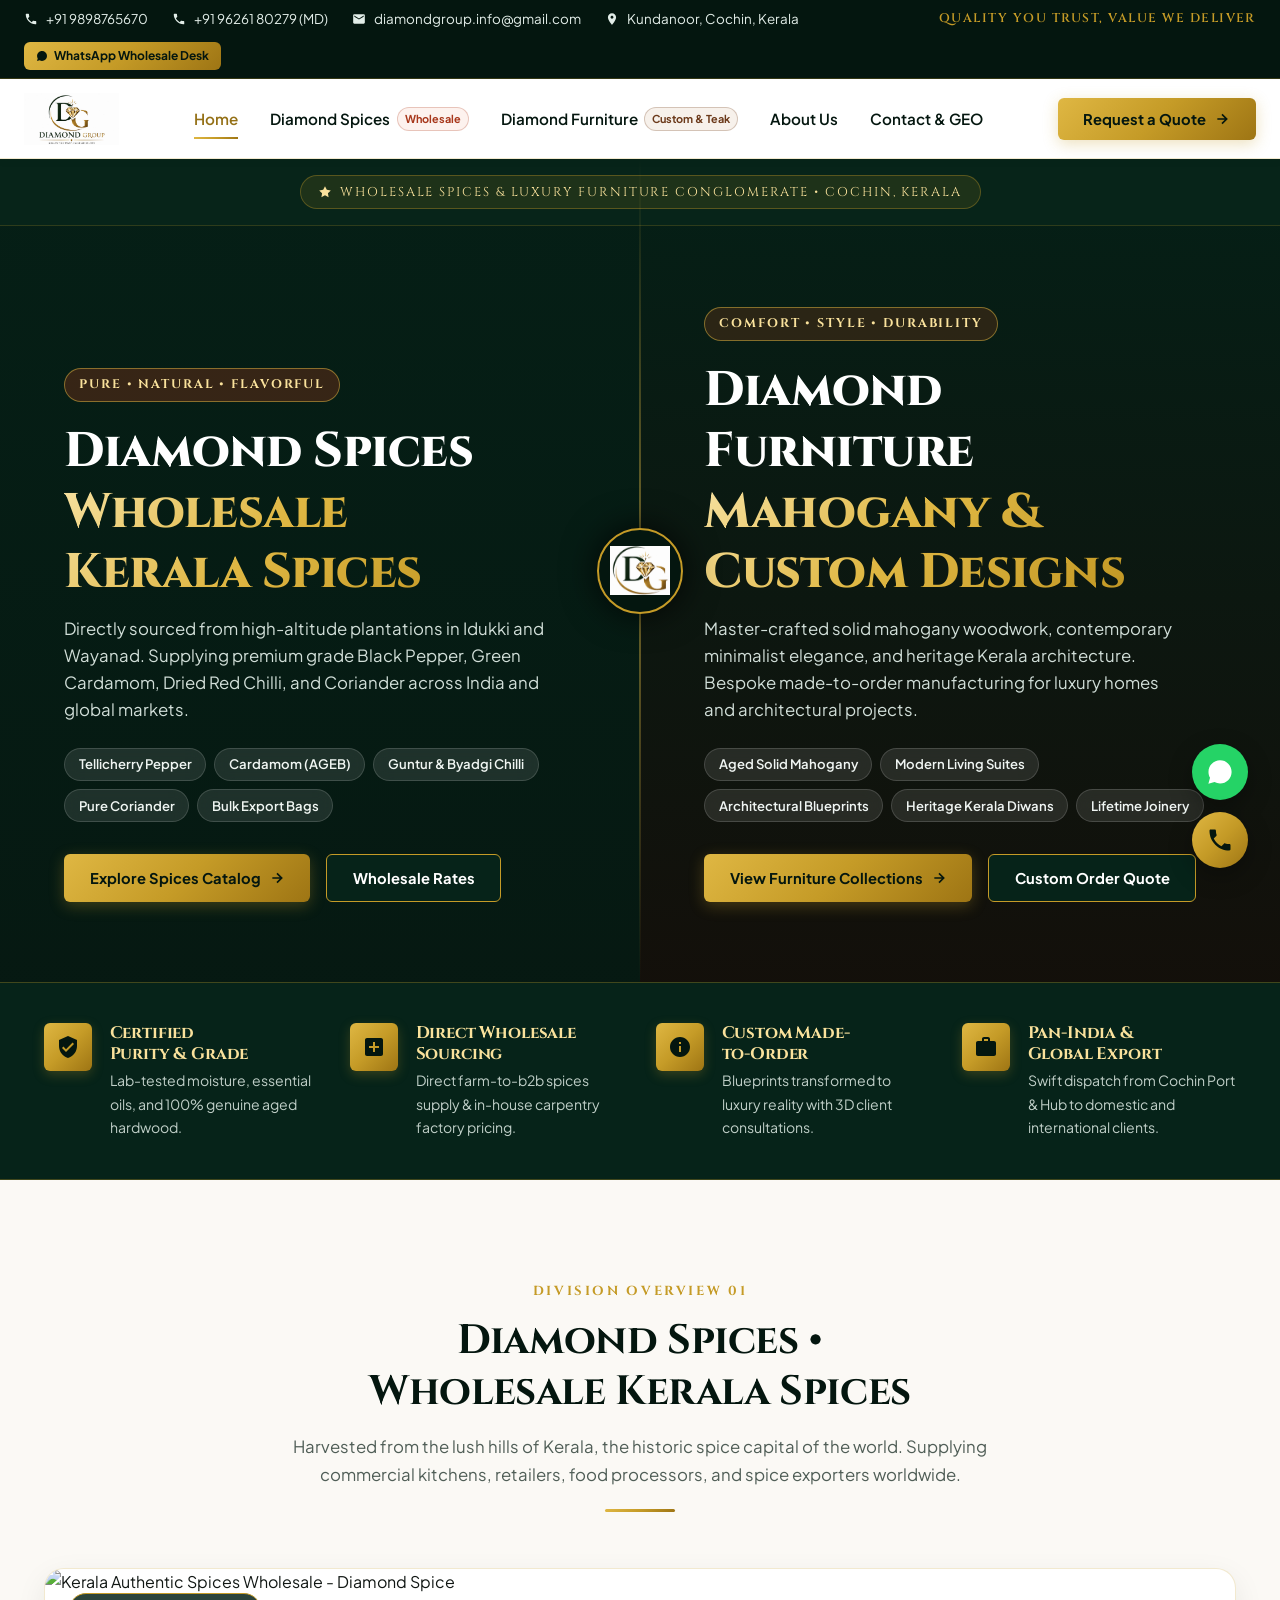
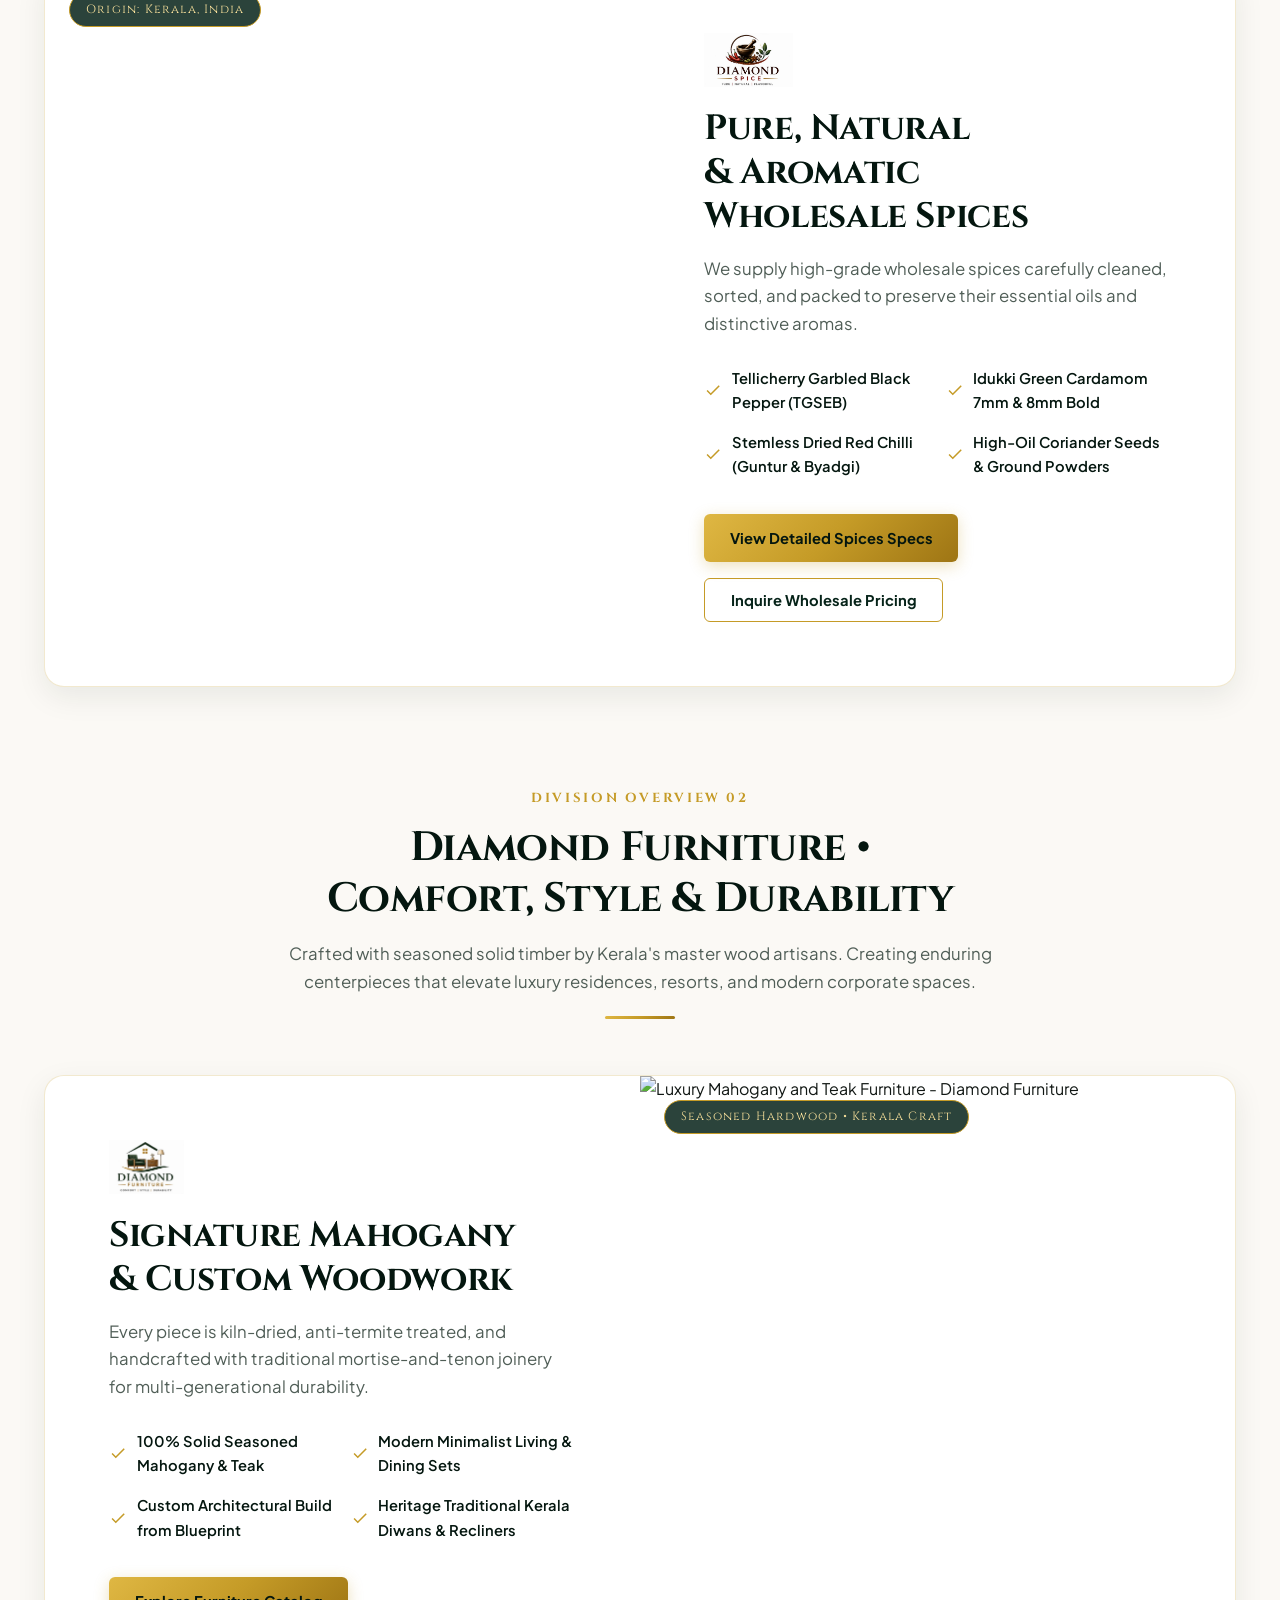
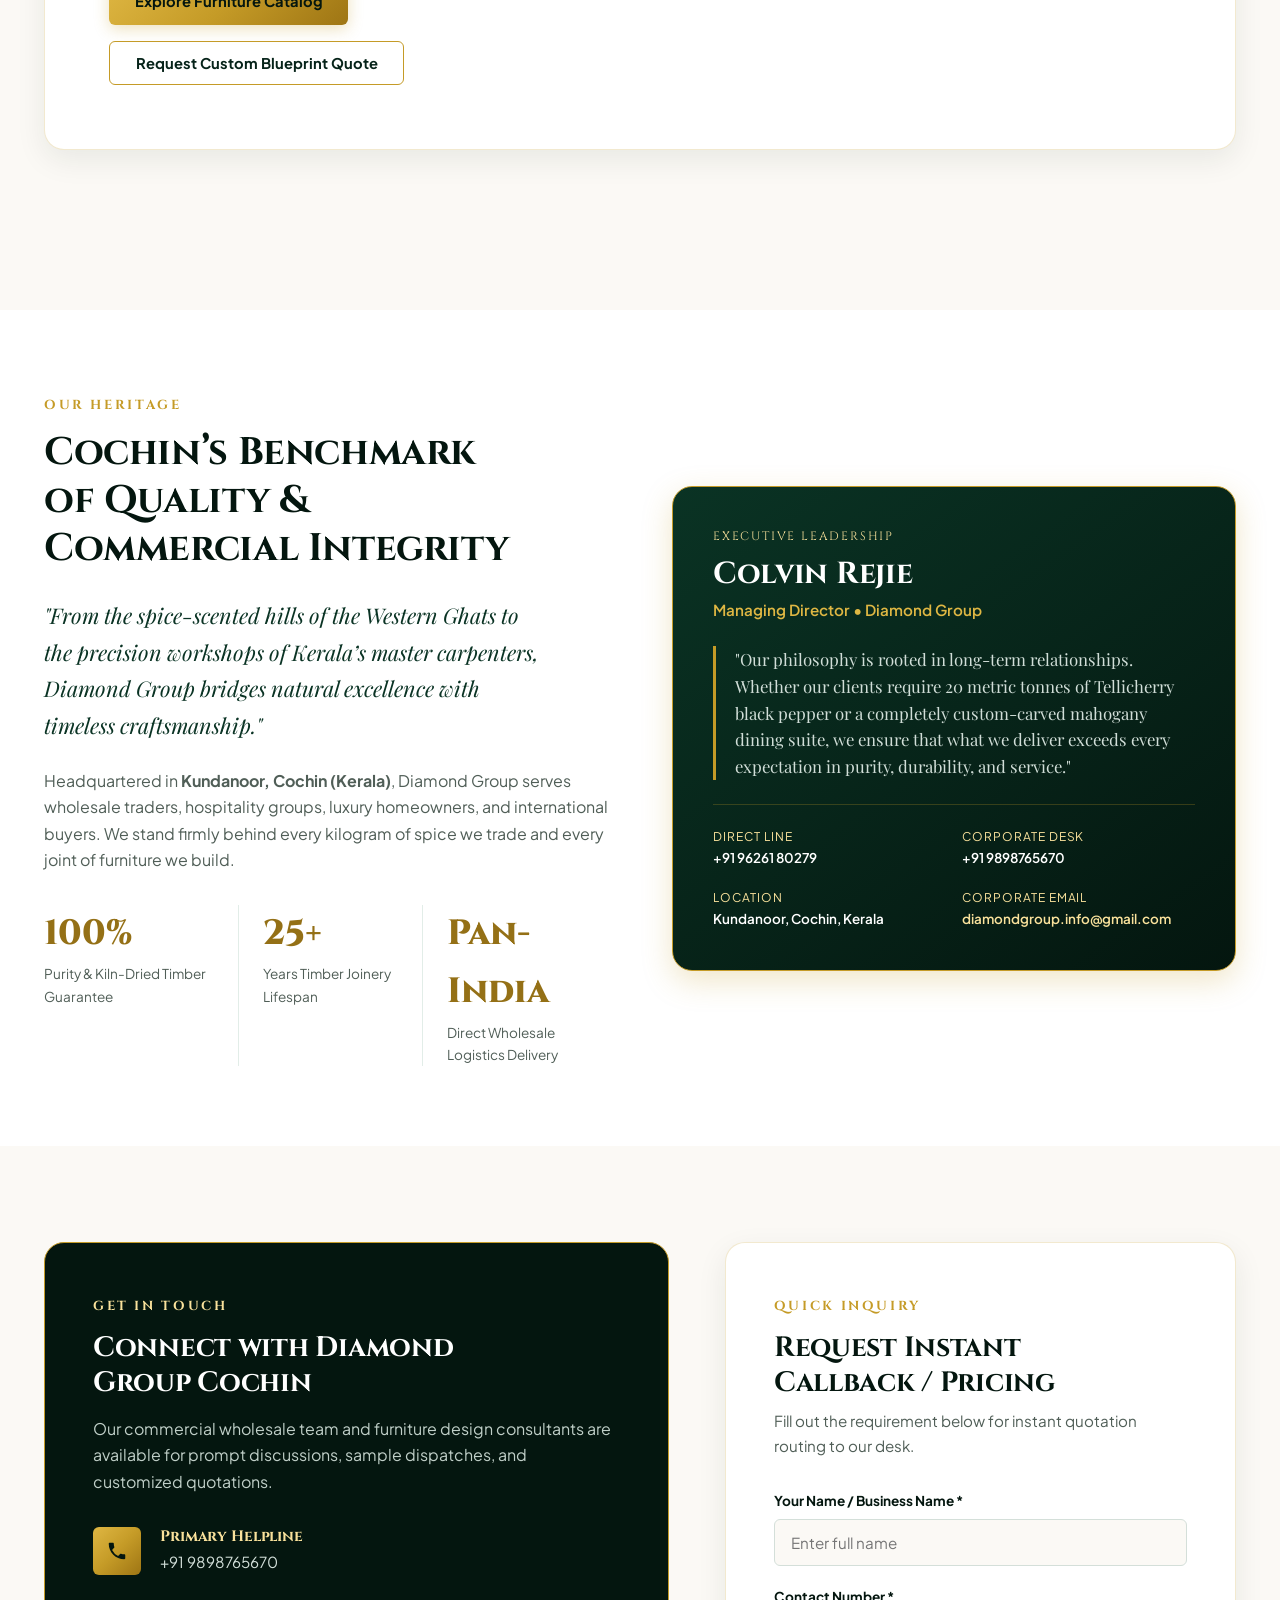
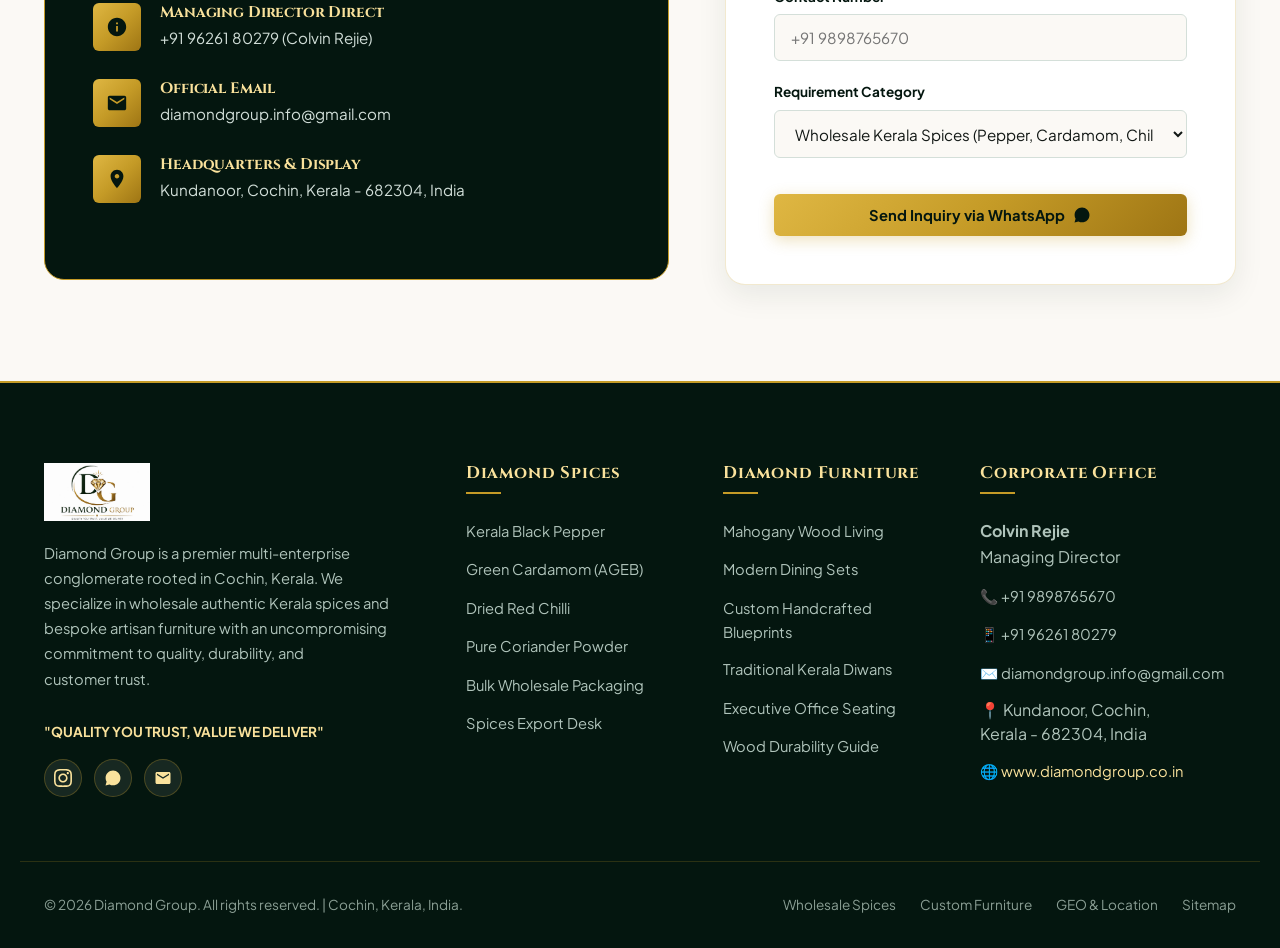
==== index.html @ 8c4ddfdf "Initialed the website" ====
<!DOCTYPE html>
<html lang="en">
<head>
  <meta charset="UTF-8">
  <meta name="viewport" content="width=device-width, initial-scale=1.0">
  <title>Diamond Group | Wholesale Kerala Spices & Premium Handcrafted Furniture Cochin</title>
  <meta name="description" content="Diamond Group in Kundanoor, Cochin, Kerala. Leading wholesale dealer of authentic Kerala spices (Pepper, Cardamom, Chilli, Coriander) and manufacturer of luxury Mahogany & custom furniture.">
  <meta name="keywords" content="Diamond Group, Diamond Spices, Diamond Furniture, wholesale spices Kerala, black pepper wholesale Cochin, green cardamom Idukki, dried red chilli bulk, pure coriander, mahogany furniture Kochi, modern furniture Kerala, custom furniture designs, traditional wooden furniture, Colvin Rejie, Kundanoor Cochin Kerala 682304">
  <meta name="author" content="Diamond Group">
  <meta name="robots" content="index, follow, max-snippet:-1, max-image-preview:large, max-video-preview:-1">
  <link rel="canonical" href="https://www.diamondgroup.co.in/index.html">

  <!-- GEO & Local Search Metadata (Kerala, India) -->
  <meta name="geo.region" content="IN-KL">
  <meta name="geo.placename" content="Kundanoor, Cochin, Kerala, India">
  <meta name="geo.position" content="9.9242;76.3184">
  <meta name="ICBM" content="9.9242, 76.3184">

  <!-- Open Graph / Social Media -->
  <meta property="og:locale" content="en_IN">
  <meta property="og:type" content="business.business">
  <meta property="og:title" content="Diamond Group | Wholesale Kerala Spices & Premium Handcrafted Furniture Cochin">
  <meta property="og:description" content="Diamond Group in Kundanoor, Cochin, Kerala. Leading wholesale dealer of authentic Kerala spices (Pepper, Cardamom, Chilli, Coriander) and manufacturer of luxury Mahogany & custom furniture.">
  <meta property="og:url" content="https://www.diamondgroup.co.in/index.html">
  <meta property="og:site_name" content="Diamond Group">
  <meta property="og:image" content="https://www.diamondgroup.co.in/Assets/dggroup.png">

  <!-- Favicon -->
  <link rel="icon" type="image/png" href="Assets/dg.png">

  <!-- Stylesheet -->
  <link rel="stylesheet" href="css/style.css">

  <!-- Structured Data: Organization & LocalBusiness JSON-LD -->
  <script type="application/ld+json">
  {
    "@context": "https://schema.org",
    "@graph": [
      {
        "@type": "Organization",
        "@id": "https://www.diamondgroup.co.in/#organization",
        "name": "Diamond Group",
        "url": "https://www.diamondgroup.co.in",
        "logo": "https://www.diamondgroup.co.in/Assets/dggroup.png",
        "slogan": "Quality You Trust, Value We Deliver",
        "founder": {
          "@type": "Person",
          "name": "Colvin Rejie",
          "jobTitle": "Managing Director"
        },
        "contactPoint": [
          {
            "@type": "ContactPoint",
            "telephone": "+91-9898765670",
            "contactType": "sales",
            "areaServed": ["IN", "AE", "SA", "QA", "OM", "KW"],
            "availableLanguage": ["English", "Malayalam", "Hindi", "Tamil"]
          },
          {
            "@type": "ContactPoint",
            "telephone": "+91-9626180279",
            "contactType": "management",
            "areaServed": "IN"
          }
        ],
        "email": "diamondgroup.info@gmail.com"
      },
      {
        "@type": ["LocalBusiness", "WholesaleStore"],
        "@id": "https://www.diamondgroup.co.in/#localbusiness",
        "name": "Diamond Group Cochin",
        "image": "https://www.diamondgroup.co.in/Assets/dggroup.png",
        "telephone": "+919898765670",
        "email": "diamondgroup.info@gmail.com",
        "address": {
          "@type": "PostalAddress",
          "streetAddress": "Kundanoor",
          "addressLocality": "Cochin",
          "addressRegion": "Kerala",
          "postalCode": "682304",
          "addressCountry": "IN"
        },
        "geo": {
          "@type": "GeoCoordinates",
          "latitude": 9.9242,
          "longitude": 76.3184
        },
        "openingHoursSpecification": {
          "@type": "OpeningHoursSpecification",
          "dayOfWeek": ["Monday", "Tuesday", "Wednesday", "Thursday", "Friday", "Saturday"],
          "opens": "09:00",
          "closes": "19:00"
        },
        "priceRange": "$$"
      }
    ]
  }
  </script>
</head>
<body>

  <!-- Top Notification & Contact Bar -->
  <aside class="top-bar" aria-label="Quick Contacts">
    <div class="container-wide top-bar-inner">
      <div class="top-bar-contact">
        <span class="top-bar-item">
          <svg width="14" height="14" viewBox="0 0 24 24" fill="currentColor"><path d="M6.62 10.79a15.05 15.05 0 006.59 6.59l2.2-2.2c.27-.27.67-.36 1.02-.24 1.12.37 2.33.57 3.57.57.55 0 1 .45 1 1V20c0 .55-.45 1-1 1-9.39 0-17-7.61-17-17 0-.55.45-1 1-1h3.5c.55 0 1 .45 1 1 0 1.25.2 2.45.57 3.57.11.35.03.74-.25 1.02l-2.2 2.2z"/></svg>
          <a href="tel:9898765670">+91 9898765670</a>
        </span>
        <span class="top-bar-item">
          <svg width="14" height="14" viewBox="0 0 24 24" fill="currentColor"><path d="M6.62 10.79a15.05 15.05 0 006.59 6.59l2.2-2.2c.27-.27.67-.36 1.02-.24 1.12.37 2.33.57 3.57.57.55 0 1 .45 1 1V20c0 .55-.45 1-1 1-9.39 0-17-7.61-17-17 0-.55.45-1 1-1h3.5c.55 0 1 .45 1 1 0 1.25.2 2.45.57 3.57.11.35.03.74-.25 1.02l-2.2 2.2z"/></svg>
          <a href="tel:+919626180279">+91 96261 80279 (MD)</a>
        </span>
        <span class="top-bar-item">
          <svg width="14" height="14" viewBox="0 0 24 24" fill="currentColor"><path d="M20 4H4c-1.1 0-1.99.9-1.99 2L2 18c0 1.1.9 2 2 2h16c1.1 0 2-.9 2-2V6c0-1.1-.9-2-2-2zm0 4l-8 5-8-5V6l8 5 8-5v2z"/></svg>
          <a href="mailto:diamondgroup.info@gmail.com">diamondgroup.info@gmail.com</a>
        </span>
        <span class="top-bar-item">
          <svg width="14" height="14" viewBox="0 0 24 24" fill="currentColor"><path d="M12 2C8.13 2 5 5.13 5 9c0 5.25 7 13 7 13s7-7.75 7-13c0-3.87-3.13-7-7-7zm0 9.5c-1.38 0-2.5-1.12-2.5-2.5s1.12-2.5 2.5-2.5 2.5 1.12 2.5 2.5-1.12 2.5-2.5 2.5z"/></svg>
          <span>Kundanoor, Cochin, Kerala</span>
        </span>
      </div>
      <div class="top-bar-tagline">
        QUALITY YOU TRUST, VALUE WE DELIVER
      </div>
      <div class="top-bar-links">
        <a href="https://wa.me/919626180279?text=Hello%20Diamond%20Group,%20I%20would%20like%20to%20inquire%20about%20your%20services" target="_blank" rel="noopener" class="top-bar-btn">
          <svg width="12" height="12" viewBox="0 0 24 24" fill="currentColor"><path d="M12.04 2c-5.46 0-9.91 4.45-9.91 9.91 0 1.75.46 3.45 1.32 4.95L2.05 22l5.25-1.38c1.45.79 3.08 1.21 4.74 1.21 5.46 0 9.91-4.45 9.91-9.91 0-2.65-1.03-5.14-2.9-7.01A9.816 9.816 0 0012.04 2z"/></svg>
          WhatsApp Wholesale Desk
        </a>
      </div>
    </div>
  </aside>

  <!-- Sticky Main Header -->
  <header class="site-header">
    <div class="container-wide nav-container">
      <a href="index.html" class="brand-logo-wrap" title="Diamond Group - Cochin, Kerala">
        <img src="Assets/dggroup.png" alt="Diamond Group Logo" class="brand-logo-img" width="180" height="52">
      </a>

      <!-- Desktop Navigation Links -->
      <nav aria-label="Main Menu">
        <ul class="main-nav">
          <li><a href="index.html" class="nav-link active">Home</a></li>
          <li>
            <a href="spices.html" class="nav-link ">
              Diamond Spices <span class="nav-badge-spice">Wholesale</span>
            </a>
          </li>
          <li>
            <a href="furniture.html" class="nav-link ">
              Diamond Furniture <span class="nav-badge-furniture">Custom & Teak</span>
            </a>
          </li>
          <li><a href="about.html" class="nav-link ">About Us</a></li>
          <li><a href="contact.html" class="nav-link ">Contact & GEO</a></li>
        </ul>
      </nav>

      <!-- Header Action Buttons -->
      <div class="nav-actions">
        <button type="button" class="btn btn-primary open-quote-modal" data-division="spices">
          <span>Request a Quote</span>
          <svg width="16" height="16" viewBox="0 0 24 24" fill="none" stroke="currentColor" stroke-width="2.5"><path d="M5 12h14M12 5l7 7-7 7"/></svg>
        </button>
        <button class="mobile-toggle" aria-label="Open Navigation Menu">
          <svg width="26" height="26" viewBox="0 0 24 24" fill="none" stroke="currentColor" stroke-width="2"><path d="M3 12h18M3 6h18M3 18h18"/></svg>
        </button>
      </div>
    </div>
  </header>

  <!-- Accessible Mobile Slide-out Drawer -->
  <div class="drawer-overlay" aria-hidden="true"></div>
  <aside class="mobile-nav-drawer" aria-label="Mobile Navigation">
    <div class="drawer-header">
      <img src="Assets/dg.png" alt="Diamond Group Emblem" style="height: 48px; width: auto;">
      <button class="dialog-close-btn drawer-close-btn" aria-label="Close menu">&times;</button>
    </div>
    <ul class="drawer-menu">
      <li><a href="index.html" class="drawer-link active">Home</a></li>
      <li><a href="spices.html" class="drawer-link ">Diamond Spices <span>Kerala Spices</span></a></li>
      <li><a href="furniture.html" class="drawer-link ">Diamond Furniture <span>Mahogany & Custom</span></a></li>
      <li><a href="about.html" class="drawer-link ">About Diamond Group</a></li>
      <li><a href="contact.html" class="drawer-link ">Contact & Location</a></li>
    </ul>
    <div style="margin-top: 2.5rem; padding-top: 1.5rem; border-top: 1px solid rgba(197, 155, 39, 0.25);">
      <p style="color: var(--c-gold-bright); font-size: 0.85rem; margin-bottom: 0.75rem; font-weight: 700;">Direct Phone Lines:</p>
      <p style="margin-bottom: 0.5rem;"><a href="tel:9898765670" style="color: #fff; font-size: 1.05rem; font-weight: 700;">+91 9898765670</a></p>
      <p style="margin-bottom: 1.25rem;"><a href="tel:+919626180279" style="color: #dfb743; font-size: 0.95rem;">+91 96261 80279 (MD)</a></p>
      <button type="button" class="btn btn-primary open-quote-modal" style="width: 100%;">Get Quick Quotation</button>
    </div>
  </aside>

  <!-- Dual Split Hero Section -->
  <section class="hero-split-section" aria-label="Diamond Group Dual Flagship Hero">
    <div class="hero-banner-bar">
      <span class="hero-badge">
        <svg width="14" height="14" viewBox="0 0 24 24" fill="currentColor"><path d="M12 2l3.09 6.26L22 9.27l-5 4.87 1.18 6.88L12 17.77l-6.18 3.25L7 14.14 2 9.27l6.91-1.01L12 2z"/></svg>
        Wholesale Spices & Luxury Furniture Conglomerate &bull; Cochin, Kerala
      </span>
    </div>

    <div class="hero-split-grid">
      <!-- Left Hero Pillar: Spices -->
      <article class="hero-pillar hero-pillar-spices">
        <div class="hero-pillar-content">
          <span class="pillar-tag pillar-tag-spices">
            Pure &bull; Natural &bull; Flavorful
          </span>
          <h1 class="hero-pillar-title">
            Diamond Spices <br>
            <span class="gold-text">Wholesale Kerala Spices</span>
          </h1>
          <p class="hero-pillar-desc">
            Directly sourced from high-altitude plantations in Idukki and Wayanad. Supplying premium grade Black Pepper, Green Cardamom, Dried Red Chilli, and Coriander across India and global markets.
          </p>
          <div class="hero-pill-list">
            <span>Tellicherry Pepper</span>
            <span>Cardamom (AGEB)</span>
            <span>Guntur & Byadgi Chilli</span>
            <span>Pure Coriander</span>
            <span>Bulk Export Bags</span>
          </div>
          <div class="hero-pillar-actions">
            <a href="spices.html" class="btn btn-primary">
              <span>Explore Spices Catalog</span>
              <svg width="16" height="16" viewBox="0 0 24 24" fill="none" stroke="currentColor" stroke-width="2.5"><path d="M5 12h14M12 5l7 7-7 7"/></svg>
            </a>
            <button type="button" class="btn btn-emerald open-quote-modal" data-division="spices">
              Wholesale Rates
            </button>
          </div>
        </div>
      </article>

      <!-- Center Floating Emblem Badge -->
      <div class="hero-pillar-divider"></div>
      <div class="hero-pillar-badge-center" title="Diamond Group Heritage Emblem">
        <img src="Assets/dg.png" alt="DG Emblem" width="60" height="60">
      </div>

      <!-- Right Hero Pillar: Furniture -->
      <article class="hero-pillar hero-pillar-furniture">
        <div class="hero-pillar-content">
          <span class="pillar-tag pillar-tag-furniture">
            Comfort &bull; Style &bull; Durability
          </span>
          <h2 class="hero-pillar-title">
            Diamond Furniture <br>
            <span class="gold-text">Mahogany & Custom Designs</span>
          </h2>
          <p class="hero-pillar-desc">
            Master-crafted solid mahogany woodwork, contemporary minimalist elegance, and heritage Kerala architecture. Bespoke made-to-order manufacturing for luxury homes and architectural projects.
          </p>
          <div class="hero-pill-list">
            <span>Aged Solid Mahogany</span>
            <span>Modern Living Suites</span>
            <span>Architectural Blueprints</span>
            <span>Heritage Kerala Diwans</span>
            <span>Lifetime Joinery</span>
          </div>
          <div class="hero-pillar-actions">
            <a href="furniture.html" class="btn btn-primary">
              <span>View Furniture Collections</span>
              <svg width="16" height="16" viewBox="0 0 24 24" fill="none" stroke="currentColor" stroke-width="2.5"><path d="M5 12h14M12 5l7 7-7 7"/></svg>
            </a>
            <button type="button" class="btn btn-emerald open-quote-modal" data-division="furniture">
              Custom Order Quote
            </button>
          </div>
        </div>
      </article>
    </div>
  </section>

  <!-- Corporate Value Strip -->
  <section class="value-strip" aria-label="Corporate Core Strengths">
    <div class="container value-strip-grid">
      <div class="value-item">
        <div class="value-icon">
          <svg width="24" height="24" viewBox="0 0 24 24" fill="currentColor"><path d="M12 1L3 5v6c0 5.55 3.84 10.74 9 12 5.16-1.26 9-6.45 9-12V5l-9-4zm-2 16l-4-4 1.41-1.41L10 14.17l6.59-6.59L18 9l-8 8z"/></svg>
        </div>
        <div class="value-text">
          <h4>Certified Purity & Grade</h4>
          <p>Lab-tested moisture, essential oils, and 100% genuine aged hardwood.</p>
        </div>
      </div>
      <div class="value-item">
        <div class="value-icon">
          <svg width="24" height="24" viewBox="0 0 24 24" fill="currentColor"><path d="M19 3H5c-1.1 0-2 .9-2 2v14c0 1.1.9 2 2 2h14c1.1 0 2-.9 2-2V5c0-1.1-.9-2-2-2zm-2 10h-4v4h-2v-4H7v-2h4V7h2v4h4v2z"/></svg>
        </div>
        <div class="value-text">
          <h4>Direct Wholesale Sourcing</h4>
          <p>Direct farm-to-b2b spices supply & in-house carpentry factory pricing.</p>
        </div>
      </div>
      <div class="value-item">
        <div class="value-icon">
          <svg width="24" height="24" viewBox="0 0 24 24" fill="currentColor"><path d="M12 2C6.48 2 2 6.48 2 12s4.48 10 10 10 10-4.48 10-10S17.52 2 12 2zm1 15h-2v-6h2v6zm0-8h-2V7h2v2z"/></svg>
        </div>
        <div class="value-text">
          <h4>Custom Made-to-Order</h4>
          <p>Blueprints transformed to luxury reality with 3D client consultations.</p>
        </div>
      </div>
      <div class="value-item">
        <div class="value-icon">
          <svg width="24" height="24" viewBox="0 0 24 24" fill="currentColor"><path d="M20 6h-4V4c0-1.11-.89-2-2-2h-4c-1.11 0-2 .89-2 2v2H4c-1.11 0-1.99.89-1.99 2L2 19c0 1.11.89 2 2 2h16c1.11 0 2-.89 2-2V8c0-1.11-.89-2-2-2zm-6 0h-4V4h4v2z"/></svg>
        </div>
        <div class="value-text">
          <h4>Pan-India & Global Export</h4>
          <p>Swift dispatch from Cochin Port & Hub to domestic and international clients.</p>
        </div>
      </div>
    </div>
  </section>

  <!-- Showcase Section: Spices Featurette -->
  <section class="division-showcase-section">
    <div class="container">
      <div class="section-header">
        <span class="section-eyebrow">Division Overview 01</span>
        <h2 class="section-title">Diamond Spices &bull; Wholesale Kerala Spices</h2>
        <p class="section-desc">
          Harvested from the lush hills of Kerala, the historic spice capital of the world. Supplying commercial kitchens, retailers, food processors, and spice exporters worldwide.
        </p>
        <div class="section-divider"></div>
      </div>

      <div class="showcase-card">
        <div class="showcase-media">
          <img src="https://images.unsplash.com/photo-1596040033229-a9821ebd058d?q=80&w=900&auto=format&fit=crop" alt="Kerala Authentic Spices Wholesale - Diamond Spice">
          <span class="showcase-badge-floating">Origin: Kerala, India</span>
        </div>
        <div class="showcase-content">
          <img src="Assets/dg-spices.png" alt="Diamond Spice Mark" class="showcase-logo-stamp">
          <h3 class="showcase-title">Pure, Natural & Aromatic Wholesale Spices</h3>
          <p class="showcase-lead">
            We supply high-grade wholesale spices carefully cleaned, sorted, and packed to preserve their essential oils and distinctive aromas.
          </p>
          <ul class="showcase-features-list">
            <li class="showcase-feature-item">
              <svg viewBox="0 0 24 24" fill="currentColor"><path d="M9 16.17L4.83 12l-1.42 1.41L9 19 21 7l-1.41-1.41z"/></svg>
              Tellicherry Garbled Black Pepper (TGSEB)
            </li>
            <li class="showcase-feature-item">
              <svg viewBox="0 0 24 24" fill="currentColor"><path d="M9 16.17L4.83 12l-1.42 1.41L9 19 21 7l-1.41-1.41z"/></svg>
              Idukki Green Cardamom 7mm & 8mm Bold
            </li>
            <li class="showcase-feature-item">
              <svg viewBox="0 0 24 24" fill="currentColor"><path d="M9 16.17L4.83 12l-1.42 1.41L9 19 21 7l-1.41-1.41z"/></svg>
              Stemless Dried Red Chilli (Guntur & Byadgi)
            </li>
            <li class="showcase-feature-item">
              <svg viewBox="0 0 24 24" fill="currentColor"><path d="M9 16.17L4.83 12l-1.42 1.41L9 19 21 7l-1.41-1.41z"/></svg>
              High-Oil Coriander Seeds & Ground Powders
            </li>
          </ul>
          <div style="display: flex; gap: 1rem; flex-wrap: wrap;">
            <a href="spices.html" class="btn btn-primary">
              View Detailed Spices Specs
            </a>
            <button type="button" class="btn btn-outline open-quote-modal" data-division="spices" data-item="Wholesale Kerala Spices Inquiry">
              Inquire Wholesale Pricing
            </button>
          </div>
        </div>
      </div>

      <!-- Showcase Section: Furniture Featurette -->
      <div class="section-header" style="margin-top: 6rem;">
        <span class="section-eyebrow">Division Overview 02</span>
        <h2 class="section-title">Diamond Furniture &bull; Comfort, Style & Durability</h2>
        <p class="section-desc">
          Crafted with seasoned solid timber by Kerala's master wood artisans. Creating enduring centerpieces that elevate luxury residences, resorts, and modern corporate spaces.
        </p>
        <div class="section-divider"></div>
      </div>

      <div class="showcase-card reverse">
        <div class="showcase-media">
          <img src="https://images.unsplash.com/photo-1618221195710-dd6b41faaea6?q=80&w=900&auto=format&fit=crop" alt="Luxury Mahogany and Teak Furniture - Diamond Furniture">
          <span class="showcase-badge-floating">Seasoned Hardwood &bull; Kerala Craft</span>
        </div>
        <div class="showcase-content">
          <img src="Assets/dg-furniture.png" alt="Diamond Furniture Mark" class="showcase-logo-stamp">
          <h3 class="showcase-title">Signature Mahogany & Custom Woodwork</h3>
          <p class="showcase-lead">
            Every piece is kiln-dried, anti-termite treated, and handcrafted with traditional mortise-and-tenon joinery for multi-generational durability.
          </p>
          <ul class="showcase-features-list">
            <li class="showcase-feature-item">
              <svg viewBox="0 0 24 24" fill="currentColor"><path d="M9 16.17L4.83 12l-1.42 1.41L9 19 21 7l-1.41-1.41z"/></svg>
              100% Solid Seasoned Mahogany & Teak
            </li>
            <li class="showcase-feature-item">
              <svg viewBox="0 0 24 24" fill="currentColor"><path d="M9 16.17L4.83 12l-1.42 1.41L9 19 21 7l-1.41-1.41z"/></svg>
              Modern Minimalist Living & Dining Sets
            </li>
            <li class="showcase-feature-item">
              <svg viewBox="0 0 24 24" fill="currentColor"><path d="M9 16.17L4.83 12l-1.42 1.41L9 19 21 7l-1.41-1.41z"/></svg>
              Custom Architectural Build from Blueprint
            </li>
            <li class="showcase-feature-item">
              <svg viewBox="0 0 24 24" fill="currentColor"><path d="M9 16.17L4.83 12l-1.42 1.41L9 19 21 7l-1.41-1.41z"/></svg>
              Heritage Traditional Kerala Diwans & Recliners
            </li>
          </ul>
          <div style="display: flex; gap: 1rem; flex-wrap: wrap;">
            <a href="furniture.html" class="btn btn-primary">
              Explore Furniture Catalog
            </a>
            <button type="button" class="btn btn-outline open-quote-modal" data-division="furniture" data-item="Custom Mahogany Furniture Inquiry">
              Request Custom Blueprint Quote
            </button>
          </div>
        </div>
      </div>
    </div>
  </section>

  <!-- Corporate Heritage & Leadership Section -->
  <section class="catalog-section" style="background-color: #ffffff;">
    <div class="container heritage-grid">
      <div>
        <span class="section-eyebrow">Our Heritage</span>
        <h2 style="font-size: 2.4rem; margin-bottom: 1.5rem;">Cochin’s Benchmark of Quality & Commercial Integrity</h2>
        <p class="heritage-lead">
          "From the spice-scented hills of the Western Ghats to the precision workshops of Kerala’s master carpenters, Diamond Group bridges natural excellence with timeless craftsmanship."
        </p>
        <p style="color: var(--c-text-muted); margin-bottom: 1.5rem;">
          Headquartered in <strong>Kundanoor, Cochin (Kerala)</strong>, Diamond Group serves wholesale traders, hospitality groups, luxury homeowners, and international buyers. We stand firmly behind every kilogram of spice we trade and every joint of furniture we build.
        </p>
        <div style="display: flex; gap: 1.5rem; margin-top: 2rem;">
          <div>
            <span style="font-family: var(--font-display); font-size: 2.2rem; font-weight: 800; color: var(--c-gold-dark);">100%</span>
            <p style="font-size: 0.85rem; color: var(--c-text-muted);">Purity & Kiln-Dried Timber Guarantee</p>
          </div>
          <div style="border-left: 1px solid #e2ede8; padding-left: 1.5rem;">
            <span style="font-family: var(--font-display); font-size: 2.2rem; font-weight: 800; color: var(--c-gold-dark);">25+</span>
            <p style="font-size: 0.85rem; color: var(--c-text-muted);">Years Timber Joinery Lifespan</p>
          </div>
          <div style="border-left: 1px solid #e2ede8; padding-left: 1.5rem;">
            <span style="font-family: var(--font-display); font-size: 2.2rem; font-weight: 800; color: var(--c-gold-dark);">Pan-India</span>
            <p style="font-size: 0.85rem; color: var(--c-text-muted);">Direct Wholesale Logistics Delivery</p>
          </div>
        </div>
      </div>

      <!-- Director Card -->
      <div class="heritage-card-director">
        <div class="director-badge">Executive Leadership</div>
        <h3 class="director-name">Colvin Rejie</h3>
        <p class="director-title">Managing Director &bull; Diamond Group</p>
        <p class="director-quote">
          "Our philosophy is rooted in long-term relationships. Whether our clients require 20 metric tonnes of Tellicherry black pepper or a completely custom-carved mahogany dining suite, we ensure that what we deliver exceeds every expectation in purity, durability, and service."
        </p>
        <div class="director-meta-grid">
          <div class="director-meta-item">
            <span class="director-meta-label">Direct Line</span>
            <p class="director-meta-val"><a href="tel:+919626180279" style="color: #ffffff;">+91 96261 80279</a></p>
          </div>
          <div class="director-meta-item">
            <span class="director-meta-label">Corporate Desk</span>
            <p class="director-meta-val"><a href="tel:9898765670" style="color: #ffffff;">+91 9898765670</a></p>
          </div>
          <div class="director-meta-item">
            <span class="director-meta-label">Location</span>
            <p class="director-meta-val">Kundanoor, Cochin, Kerala</p>
          </div>
          <div class="director-meta-item">
            <span class="director-meta-label">Corporate Email</span>
            <p class="director-meta-val"><a href="mailto:diamondgroup.info@gmail.com" style="color: var(--c-gold-bright);">diamondgroup.info@gmail.com</a></p>
          </div>
        </div>
      </div>
    </div>
  </section>

  <!-- Quick Inquiry / Contact Block -->
  <section class="division-showcase-section" style="background-color: var(--c-surface-cream);">
    <div class="container contact-layout-grid">
      <div class="contact-card-info">
        <span class="section-eyebrow" style="color: var(--c-gold-bright);">Get in Touch</span>
        <h3>Connect with Diamond Group Cochin</h3>
        <p style="color: #c0cfc8; margin-bottom: 2rem;">
          Our commercial wholesale team and furniture design consultants are available for prompt discussions, sample dispatches, and customized quotations.
        </p>

        <div class="contact-item">
          <div class="contact-icon">
            <svg viewBox="0 0 24 24"><path d="M6.62 10.79a15.05 15.05 0 006.59 6.59l2.2-2.2c.27-.27.67-.36 1.02-.24 1.12.37 2.33.57 3.57.57.55 0 1 .45 1 1V20c0 .55-.45 1-1 1-9.39 0-17-7.61-17-17 0-.55.45-1 1-1h3.5c.55 0 1 .45 1 1 0 1.25.2 2.45.57 3.57.11.35.03.74-.25 1.02l-2.2 2.2z"/></svg>
          </div>
          <div class="contact-detail-text">
            <h4>Primary Helpline</h4>
            <p><a href="tel:9898765670">+91 9898765670</a></p>
          </div>
        </div>

        <div class="contact-item">
          <div class="contact-icon">
            <svg viewBox="0 0 24 24"><path d="M12 2C6.48 2 2 6.48 2 12s4.48 10 10 10 10-4.48 10-10S17.52 2 12 2zm1 15h-2v-6h2v6zm0-8h-2V7h2v2z"/></svg>
          </div>
          <div class="contact-detail-text">
            <h4>Managing Director Direct</h4>
            <p><a href="tel:+919626180279">+91 96261 80279 (Colvin Rejie)</a></p>
          </div>
        </div>

        <div class="contact-item">
          <div class="contact-icon">
            <svg viewBox="0 0 24 24"><path d="M20 4H4c-1.1 0-1.99.9-1.99 2L2 18c0 1.1.9 2 2 2h16c1.1 0 2-.9 2-2V6c0-1.1-.9-2-2-2zm0 4l-8 5-8-5V6l8 5 8-5v2z"/></svg>
          </div>
          <div class="contact-detail-text">
            <h4>Official Email</h4>
            <p><a href="mailto:diamondgroup.info@gmail.com">diamondgroup.info@gmail.com</a></p>
          </div>
        </div>

        <div class="contact-item">
          <div class="contact-icon">
            <svg viewBox="0 0 24 24"><path d="M12 2C8.13 2 5 5.13 5 9c0 5.25 7 13 7 13s7-7.75 7-13c0-3.87-3.13-7-7-7zm0 9.5c-1.38 0-2.5-1.12-2.5-2.5s1.12-2.5 2.5-2.5 2.5 1.12 2.5 2.5-1.12 2.5-2.5 2.5z"/></svg>
          </div>
          <div class="contact-detail-text">
            <h4>Headquarters & Display</h4>
            <p>Kundanoor, Cochin, Kerala - 682304, India</p>
          </div>
        </div>
      </div>

      <!-- Quick Message Form -->
      <div class="form-box">
        <span class="section-eyebrow">Quick Inquiry</span>
        <h3>Request Instant Callback / Pricing</h3>
        <p>Fill out the requirement below for instant quotation routing to our desk.</p>

        <form onsubmit="event.preventDefault(); const n=document.querySelector('#qName').value; const p=document.querySelector('#qPhone').value; const d=document.querySelector('#qDiv').value; const msg=`Hello Diamond Group, inquiry from ${n} (${p}) regarding ${d}`; window.open(`https://wa.me/919626180279?text=${encodeURIComponent(msg)}`, '_blank');">
          <div class="form-group">
            <label class="form-label" for="qName">Your Name / Business Name *</label>
            <input type="text" id="qName" class="form-control" placeholder="Enter full name" required>
          </div>
          <div class="form-group">
            <label class="form-label" for="qPhone">Contact Number *</label>
            <input type="tel" id="qPhone" class="form-control" placeholder="+91 9898765670" required>
          </div>
          <div class="form-group">
            <label class="form-label" for="qDiv">Requirement Category</label>
            <select id="qDiv" class="form-select">
              <option>Wholesale Kerala Spices (Pepper, Cardamom, Chilli, Coriander)</option>
              <option>Mahogany & Solid Wood Furniture</option>
              <option>Custom Made-to-Order Furniture Design</option>
              <option>Traditional Kerala Furniture (Diwans/Chairs)</option>
            </select>
          </div>
          <button type="submit" class="btn btn-primary" style="width: 100%; margin-top: 1rem;">
            <span>Send Inquiry via WhatsApp</span>
            <svg width="18" height="18" viewBox="0 0 24 24" fill="currentColor"><path d="M12.04 2c-5.46 0-9.91 4.45-9.91 9.91 0 1.75.46 3.45 1.32 4.95L2.05 22l5.25-1.38c1.45.79 3.08 1.21 4.74 1.21 5.46 0 9.91-4.45 9.91-9.91 0-2.65-1.03-5.14-2.9-7.01A9.816 9.816 0 0012.04 2z"/></svg>
          </button>
        </form>
      </div>
    </div>
  </section>

  <!-- Floating WhatsApp & Phone Actions -->
  <div class="floating-actions" aria-label="Quick Connect">
    <a href="https://wa.me/919626180279?text=Hello%20Diamond%20Group,%20I%20am%20interested%20in%20your%20Wholesale%20Spices%20/%20Furniture%20catalog" target="_blank" rel="noopener" class="float-btn float-btn-whatsapp" title="Chat on WhatsApp">
      <svg viewBox="0 0 24 24"><path d="M12.04 2c-5.46 0-9.91 4.45-9.91 9.91 0 1.75.46 3.45 1.32 4.95L2.05 22l5.25-1.38c1.45.79 3.08 1.21 4.74 1.21 5.46 0 9.91-4.45 9.91-9.91 0-2.65-1.03-5.14-2.9-7.01A9.816 9.816 0 0012.04 2z"/></svg>
    </a>
    <a href="tel:9898765670" class="float-btn float-btn-call" title="Call Diamond Group">
      <svg viewBox="0 0 24 24"><path d="M6.62 10.79a15.05 15.05 0 006.59 6.59l2.2-2.2c.27-.27.67-.36 1.02-.24 1.12.37 2.33.57 3.57.57.55 0 1 .45 1 1V20c0 .55-.45 1-1 1-9.39 0-17-7.61-17-17 0-.55.45-1 1-1h3.5c.55 0 1 .45 1 1 0 1.25.2 2.45.57 3.57.11.35.03.74-.25 1.02l-2.2 2.2z"/></svg>
    </a>
  </div>

  <!-- Global Footer -->
  <footer class="site-footer">
    <div class="container footer-grid">
      <div class="footer-brand">
        <img src="Assets/dggroup.png" alt="Diamond Group Logo" style="height: 58px; width: auto; margin-bottom: 1rem;">
        <p>
          Diamond Group is a premier multi-enterprise conglomerate rooted in Cochin, Kerala. We specialize in wholesale authentic Kerala spices and bespoke artisan furniture with an uncompromising commitment to quality, durability, and customer trust.
        </p>
        <p style="color: var(--c-gold-bright); font-size: 0.85rem; font-weight: 700; margin-bottom: 1rem;">
          "QUALITY YOU TRUST, VALUE WE DELIVER"
        </p>
        <div class="footer-socials">
          <a href="https://instagram.com/diamondgroup_official" target="_blank" rel="noopener" class="social-btn" title="Follow Diamond Group on Instagram">
            <svg viewBox="0 0 24 24"><path d="M12 2.163c3.204 0 3.584.012 4.85.07 3.252.148 4.771 1.691 4.919 4.919.058 1.265.069 1.645.069 4.849 0 3.205-.012 3.584-.069 4.849-.149 3.225-1.664 4.771-4.919 4.919-1.266.058-1.644.07-4.85.07-3.204 0-3.584-.012-4.849-.07-3.26-.149-4.771-1.699-4.919-4.92-.058-1.265-.07-1.644-.07-4.849 0-3.204.013-3.583.07-4.849.149-3.227 1.664-4.771 4.919-4.919 1.266-.057 1.645-.069 4.849-.069zm0-2.163c-3.259 0-3.667.014-4.947.072-4.358.2-6.78 2.618-6.98 6.98-.059 1.281-.073 1.689-.073 4.948 0 3.259.014 3.668.072 4.948.2 4.358 2.618 6.78 6.98 6.98 1.281.058 1.689.072 4.948.072 3.259 0 3.668-.014 4.948-.072 4.354-.2 6.782-2.618 6.979-6.98.059-1.28.073-1.689.073-4.948 0-3.259-.014-3.667-.072-4.947-.196-4.354-2.617-6.78-6.979-6.98-1.281-.059-1.69-.073-4.949-.073zm0 5.838c-3.403 0-6.162 2.759-6.162 6.162s2.759 6.163 6.162 6.163 6.162-2.759 6.162-6.163c0-3.403-2.759-6.162-6.162-6.162zm0 10.162c-2.209 0-4-1.79-4-4 0-2.209 1.791-4 4-4s4 1.791 4 4c0 2.21-1.791 4-4 4zm6.406-11.845c-.796 0-1.441.645-1.441 1.44s.645 1.44 1.441 1.44c.795 0 1.439-.645 1.439-1.44s-.644-1.44-1.439-1.44z"/></svg>
          </a>
          <a href="https://wa.me/919626180279" target="_blank" rel="noopener" class="social-btn" title="Contact on WhatsApp">
            <svg viewBox="0 0 24 24"><path d="M12.04 2c-5.46 0-9.91 4.45-9.91 9.91 0 1.75.46 3.45 1.32 4.95L2.05 22l5.25-1.38c1.45.79 3.08 1.21 4.74 1.21 5.46 0 9.91-4.45 9.91-9.91 0-2.65-1.03-5.14-2.9-7.01A9.816 9.816 0 0012.04 2z"/></svg>
          </a>
          <a href="mailto:diamondgroup.info@gmail.com" class="social-btn" title="Email Us">
            <svg viewBox="0 0 24 24"><path d="M20 4H4c-1.1 0-1.99.9-1.99 2L2 18c0 1.1.9 2 2 2h16c1.1 0 2-.9 2-2V6c0-1.1-.9-2-2-2zm0 4l-8 5-8-5V6l8 5 8-5v2z"/></svg>
          </a>
        </div>
      </div>

      <div class="footer-col">
        <h4>Diamond Spices</h4>
        <ul class="footer-links">
          <li><a href="spices.html">Kerala Black Pepper</a></li>
          <li><a href="spices.html">Green Cardamom (AGEB)</a></li>
          <li><a href="spices.html">Dried Red Chilli</a></li>
          <li><a href="spices.html">Pure Coriander Powder</a></li>
          <li><a href="spices.html">Bulk Wholesale Packaging</a></li>
          <li><a href="spices.html">Spices Export Desk</a></li>
        </ul>
      </div>

      <div class="footer-col">
        <h4>Diamond Furniture</h4>
        <ul class="footer-links">
          <li><a href="furniture.html">Mahogany Wood Living</a></li>
          <li><a href="furniture.html">Modern Dining Sets</a></li>
          <li><a href="furniture.html">Custom Handcrafted Blueprints</a></li>
          <li><a href="furniture.html">Traditional Kerala Diwans</a></li>
          <li><a href="furniture.html">Executive Office Seating</a></li>
          <li><a href="furniture.html">Wood Durability Guide</a></li>
        </ul>
      </div>

      <div class="footer-col">
        <h4>Corporate Office</h4>
        <ul class="footer-links">
          <li style="color: #b0c4bb;">
            <strong>Colvin Rejie</strong><br>
            Managing Director
          </li>
          <li>
            <a href="tel:9898765670">📞 +91 9898765670</a>
          </li>
          <li>
            <a href="tel:+919626180279">📱 +91 96261 80279</a>
          </li>
          <li>
            <a href="mailto:diamondgroup.info@gmail.com">✉️ diamondgroup.info@gmail.com</a>
          </li>
          <li style="color: #b0c4bb; line-height: 1.5;">
            📍 Kundanoor, Cochin,<br>
            Kerala - 682304, India
          </li>
          <li>
            <a href="https://www.diamondgroup.co.in" style="color: var(--c-gold-bright);">🌐 www.diamondgroup.co.in</a>
          </li>
        </ul>
      </div>
    </div>

    <div class="container footer-bottom">
      <div>
        &copy; 2026 Diamond Group. All rights reserved. | Cochin, Kerala, India.
      </div>
      <div style="display: flex; gap: 1.5rem;">
        <a href="spices.html" style="color: #8b9f95;">Wholesale Spices</a>
        <a href="furniture.html" style="color: #8b9f95;">Custom Furniture</a>
        <a href="contact.html" style="color: #8b9f95;">GEO & Location</a>
        <a href="sitemap.xml" style="color: #8b9f95;">Sitemap</a>
      </div>
    </div>
  </footer>

  <!-- Native <dialog> Quotation Modal -->
  <dialog id="quoteDialog" class="quote-dialog">
    <div class="dialog-header">
      <h3>Request a Quote / Wholesale Inquiry</h3>
      <button type="button" class="dialog-close-btn close-quote-modal" aria-label="Close dialog">&times;</button>
    </div>
    <div class="dialog-body">
      <form id="quoteForm">
        <div class="form-group">
          <label for="modalName" class="form-label">Full Name / Business Name *</label>
          <input type="text" id="modalName" class="form-control" placeholder="Your Name or Firm" required>
        </div>
        <div class="form-group">
          <label for="modalPhone" class="form-label">Phone / WhatsApp Number *</label>
          <input type="tel" id="modalPhone" class="form-control" placeholder="e.g. +91 9898765670" required>
        </div>
        <div class="form-group">
          <label for="modalDivision" class="form-label">Select Division *</label>
          <select id="modalDivision" class="form-select">
            <option value="spices">Diamond Spices (Wholesale Kerala Spices)</option>
            <option value="furniture">Diamond Furniture (Mahogany & Custom)</option>
            <option value="both">Both Divisions / General Corporate</option>
          </select>
        </div>

        <!-- Spices fields -->
        <div id="spicesSpecificFields">
          <div class="form-group">
            <label for="modalItemRequirement" class="form-label">Spices Needed</label>
            <input type="text" id="modalItemRequirement" class="form-control" placeholder="e.g. Tellicherry Black Pepper, Cardamom 8mm, Chilli">
          </div>
          <div class="form-group">
            <label for="modalQuantity" class="form-label">Estimated Volume (kg / Bags / Tonnes)</label>
            <input type="text" id="modalQuantity" class="form-control" placeholder="e.g. 500 kg or 25 bags">
          </div>
        </div>

        <!-- Furniture fields -->
        <div id="furnitureSpecificFields" style="display: none;">
          <div class="form-group">
            <label class="form-label">Furniture Requirements</label>
            <input type="text" class="form-control" placeholder="e.g. 8-Seater Mahogany Dining Table, Custom Diwan, Office Desk">
          </div>
        </div>

        <div id="modalStatusMessage" style="display: none; margin-bottom: 1rem;"></div>

        <div style="display: flex; gap: 1rem; margin-top: 1.5rem;">
          <button type="submit" class="btn btn-primary" style="flex: 1;">
            <span>Send Direct via WhatsApp</span>
            <svg width="18" height="18" viewBox="0 0 24 24" fill="currentColor"><path d="M12.04 2c-5.46 0-9.91 4.45-9.91 9.91 0 1.75.46 3.45 1.32 4.95L2.05 22l5.25-1.38c1.45.79 3.08 1.21 4.74 1.21 5.46 0 9.91-4.45 9.91-9.91 0-2.65-1.03-5.14-2.9-7.01A9.816 9.816 0 0012.04 2z"/></svg>
          </button>
          <button type="button" class="btn btn-outline close-quote-modal">Cancel</button>
        </div>
      </form>
    </div>
  </dialog>

  <!-- Scripts -->
  <script src="js/main.js"></script>
</body>
</html>
---- css/style.css ----
/* ==========================================================================
   DIAMOND GROUP - LUXURY CORPORATE & DIVISION STYLESHEET
   Official Diamond Group Identity:
   - Deep Royal Emerald: #062319 / #0a3324 / #0e4430
   - Metallic Royal Gold: #c59b27 / #dfb743 / #f5dc8c / #967215
   - Warm Ivory Linen: #fbf9f5 / #f6f1e7
   - High Contrast Dark: #101613
   ========================================================================== */

@import url("https://fonts.googleapis.com/css2?family=Cinzel:wght@500;600;700;800;900&family=Playfair+Display:ital,wght@0,500;0,600;0,700;1,400;1,600&family=Plus+Jakarta+Sans:wght@300;400;500;600;700;800&display=swap");

:root {
  /* Brand Core Colors */
  --c-emerald-950: #04160f;
  --c-emerald-900: #062319;
  --c-emerald-850: #0a3324;
  --c-emerald-800: #0e4430;
  --c-emerald-700: #176044;
  --c-emerald-100: #e2ede8;
  --c-emerald-50:  #f0f6f3;

  /* Gold Palette */
  --c-gold-primary: #c59b27;
  --c-gold-light:   #dfb743;
  --c-gold-bright:  #fae29c;
  --c-gold-dark:    #947016;
  --c-gold-deep:    #694e0e;
  --c-gold-gradient: linear-gradient(135deg, #dfb743 0%, #c59b27 50%, #9e7514 100%);
  --c-gold-gradient-soft: linear-gradient(135deg, rgba(223, 183, 67, 0.15) 0%, rgba(197, 155, 39, 0.05) 100%);
  --c-gold-gradient-text: linear-gradient(135deg, #f7e1a0 0%, #dfb743 40%, #c59b27 80%, #997216 100%);

  /* Division Flavors */
  --c-spice-accent: #a8381c;
  --c-spice-warm:   #c25c27;
  --c-spice-subtle: #fcf4ef;
  --c-wood-accent:  #6c3a1b;
  --c-wood-warm:    #8e4f26;
  --c-wood-subtle:  #f8f3ee;

  /* Neutrals & Surfaces */
  --c-surface-white: #ffffff;
  --c-surface-cream: #fbf9f5;
  --c-surface-alt:   #f4eee2;
  --c-text-main:     #111714;
  --c-text-muted:    #505e57;
  --c-text-light:    #7b8b83;
  --c-border-light:  rgba(197, 155, 39, 0.22);
  --c-border-emerald: rgba(14, 68, 48, 0.15);

  /* Typography */
  --font-display: "Cinzel", serif;
  --font-editorial: "Playfair Display", serif;
  --font-sans: "Plus Jakarta Sans", -apple-system, BlinkMacSystemFont, sans-serif;

  /* Shadows */
  --shadow-sm: 0 2px 8px rgba(6, 35, 25, 0.06);
  --shadow-md: 0 10px 30px rgba(6, 35, 25, 0.08);
  --shadow-lg: 0 20px 45px rgba(6, 35, 25, 0.12);
  --shadow-gold: 0 10px 30px rgba(197, 155, 39, 0.25);

  /* Radius & Transitions */
  --radius-sm: 6px;
  --radius-md: 12px;
  --radius-lg: 20px;
  --radius-full: 9999px;
  --transition-fast: 0.2s cubic-bezier(0.16, 1, 0.3, 1);
  --transition-smooth: 0.35s cubic-bezier(0.16, 1, 0.3, 1);
}

*, *::before, *::after {
  box-sizing: border-box;
  margin: 0;
  padding: 0;
}

html {
  scroll-behavior: smooth;
  font-size: 16px;
  -webkit-text-size-adjust: 100%;
}

body {
  font-family: var(--font-sans);
  background-color: var(--c-surface-cream);
  color: var(--c-text-main);
  line-height: 1.65;
  overflow-x: hidden;
  -webkit-font-smoothing: antialiased;
}

::-webkit-scrollbar {
  width: 10px;
}
::-webkit-scrollbar-track {
  background: var(--c-emerald-950);
}
::-webkit-scrollbar-thumb {
  background: linear-gradient(180deg, var(--c-gold-primary), var(--c-gold-dark));
  border-radius: var(--radius-full);
}
::-webkit-scrollbar-thumb:hover {
  background: var(--c-gold-light);
}

h1, h2, h3, h4, h5, h6 {
  font-family: var(--font-display);
  color: var(--c-emerald-950);
  line-height: 1.25;
  font-weight: 700;
  letter-spacing: -0.01em;
  text-wrap: balance;
}

p {
  text-wrap: pretty;
}

a {
  color: inherit;
  text-decoration: none;
  transition: color var(--transition-fast);
}

img {
  max-width: 100%;
  height: auto;
  display: block;
}

.container {
  width: 100%;
  max-width: 1240px;
  margin-inline: auto;
  padding-inline: 1.5rem;
}

.container-wide {
  width: 100%;
  max-width: 1400px;
  margin-inline: auto;
  padding-inline: 1.5rem;
}

.gold-text {
  background: var(--c-gold-gradient-text);
  -webkit-background-clip: text;
  -webkit-text-fill-color: transparent;
  display: inline-block;
}

/* Top Bar */
.top-bar {
  background-color: var(--c-emerald-950);
  color: var(--c-gold-bright);
  font-size: 0.84rem;
  padding: 0.5rem 0;
  border-bottom: 1px solid rgba(197, 155, 39, 0.25);
  position: relative;
  z-index: 50;
}

.top-bar-inner {
  display: flex;
  justify-content: space-between;
  align-items: center;
  flex-wrap: wrap;
  gap: 0.75rem;
}

.top-bar-contact {
  display: flex;
  align-items: center;
  gap: 1.5rem;
  flex-wrap: wrap;
}

.top-bar-item {
  display: inline-flex;
  align-items: center;
  gap: 0.5rem;
  color: #e2ede8;
}

.top-bar-item a {
  color: #e2ede8;
}

.top-bar-item a:hover {
  color: var(--c-gold-light);
}

.top-bar-tagline {
  font-family: var(--font-display);
  font-size: 0.78rem;
  letter-spacing: 0.12em;
  text-transform: uppercase;
  color: var(--c-gold-primary);
  font-weight: 600;
}

.top-bar-btn {
  background: var(--c-gold-gradient);
  color: var(--c-emerald-950);
  font-weight: 700;
  font-size: 0.75rem;
  padding: 0.25rem 0.75rem;
  border-radius: var(--radius-sm);
  display: inline-flex;
  align-items: center;
  gap: 0.35rem;
  transition: opacity var(--transition-fast);
}

.top-bar-btn:hover {
  opacity: 0.9;
}

/* Header & Nav */
.site-header {
  position: sticky;
  top: 0;
  z-index: 40;
  background: rgba(255, 255, 255, 0.95);
  backdrop-filter: blur(14px);
  -webkit-backdrop-filter: blur(14px);
  border-bottom: 1px solid var(--c-border-light);
  box-shadow: var(--shadow-sm);
  transition: all var(--transition-smooth);
}

.nav-container {
  display: flex;
  justify-content: space-between;
  align-items: center;
  padding: 0.85rem 1.5rem;
}

.brand-logo-wrap {
  display: flex;
  align-items: center;
  gap: 0.85rem;
}

.brand-logo-img {
  height: 52px;
  width: auto;
  object-fit: contain;
}

.brand-text-block {
  display: flex;
  flex-direction: column;
}

.brand-title {
  font-family: var(--font-display);
  font-size: 1.35rem;
  font-weight: 800;
  color: var(--c-emerald-900);
  letter-spacing: 0.05em;
  line-height: 1.1;
}

.brand-subtitle {
  font-size: 0.68rem;
  font-weight: 600;
  letter-spacing: 0.15em;
  text-transform: uppercase;
  color: var(--c-gold-dark);
}

.main-nav {
  display: flex;
  align-items: center;
  gap: 2rem;
  list-style: none;
}

.nav-link {
  font-size: 0.95rem;
  font-weight: 600;
  color: var(--c-emerald-950);
  position: relative;
  padding: 0.5rem 0;
  display: flex;
  align-items: center;
  gap: 0.4rem;
}

.nav-link::after {
  content: "";
  position: absolute;
  bottom: 0;
  left: 0;
  width: 0%;
  height: 2px;
  background: var(--c-gold-gradient);
  transition: width var(--transition-smooth);
}

.nav-link:hover::after,
.nav-link.active::after {
  width: 100%;
}

.nav-link.active {
  color: var(--c-gold-dark);
}

.nav-badge-spice {
  background: #fdf2ee;
  color: var(--c-spice-accent);
  border: 1px solid rgba(168, 56, 28, 0.25);
  font-size: 0.68rem;
  font-weight: 700;
  padding: 2px 7px;
  border-radius: var(--radius-full);
}

.nav-badge-furniture {
  background: #f7f1eb;
  color: var(--c-wood-accent);
  border: 1px solid rgba(108, 58, 27, 0.25);
  font-size: 0.68rem;
  font-weight: 700;
  padding: 2px 7px;
  border-radius: var(--radius-full);
}

.nav-actions {
  display: flex;
  align-items: center;
  gap: 1rem;
}

.btn {
  display: inline-flex;
  align-items: center;
  justify-content: center;
  gap: 0.5rem;
  font-family: var(--font-sans);
  font-size: 0.92rem;
  font-weight: 700;
  padding: 0.75rem 1.6rem;
  border-radius: var(--radius-sm);
  cursor: pointer;
  transition: all var(--transition-smooth);
  border: none;
  text-align: center;
}

.btn-primary {
  background: var(--c-gold-gradient);
  color: var(--c-emerald-950);
  box-shadow: 0 4px 15px rgba(197, 155, 39, 0.3);
}

.btn-primary:hover {
  transform: translateY(-2px);
  box-shadow: var(--shadow-gold);
}

.btn-emerald {
  background-color: var(--c-emerald-900);
  color: #ffffff;
  border: 1px solid var(--c-gold-primary);
}

.btn-emerald:hover {
  background-color: var(--c-emerald-850);
  border-color: var(--c-gold-light);
  transform: translateY(-2px);
}

.btn-outline {
  background: transparent;
  color: var(--c-emerald-900);
  border: 1.5px solid var(--c-gold-primary);
}

.btn-outline:hover {
  background: var(--c-gold-gradient);
  color: var(--c-emerald-950);
}

.btn-whatsapp {
  background-color: #25d366;
  color: #ffffff;
}

.btn-whatsapp:hover {
  background-color: #1ebc59;
  transform: translateY(-2px);
}

.mobile-toggle {
  display: none;
  background: none;
  border: none;
  color: var(--c-emerald-950);
  font-size: 1.75rem;
  cursor: pointer;
  padding: 0.25rem;
}

/* Split Hero Section */
.hero-split-section {
  position: relative;
  background-color: var(--c-emerald-950);
  color: #ffffff;
  overflow: hidden;
}

.hero-banner-bar {
  text-align: center;
  padding: 1rem;
  background: rgba(10, 51, 36, 0.5);
  border-bottom: 1px solid rgba(197, 155, 39, 0.2);
}

.hero-badge {
  display: inline-flex;
  align-items: center;
  gap: 0.5rem;
  font-family: var(--font-display);
  font-size: 0.8rem;
  letter-spacing: 0.15em;
  text-transform: uppercase;
  color: var(--c-gold-bright);
  background: rgba(197, 155, 39, 0.12);
  border: 1px solid rgba(197, 155, 39, 0.35);
  padding: 0.35rem 1.1rem;
  border-radius: var(--radius-full);
}

.hero-split-grid {
  display: grid;
  grid-template-columns: 1fr 1fr;
  min-height: 84vh;
}

.hero-pillar {
  position: relative;
  display: flex;
  flex-direction: column;
  justify-content: flex-end;
  padding: 5rem 4rem;
  overflow: hidden;
}

.hero-pillar::before {
  content: "";
  position: absolute;
  inset: 0;
  background-size: cover;
  background-position: center;
  transition: transform 0.8s ease;
  z-index: 1;
}

.hero-pillar-spices::before {
  background-image: linear-gradient(180deg, rgba(6, 35, 25, 0.65) 0%, rgba(6, 25, 18, 0.94) 100%),
    url("https://images.unsplash.com/photo-1596040033229-a9821ebd058d?q=80&w=1400&auto=format&fit=crop");
}

.hero-pillar-furniture::before {
  background-image: linear-gradient(180deg, rgba(6, 35, 25, 0.65) 0%, rgba(20, 15, 10, 0.94) 100%),
    url("https://images.unsplash.com/photo-1555041469-a586c61ea9bc?q=80&w=1400&auto=format&fit=crop");
}

.hero-pillar:hover::before {
  transform: scale(1.05);
}

.hero-pillar-divider {
  position: absolute;
  top: 0;
  bottom: 0;
  left: 50%;
  transform: translateX(-50%);
  width: 1px;
  background: linear-gradient(180deg, transparent, var(--c-gold-light), transparent);
  z-index: 10;
}

.hero-pillar-badge-center {
  position: absolute;
  top: 50%;
  left: 50%;
  transform: translate(-50%, -50%);
  z-index: 15;
  background: var(--c-emerald-950);
  border: 2px solid var(--c-gold-primary);
  border-radius: 50%;
  width: 86px;
  height: 86px;
  display: flex;
  flex-direction: column;
  align-items: center;
  justify-content: center;
  box-shadow: 0 0 35px rgba(0, 0, 0, 0.8);
  padding: 8px;
}

.hero-pillar-badge-center img {
  width: 60px;
  height: auto;
}

.hero-pillar-content {
  position: relative;
  z-index: 5;
}

.pillar-tag {
  display: inline-flex;
  align-items: center;
  gap: 0.4rem;
  font-family: var(--font-display);
  font-size: 0.78rem;
  letter-spacing: 0.15em;
  text-transform: uppercase;
  font-weight: 700;
  padding: 0.35rem 0.9rem;
  border-radius: var(--radius-full);
  margin-bottom: 1.25rem;
}

.pillar-tag-spices {
  background: rgba(168, 56, 28, 0.3);
  border: 1px solid rgba(223, 183, 67, 0.5);
  color: var(--c-gold-bright);
}

.pillar-tag-furniture {
  background: rgba(112, 56, 25, 0.35);
  border: 1px solid rgba(223, 183, 67, 0.5);
  color: var(--c-gold-bright);
}

.hero-pillar-title {
  font-size: clamp(2.2rem, 3.8vw, 3.4rem);
  color: #ffffff;
  font-weight: 800;
  margin-bottom: 0.75rem;
}

.hero-pillar-desc {
  font-size: 1.05rem;
  color: #d1ded8;
  max-width: 480px;
  margin-bottom: 1.5rem;
  line-height: 1.6;
}

.hero-pill-list {
  display: flex;
  flex-wrap: wrap;
  gap: 0.5rem;
  margin-bottom: 2rem;
}

.hero-pill-list span {
  background: rgba(255, 255, 255, 0.1);
  backdrop-filter: blur(8px);
  border: 1px solid rgba(255, 255, 255, 0.15);
  font-size: 0.82rem;
  font-weight: 600;
  padding: 0.3rem 0.85rem;
  border-radius: var(--radius-full);
  color: #f0f6f3;
}

.hero-pillar-actions {
  display: flex;
  gap: 1rem;
  flex-wrap: wrap;
}

/* Value Strip Bar */
.value-strip {
  background-color: var(--c-emerald-900);
  border-top: 1px solid rgba(197, 155, 39, 0.3);
  border-bottom: 1px solid rgba(197, 155, 39, 0.3);
  padding: 2.5rem 0;
  color: #ffffff;
}

.value-strip-grid {
  display: grid;
  grid-template-columns: repeat(4, 1fr);
  gap: 2rem;
}

.value-item {
  display: flex;
  align-items: flex-start;
  gap: 1.1rem;
}

.value-icon {
  width: 48px;
  height: 48px;
  min-width: 48px;
  border-radius: var(--radius-sm);
  background: var(--c-gold-gradient);
  display: flex;
  align-items: center;
  justify-content: center;
  color: var(--c-emerald-950);
  font-size: 1.35rem;
  box-shadow: 0 4px 12px rgba(197, 155, 39, 0.25);
}

.value-text h4 {
  font-size: 1.05rem;
  color: var(--c-gold-bright);
  margin-bottom: 0.25rem;
}

.value-text p {
  font-size: 0.88rem;
  color: #c0cfc8;
}

/* Section Header Generic */
.section-header {
  text-align: center;
  max-width: 760px;
  margin-inline: auto;
  margin-bottom: 3.5rem;
}

.section-eyebrow {
  display: inline-block;
  font-family: var(--font-display);
  font-size: 0.82rem;
  letter-spacing: 0.2em;
  text-transform: uppercase;
  color: var(--c-gold-primary);
  font-weight: 700;
  margin-bottom: 0.75rem;
}

.section-title {
  font-size: clamp(1.9rem, 3.2vw, 2.8rem);
  margin-bottom: 1rem;
}

.section-desc {
  font-size: 1.05rem;
  color: var(--c-text-muted);
}

.section-divider {
  width: 70px;
  height: 3px;
  background: var(--c-gold-gradient);
  margin: 1.25rem auto 0;
  border-radius: var(--radius-full);
}

/* Showcase Cards */
.division-showcase-section {
  padding: 6rem 0;
  background-color: var(--c-surface-cream);
}

.showcase-card {
  background: #ffffff;
  border-radius: var(--radius-lg);
  border: 1px solid var(--c-border-light);
  overflow: hidden;
  box-shadow: var(--shadow-md);
  margin-bottom: 4rem;
  display: grid;
  grid-template-columns: 1fr 1fr;
  transition: transform var(--transition-smooth), box-shadow var(--transition-smooth);
}

.showcase-card:hover {
  transform: translateY(-4px);
  box-shadow: var(--shadow-lg);
}

.showcase-card.reverse {
  direction: rtl;
}
.showcase-card.reverse > * {
  direction: ltr;
}

.showcase-media {
  position: relative;
  min-height: 460px;
}

.showcase-media img {
  width: 100%;
  height: 100%;
  object-fit: cover;
}

.showcase-badge-floating {
  position: absolute;
  top: 1.5rem;
  left: 1.5rem;
  background: rgba(6, 35, 25, 0.85);
  backdrop-filter: blur(10px);
  border: 1px solid var(--c-gold-primary);
  color: var(--c-gold-bright);
  font-family: var(--font-display);
  font-size: 0.75rem;
  letter-spacing: 0.1em;
  padding: 0.4rem 1rem;
  border-radius: var(--radius-full);
}

.showcase-content {
  padding: 4rem;
  display: flex;
  flex-direction: column;
  justify-content: center;
}

.showcase-logo-stamp {
  height: 54px;
  width: auto;
  object-fit: contain;
  margin-bottom: 1.25rem;
  align-self: flex-start;
}

.showcase-title {
  font-size: 2.2rem;
  margin-bottom: 1rem;
}

.showcase-lead {
  font-size: 1.05rem;
  color: var(--c-text-muted);
  margin-bottom: 1.75rem;
}

.showcase-features-list {
  list-style: none;
  display: grid;
  grid-template-columns: 1fr 1fr;
  gap: 1rem;
  margin-bottom: 2.2rem;
}

.showcase-feature-item {
  display: flex;
  align-items: center;
  gap: 0.6rem;
  font-size: 0.92rem;
  font-weight: 600;
  color: var(--c-emerald-950);
}

.showcase-feature-item svg {
  color: var(--c-gold-primary);
  width: 18px;
  height: 18px;
  flex-shrink: 0;
}

/* Page Hero */
.page-hero {
  position: relative;
  background-color: var(--c-emerald-950);
  color: #ffffff;
  padding: 5.5rem 0 4.5rem;
  overflow: hidden;
  border-bottom: 1px solid rgba(197, 155, 39, 0.25);
}

.page-hero::before {
  content: "";
  position: absolute;
  inset: 0;
  opacity: 0.22;
  background-size: cover;
  background-position: center;
}

.page-hero-spices::before {
  background-image: url("https://images.unsplash.com/photo-1596040033229-a9821ebd058d?q=80&w=1600&auto=format&fit=crop");
}

.page-hero-furniture::before {
  background-image: url("https://images.unsplash.com/photo-1618221195710-dd6b41faaea6?q=80&w=1600&auto=format&fit=crop");
}

.page-hero-about::before {
  background-image: url("https://images.unsplash.com/photo-1486406146926-c627a92ad1ab?q=80&w=1600&auto=format&fit=crop");
}

.page-hero-contact::before {
  background-image: url("https://images.unsplash.com/photo-1497366216548-37526070297c?q=80&w=1600&auto=format&fit=crop");
}

.page-hero-content {
  position: relative;
  z-index: 5;
  text-align: center;
  max-width: 860px;
  margin-inline: auto;
}

.page-hero-title {
  font-size: clamp(2.4rem, 4.2vw, 3.8rem);
  color: #ffffff;
  margin-bottom: 1rem;
}

.page-hero-subtitle {
  font-size: 1.2rem;
  color: #d1ded8;
  max-width: 680px;
  margin-inline: auto;
  margin-bottom: 2rem;
}

.breadcrumb-nav {
  display: inline-flex;
  align-items: center;
  gap: 0.5rem;
  font-size: 0.85rem;
  color: var(--c-gold-bright);
  background: rgba(255, 255, 255, 0.08);
  padding: 0.4rem 1.2rem;
  border-radius: var(--radius-full);
  margin-bottom: 1.5rem;
}

.breadcrumb-nav a {
  color: #ffffff;
}

.breadcrumb-nav a:hover {
  color: var(--c-gold-light);
}

/* Catalog & Grid */
.catalog-section {
  padding: 5rem 0;
}

.category-filter-bar {
  display: flex;
  justify-content: center;
  gap: 0.75rem;
  flex-wrap: wrap;
  margin-bottom: 3rem;
}

.filter-btn {
  background: #ffffff;
  border: 1px solid var(--c-border-emerald);
  color: var(--c-emerald-950);
  font-family: var(--font-sans);
  font-size: 0.88rem;
  font-weight: 600;
  padding: 0.6rem 1.4rem;
  border-radius: var(--radius-full);
  cursor: pointer;
  transition: all var(--transition-fast);
}

.filter-btn:hover,
.filter-btn.active {
  background: var(--c-emerald-900);
  color: var(--c-gold-bright);
  border-color: var(--c-gold-primary);
}

.product-grid {
  display: grid;
  grid-template-columns: repeat(auto-fill, minmax(320px, 1fr));
  gap: 2rem;
}

.product-card {
  background: #ffffff;
  border-radius: var(--radius-md);
  border: 1px solid rgba(197, 155, 39, 0.2);
  overflow: hidden;
  box-shadow: var(--shadow-sm);
  transition: all var(--transition-smooth);
  display: flex;
  flex-direction: column;
}

.product-card:hover {
  transform: translateY(-5px);
  box-shadow: var(--shadow-lg);
  border-color: var(--c-gold-primary);
}

.product-card-media {
  position: relative;
  height: 240px;
  overflow: hidden;
  background-color: #eee;
}

.product-card-media img {
  width: 100%;
  height: 100%;
  object-fit: cover;
  transition: transform 0.6s ease;
}

.product-card:hover .product-card-media img {
  transform: scale(1.08);
}

.product-tag {
  position: absolute;
  top: 1rem;
  left: 1rem;
  background: var(--c-emerald-900);
  color: var(--c-gold-bright);
  border: 1px solid var(--c-gold-primary);
  font-size: 0.72rem;
  font-weight: 700;
  letter-spacing: 0.08em;
  text-transform: uppercase;
  padding: 0.25rem 0.75rem;
  border-radius: var(--radius-full);
}

.product-card-body {
  padding: 1.75rem;
  display: flex;
  flex-direction: column;
  flex-grow: 1;
}

.product-card-title {
  font-size: 1.35rem;
  margin-bottom: 0.5rem;
  color: var(--c-emerald-950);
}

.product-spec-row {
  display: flex;
  justify-content: space-between;
  font-size: 0.82rem;
  padding: 0.4rem 0;
  border-bottom: 1px dashed #e8edea;
}

.product-spec-label {
  color: var(--c-text-muted);
}

.product-spec-val {
  font-weight: 600;
  color: var(--c-emerald-900);
}

.product-card-desc {
  font-size: 0.9rem;
  color: var(--c-text-muted);
  margin: 1rem 0 1.5rem;
  flex-grow: 1;
}

.product-card-actions {
  display: flex;
  gap: 0.75rem;
}

.product-card-actions .btn {
  flex: 1;
  padding: 0.65rem 1rem;
  font-size: 0.85rem;
}

/* Spec Table */
.spec-table-wrap {
  background: #ffffff;
  border-radius: var(--radius-md);
  border: 1px solid var(--c-border-light);
  overflow: hidden;
  box-shadow: var(--shadow-sm);
  margin-top: 3rem;
}

.spec-table {
  width: 100%;
  border-collapse: collapse;
  text-align: left;
}

.spec-table th {
  background: var(--c-emerald-900);
  color: var(--c-gold-bright);
  font-family: var(--font-display);
  font-size: 0.85rem;
  letter-spacing: 0.08em;
  padding: 1rem 1.25rem;
  border-bottom: 2px solid var(--c-gold-primary);
}

.spec-table td {
  padding: 1rem 1.25rem;
  font-size: 0.92rem;
  border-bottom: 1px solid #edf2ef;
  color: var(--c-text-main);
}

.spec-table tr:nth-child(even) td {
  background-color: var(--c-surface-cream);
}

.spec-table tr:hover td {
  background-color: var(--c-emerald-50);
}

/* Heritage & Director */
.heritage-grid {
  display: grid;
  grid-template-columns: 1fr 1fr;
  gap: 4rem;
  align-items: center;
}

.heritage-lead {
  font-family: var(--font-editorial);
  font-size: 1.35rem;
  color: var(--c-emerald-850);
  line-height: 1.7;
  margin-bottom: 1.5rem;
  font-style: italic;
}

.heritage-card-director {
  background: linear-gradient(145deg, #0a3324, #04160f);
  border: 1.5px solid var(--c-gold-primary);
  border-radius: var(--radius-lg);
  padding: 2.5rem;
  color: #ffffff;
  position: relative;
  box-shadow: var(--shadow-gold);
}

.director-badge {
  font-family: var(--font-display);
  font-size: 0.75rem;
  letter-spacing: 0.15em;
  text-transform: uppercase;
  color: var(--c-gold-bright);
  margin-bottom: 0.5rem;
}

.director-name {
  font-size: 1.9rem;
  color: #ffffff;
  margin-bottom: 0.25rem;
}

.director-title {
  color: var(--c-gold-light);
  font-weight: 600;
  font-size: 0.95rem;
  margin-bottom: 1.5rem;
}

.director-quote {
  font-family: var(--font-editorial);
  font-size: 1.05rem;
  color: #d1ded8;
  border-left: 3px solid var(--c-gold-primary);
  padding-left: 1.2rem;
  margin-bottom: 1.5rem;
  line-height: 1.6;
}

.director-meta-grid {
  display: grid;
  grid-template-columns: 1fr 1fr;
  gap: 1rem;
  border-top: 1px solid rgba(197, 155, 39, 0.25);
  padding-top: 1.25rem;
}

.director-meta-item {
  font-size: 0.84rem;
}

.director-meta-label {
  color: var(--c-gold-bright);
  font-size: 0.75rem;
  text-transform: uppercase;
  letter-spacing: 0.08em;
}

.director-meta-val {
  color: #ffffff;
  font-weight: 600;
}

/* Contact & Info */
.contact-layout-grid {
  display: grid;
  grid-template-columns: 1.1fr 0.9fr;
  gap: 3.5rem;
  align-items: flex-start;
}

.contact-card-info {
  background: var(--c-emerald-950);
  border: 1px solid var(--c-gold-primary);
  border-radius: var(--radius-lg);
  padding: 3rem;
  color: #ffffff;
}

.contact-card-info h3 {
  color: #ffffff;
  font-size: 1.75rem;
  margin-bottom: 1rem;
}

.contact-item {
  display: flex;
  align-items: flex-start;
  gap: 1.2rem;
  margin-bottom: 1.75rem;
}

.contact-icon {
  width: 48px;
  height: 48px;
  min-width: 48px;
  border-radius: var(--radius-sm);
  background: var(--c-gold-gradient);
  color: var(--c-emerald-950);
  display: flex;
  align-items: center;
  justify-content: center;
  font-size: 1.25rem;
}

.contact-icon svg {
  width: 22px;
  height: 22px;
  fill: currentColor;
}

.contact-detail-text h4 {
  color: var(--c-gold-bright);
  font-size: 0.95rem;
  margin-bottom: 0.2rem;
}

.contact-detail-text p,
.contact-detail-text a {
  color: #d1ded8;
  font-size: 0.95rem;
}

.contact-detail-text a:hover {
  color: var(--c-gold-light);
}

.form-box {
  background: #ffffff;
  border-radius: var(--radius-lg);
  border: 1px solid var(--c-border-light);
  padding: 3rem;
  box-shadow: var(--shadow-md);
}

.form-box h3 {
  font-size: 1.75rem;
  margin-bottom: 0.5rem;
}

.form-box p {
  color: var(--c-text-muted);
  margin-bottom: 2rem;
  font-size: 0.95rem;
}

.form-group {
  margin-bottom: 1.25rem;
}

.form-label {
  display: block;
  font-size: 0.85rem;
  font-weight: 700;
  color: var(--c-emerald-950);
  margin-bottom: 0.4rem;
}

.form-control,
.form-select,
.form-textarea {
  width: 100%;
  padding: 0.8rem 1rem;
  border: 1.5px solid #d4dfd9;
  border-radius: var(--radius-sm);
  font-family: var(--font-sans);
  font-size: 0.95rem;
  background-color: var(--c-surface-cream);
  color: var(--c-text-main);
  transition: border-color var(--transition-fast), box-shadow var(--transition-fast);
}

.form-control:focus,
.form-select:focus,
.form-textarea:focus {
  outline: none;
  border-color: var(--c-gold-primary);
  box-shadow: 0 0 0 3px rgba(197, 155, 39, 0.2);
  background-color: #ffffff;
}

.form-textarea {
  resize: vertical;
  min-height: 120px;
}

.map-container {
  border-radius: var(--radius-md);
  overflow: hidden;
  border: 1px solid var(--c-border-light);
  box-shadow: var(--shadow-sm);
  margin-top: 2rem;
  height: 320px;
}

.map-container iframe {
  width: 100%;
  height: 100%;
  border: none;
}

/* Modal Dialog */
dialog.quote-dialog {
  margin: auto;
  border: 1.5px solid var(--c-gold-primary);
  border-radius: var(--radius-lg);
  padding: 0;
  max-width: 600px;
  width: 90%;
  background: #ffffff;
  box-shadow: 0 25px 60px rgba(6, 35, 25, 0.4);
}

dialog.quote-dialog::backdrop {
  background: rgba(4, 22, 15, 0.8);
  backdrop-filter: blur(6px);
}

.dialog-header {
  background: var(--c-emerald-950);
  color: #ffffff;
  padding: 1.5rem 2rem;
  display: flex;
  justify-content: space-between;
  align-items: center;
  border-bottom: 2px solid var(--c-gold-primary);
}

.dialog-header h3 {
  color: var(--c-gold-bright);
  font-size: 1.35rem;
}

.dialog-close-btn {
  background: none;
  border: none;
  color: #ffffff;
  font-size: 1.6rem;
  cursor: pointer;
  line-height: 1;
}

.dialog-close-btn:hover {
  color: var(--c-gold-light);
}

.dialog-body {
  padding: 2rem;
}

/* Mobile Drawer */
.mobile-nav-drawer {
  position: fixed;
  top: 0;
  right: -100%;
  width: min(320px, 85vw);
  height: 100vh;
  background: var(--c-emerald-950);
  z-index: 100;
  box-shadow: -10px 0 30px rgba(0, 0, 0, 0.5);
  transition: right var(--transition-smooth);
  display: flex;
  flex-direction: column;
  padding: 2rem;
  overflow-y: auto;
}

.mobile-nav-drawer.open {
  right: 0;
}

.drawer-overlay {
  position: fixed;
  inset: 0;
  background: rgba(0, 0, 0, 0.6);
  backdrop-filter: blur(4px);
  z-index: 90;
  opacity: 0;
  pointer-events: none;
  transition: opacity var(--transition-smooth);
}

.drawer-overlay.active {
  opacity: 1;
  pointer-events: auto;
}

.drawer-header {
  display: flex;
  justify-content: space-between;
  align-items: center;
  margin-bottom: 2.5rem;
  border-bottom: 1px solid rgba(197, 155, 39, 0.25);
  padding-bottom: 1rem;
}

.drawer-menu {
  list-style: none;
  display: flex;
  flex-direction: column;
  gap: 1.25rem;
}

.drawer-link {
  font-family: var(--font-display);
  font-size: 1.15rem;
  color: #ffffff;
  display: flex;
  align-items: center;
  justify-content: space-between;
}

.drawer-link:hover,
.drawer-link.active {
  color: var(--c-gold-bright);
}

/* Floating Actions */
.floating-actions {
  position: fixed;
  bottom: 2rem;
  right: 2rem;
  z-index: 45;
  display: flex;
  flex-direction: column;
  gap: 0.75rem;
}

.float-btn {
  width: 56px;
  height: 56px;
  border-radius: 50%;
  display: flex;
  align-items: center;
  justify-content: center;
  color: #ffffff;
  box-shadow: 0 8px 25px rgba(0, 0, 0, 0.3);
  cursor: pointer;
  transition: transform var(--transition-smooth), box-shadow var(--transition-smooth);
}

.float-btn svg {
  width: 28px;
  height: 28px;
  fill: currentColor;
}

.float-btn:hover {
  transform: scale(1.1) translateY(-3px);
  box-shadow: 0 12px 30px rgba(0, 0, 0, 0.4);
}

.float-btn-whatsapp {
  background-color: #25d366;
}

.float-btn-call {
  background: var(--c-gold-gradient);
  color: var(--c-emerald-950);
}

/* Footer */
.site-footer {
  background-color: var(--c-emerald-950);
  color: #d1ded8;
  border-top: 2px solid var(--c-gold-primary);
  padding: 5rem 0 2rem;
  position: relative;
}

.footer-grid {
  display: grid;
  grid-template-columns: 2fr 1.1fr 1.1fr 1.4fr;
  gap: 3.5rem;
  margin-bottom: 4rem;
}

.footer-brand p {
  font-size: 0.92rem;
  line-height: 1.7;
  margin: 1.25rem 0 1.75rem;
  color: #b0c4bb;
}

.footer-socials {
  display: flex;
  gap: 0.75rem;
}

.social-btn {
  width: 38px;
  height: 38px;
  border-radius: 50%;
  background: rgba(255, 255, 255, 0.08);
  border: 1px solid rgba(197, 155, 39, 0.3);
  color: var(--c-gold-bright);
  display: flex;
  align-items: center;
  justify-content: center;
  transition: all var(--transition-fast);
}

.social-btn svg {
  width: 18px;
  height: 18px;
  fill: currentColor;
}

.social-btn:hover {
  background: var(--c-gold-gradient);
  color: var(--c-emerald-950);
  transform: translateY(-2px);
}

.footer-col h4 {
  font-family: var(--font-display);
  font-size: 1.05rem;
  color: var(--c-gold-bright);
  letter-spacing: 0.05em;
  margin-bottom: 1.5rem;
  position: relative;
  padding-bottom: 0.6rem;
}

.footer-col h4::after {
  content: "";
  position: absolute;
  bottom: 0;
  left: 0;
  width: 35px;
  height: 2px;
  background: var(--c-gold-primary);
}

.footer-links {
  list-style: none;
  display: flex;
  flex-direction: column;
  gap: 0.75rem;
}

.footer-links a {
  color: #b0c4bb;
  font-size: 0.92rem;
  display: inline-flex;
  align-items: center;
  gap: 0.5rem;
}

.footer-links a:hover {
  color: var(--c-gold-light);
  transform: translateX(4px);
}

.footer-bottom {
  border-top: 1px solid rgba(197, 155, 39, 0.2);
  padding-top: 2rem;
  display: flex;
  justify-content: space-between;
  align-items: center;
  flex-wrap: wrap;
  gap: 1rem;
  font-size: 0.85rem;
  color: #8b9f95;
}

/* Responsive */
@media (max-width: 1024px) {
  .hero-split-grid {
    grid-template-columns: 1fr;
  }
  .hero-pillar {
    min-height: 55vh;
    padding: 3.5rem 2rem;
  }
  .hero-pillar-divider,
  .hero-pillar-badge-center {
    display: none;
  }
  .showcase-card,
  .showcase-card.reverse {
    grid-template-columns: 1fr;
    direction: ltr;
  }
  .showcase-media {
    min-height: 320px;
  }
  .value-strip-grid {
    grid-template-columns: repeat(2, 1fr);
  }
  .footer-grid {
    grid-template-columns: 1fr 1fr;
  }
  .contact-layout-grid {
    grid-template-columns: 1fr;
  }
  .heritage-grid {
    grid-template-columns: 1fr;
  }
}

@media (max-width: 768px) {
  .top-bar-tagline {
    display: none;
  }
  .main-nav,
  .nav-actions .btn-primary {
    display: none;
  }
  .mobile-toggle {
    display: block;
  }
  .value-strip-grid {
    grid-template-columns: 1fr;
  }
  .footer-grid {
    grid-template-columns: 1fr;
  }
  .showcase-content {
    padding: 2.2rem 1.5rem;
  }
  .showcase-features-list {
    grid-template-columns: 1fr;
  }
  .floating-actions {
    bottom: 1.25rem;
    right: 1.25rem;
  }
}
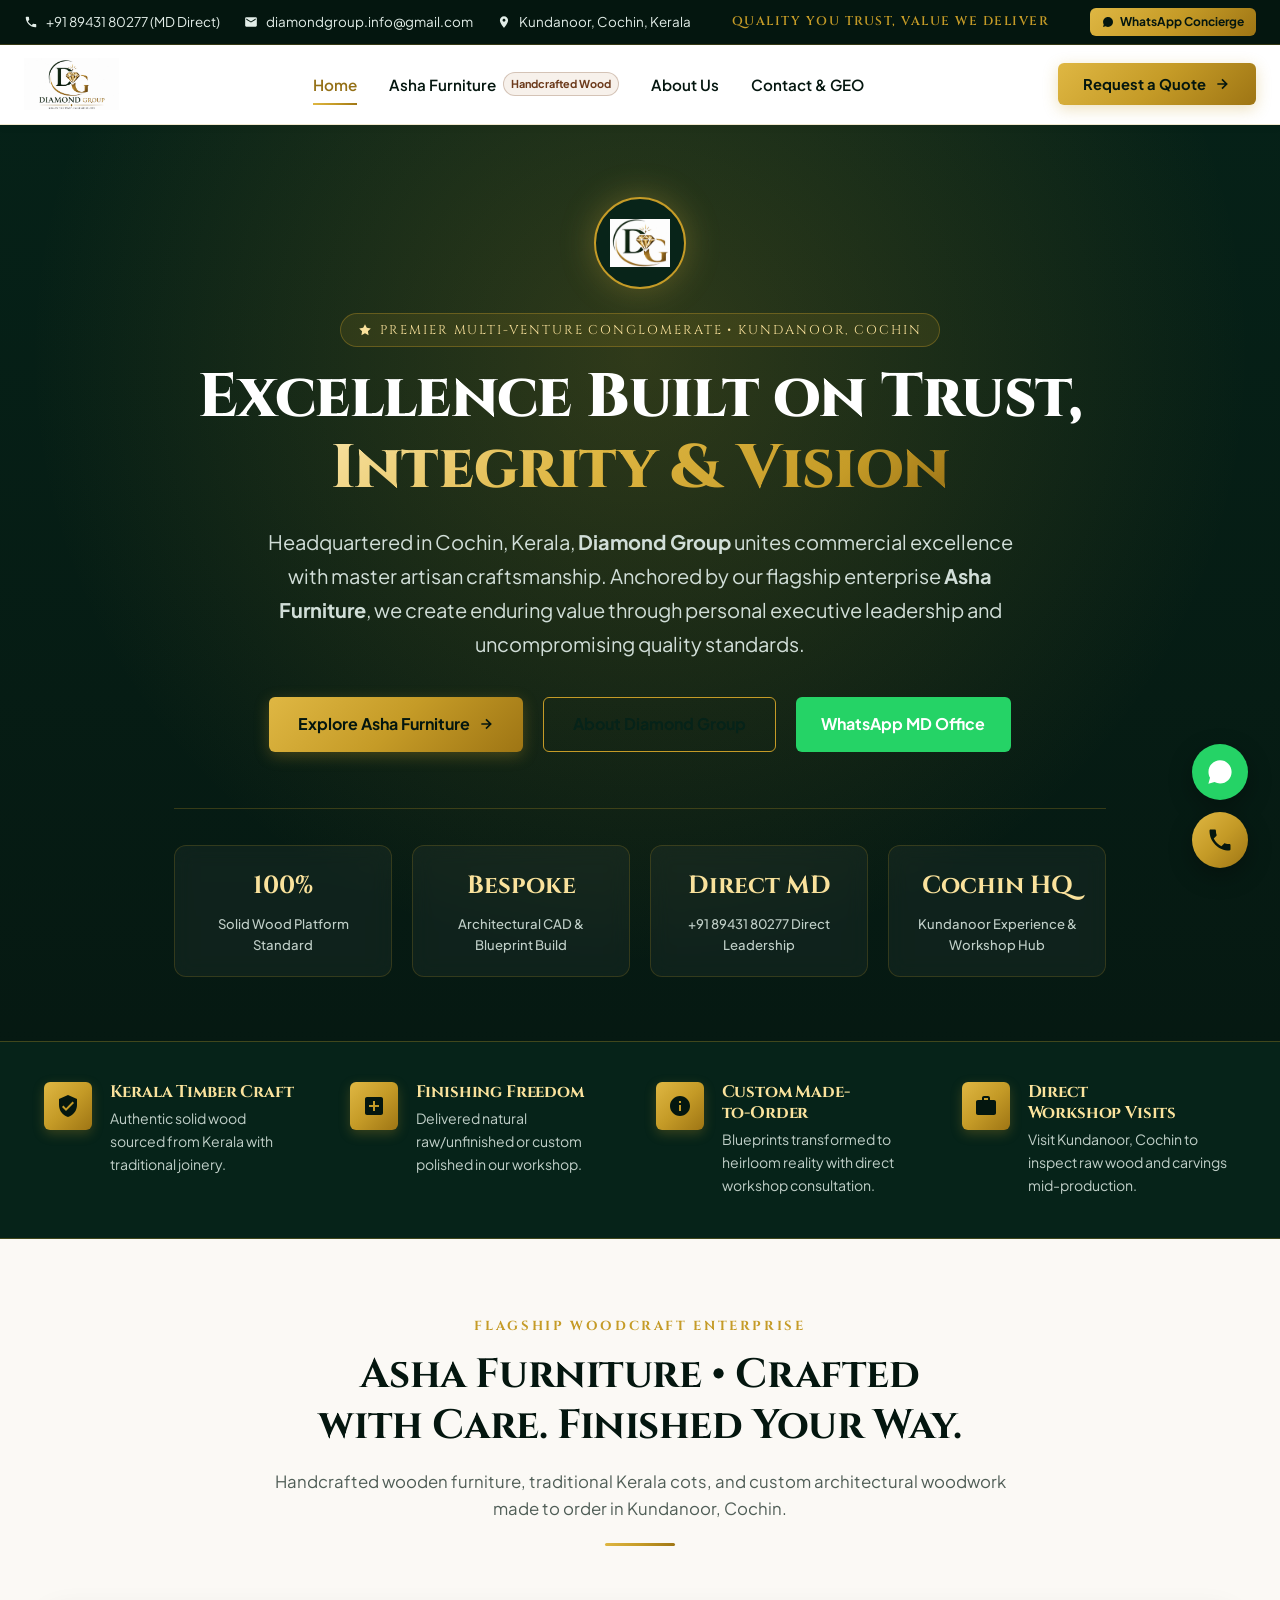
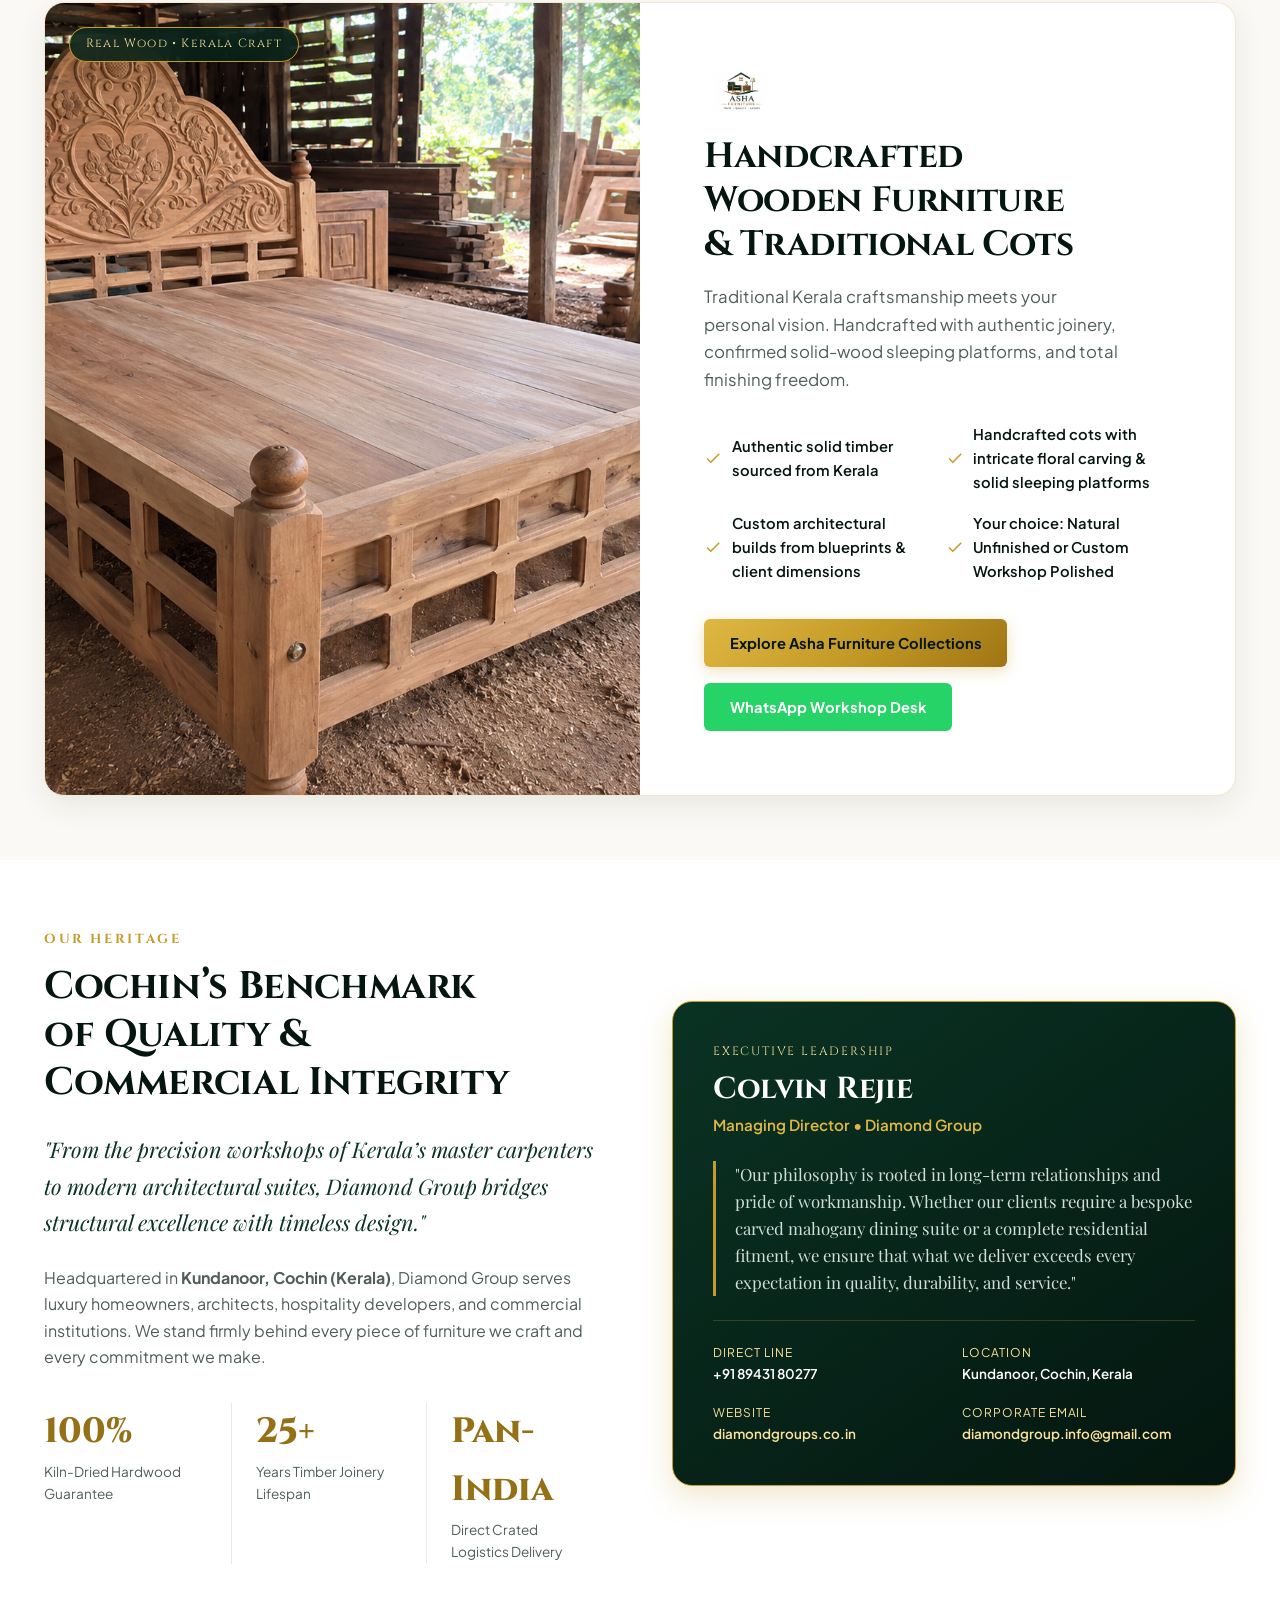
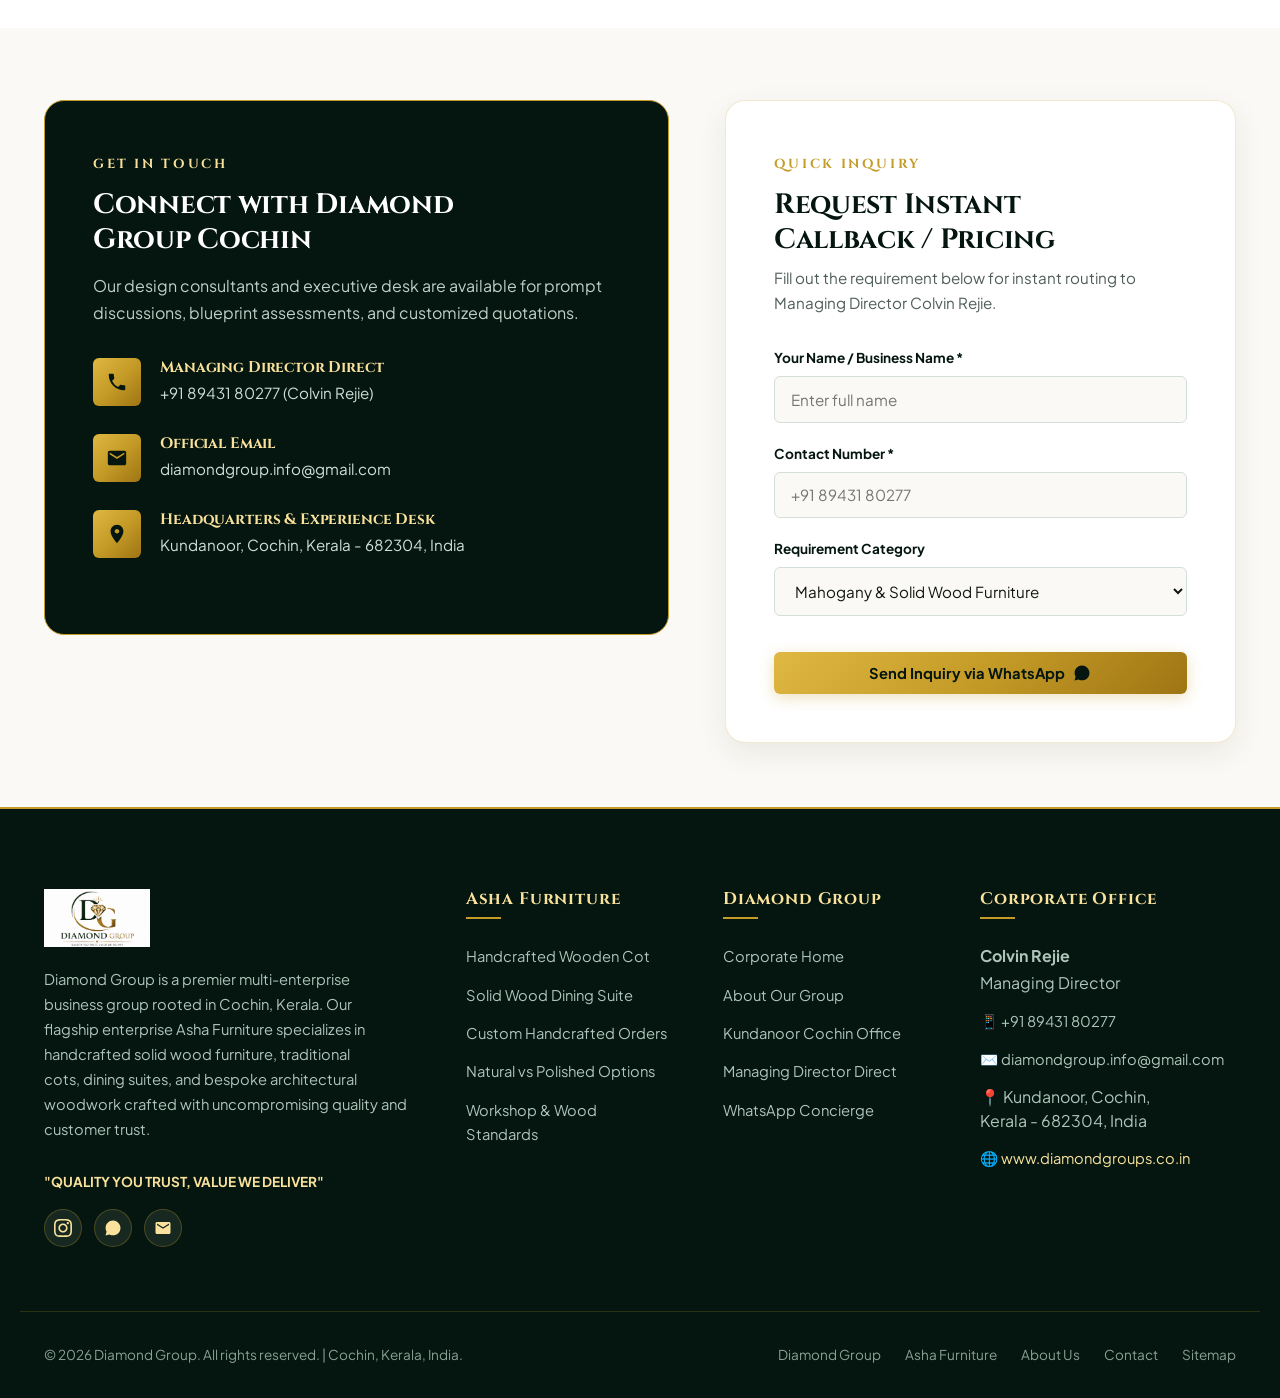
==== commit 0bea2fb3: "Rebrand furniture division to Asha Furniture, add collections with search & filter, dynamic product " ====
--- a/index.html
+++ b/index.html
@@ -3,12 +3,12 @@
 <head>
   <meta charset="UTF-8">
   <meta name="viewport" content="width=device-width, initial-scale=1.0">
-  <title>Diamond Group | Wholesale Kerala Spices & Premium Handcrafted Furniture Cochin</title>
-  <meta name="description" content="Diamond Group in Kundanoor, Cochin, Kerala. Leading wholesale dealer of authentic Kerala spices (Pepper, Cardamom, Chilli, Coriander) and manufacturer of luxury Mahogany & custom furniture.">
-  <meta name="keywords" content="Diamond Group, Diamond Spices, Diamond Furniture, wholesale spices Kerala, black pepper wholesale Cochin, green cardamom Idukki, dried red chilli bulk, pure coriander, mahogany furniture Kochi, modern furniture Kerala, custom furniture designs, traditional wooden furniture, Colvin Rejie, Kundanoor Cochin Kerala 682304">
+  <title>Diamond Group | Quality You Trust, Value We Deliver | Cochin Kerala</title>
+  <meta name="description" content="Diamond Group in Kundanoor, Cochin, Kerala. Leading business conglomerate founded on enduring quality, commercial integrity, and premium artisan woodcraft through Asha Furniture. Contact: +91 89431 80277.">
+  <meta name="keywords" content="Diamond Group, Asha Furniture, Cochin Kerala business conglomerate, handcrafted wooden cot Cochin, solid wood furniture Kerala, custom furniture designs, Colvin Rejie, Kundanoor Cochin Kerala 682304">
   <meta name="author" content="Diamond Group">
   <meta name="robots" content="index, follow, max-snippet:-1, max-image-preview:large, max-video-preview:-1">
-  <link rel="canonical" href="https://www.diamondgroup.co.in/index.html">
+  <link rel="canonical" href="https://www.diamondgroups.co.in/">
 
   <!-- GEO & Local Search Metadata (Kerala, India) -->
   <meta name="geo.region" content="IN-KL">
@@ -19,11 +19,11 @@
   <!-- Open Graph / Social Media -->
   <meta property="og:locale" content="en_IN">
   <meta property="og:type" content="business.business">
-  <meta property="og:title" content="Diamond Group | Wholesale Kerala Spices & Premium Handcrafted Furniture Cochin">
-  <meta property="og:description" content="Diamond Group in Kundanoor, Cochin, Kerala. Leading wholesale dealer of authentic Kerala spices (Pepper, Cardamom, Chilli, Coriander) and manufacturer of luxury Mahogany & custom furniture.">
-  <meta property="og:url" content="https://www.diamondgroup.co.in/index.html">
+  <meta property="og:title" content="Diamond Group | Quality You Trust, Value We Deliver">
+  <meta property="og:description" content="Diamond Group in Kundanoor, Cochin, Kerala. Premier enterprise dedicated to enduring quality, commercial integrity, and handcrafted luxury furniture.">
+  <meta property="og:url" content="https://www.diamondgroups.co.in/">
   <meta property="og:site_name" content="Diamond Group">
-  <meta property="og:image" content="https://www.diamondgroup.co.in/Assets/dggroup.png">
+  <meta property="og:image" content="https://www.diamondgroups.co.in/Assets/dggroup.png">
 
   <!-- Favicon -->
   <link rel="icon" type="image/png" href="Assets/dg.png">
@@ -38,10 +38,10 @@
     "@graph": [
       {
         "@type": "Organization",
-        "@id": "https://www.diamondgroup.co.in/#organization",
+        "@id": "https://www.diamondgroups.co.in/#organization",
         "name": "Diamond Group",
-        "url": "https://www.diamondgroup.co.in",
-        "logo": "https://www.diamondgroup.co.in/Assets/dggroup.png",
+        "url": "https://www.diamondgroups.co.in",
+        "logo": "https://www.diamondgroups.co.in/Assets/dggroup.png",
         "slogan": "Quality You Trust, Value We Deliver",
         "founder": {
           "@type": "Person",
@@ -51,14 +51,7 @@
         "contactPoint": [
           {
             "@type": "ContactPoint",
-            "telephone": "+91-9898765670",
-            "contactType": "sales",
-            "areaServed": ["IN", "AE", "SA", "QA", "OM", "KW"],
-            "availableLanguage": ["English", "Malayalam", "Hindi", "Tamil"]
-          },
-          {
-            "@type": "ContactPoint",
-            "telephone": "+91-9626180279",
+            "telephone": "+91-8943180277",
             "contactType": "management",
             "areaServed": "IN"
           }
@@ -66,11 +59,11 @@
         "email": "diamondgroup.info@gmail.com"
       },
       {
-        "@type": ["LocalBusiness", "WholesaleStore"],
-        "@id": "https://www.diamondgroup.co.in/#localbusiness",
+        "@type": ["LocalBusiness", "HomeGoodsStore"],
+        "@id": "https://www.diamondgroups.co.in/#localbusiness",
         "name": "Diamond Group Cochin",
-        "image": "https://www.diamondgroup.co.in/Assets/dggroup.png",
-        "telephone": "+919898765670",
+        "image": "https://www.diamondgroups.co.in/Assets/dggroup.png",
+        "telephone": "+918943180277",
         "email": "diamondgroup.info@gmail.com",
         "address": {
           "@type": "PostalAddress",
@@ -105,11 +98,7 @@
       <div class="top-bar-contact">
         <span class="top-bar-item">
           <svg width="14" height="14" viewBox="0 0 24 24" fill="currentColor"><path d="M6.62 10.79a15.05 15.05 0 006.59 6.59l2.2-2.2c.27-.27.67-.36 1.02-.24 1.12.37 2.33.57 3.57.57.55 0 1 .45 1 1V20c0 .55-.45 1-1 1-9.39 0-17-7.61-17-17 0-.55.45-1 1-1h3.5c.55 0 1 .45 1 1 0 1.25.2 2.45.57 3.57.11.35.03.74-.25 1.02l-2.2 2.2z"/></svg>
-          <a href="tel:9898765670">+91 9898765670</a>
-        </span>
-        <span class="top-bar-item">
-          <svg width="14" height="14" viewBox="0 0 24 24" fill="currentColor"><path d="M6.62 10.79a15.05 15.05 0 006.59 6.59l2.2-2.2c.27-.27.67-.36 1.02-.24 1.12.37 2.33.57 3.57.57.55 0 1 .45 1 1V20c0 .55-.45 1-1 1-9.39 0-17-7.61-17-17 0-.55.45-1 1-1h3.5c.55 0 1 .45 1 1 0 1.25.2 2.45.57 3.57.11.35.03.74-.25 1.02l-2.2 2.2z"/></svg>
-          <a href="tel:+919626180279">+91 96261 80279 (MD)</a>
+          <a href="tel:+918943180277">+91 89431 80277 (MD Direct)</a>
         </span>
         <span class="top-bar-item">
           <svg width="14" height="14" viewBox="0 0 24 24" fill="currentColor"><path d="M20 4H4c-1.1 0-1.99.9-1.99 2L2 18c0 1.1.9 2 2 2h16c1.1 0 2-.9 2-2V6c0-1.1-.9-2-2-2zm0 4l-8 5-8-5V6l8 5 8-5v2z"/></svg>
@@ -124,9 +113,9 @@
         QUALITY YOU TRUST, VALUE WE DELIVER
       </div>
       <div class="top-bar-links">
-        <a href="https://wa.me/919626180279?text=Hello%20Diamond%20Group,%20I%20would%20like%20to%20inquire%20about%20your%20services" target="_blank" rel="noopener" class="top-bar-btn">
+        <a href="https://wa.me/918943180277?text=Hello%20Diamond%20Group,%20I%20would%20like%20to%20inquire%20about%20your%20services" target="_blank" rel="noopener" class="top-bar-btn">
           <svg width="12" height="12" viewBox="0 0 24 24" fill="currentColor"><path d="M12.04 2c-5.46 0-9.91 4.45-9.91 9.91 0 1.75.46 3.45 1.32 4.95L2.05 22l5.25-1.38c1.45.79 3.08 1.21 4.74 1.21 5.46 0 9.91-4.45 9.91-9.91 0-2.65-1.03-5.14-2.9-7.01A9.816 9.816 0 0012.04 2z"/></svg>
-          WhatsApp Wholesale Desk
+          WhatsApp Concierge
         </a>
       </div>
     </div>
@@ -135,32 +124,27 @@
   <!-- Sticky Main Header -->
   <header class="site-header">
     <div class="container-wide nav-container">
-      <a href="index.html" class="brand-logo-wrap" title="Diamond Group - Cochin, Kerala">
+      <a href="./" class="brand-logo-wrap" title="Diamond Group - Cochin, Kerala">
         <img src="Assets/dggroup.png" alt="Diamond Group Logo" class="brand-logo-img" width="180" height="52">
       </a>
 
       <!-- Desktop Navigation Links -->
       <nav aria-label="Main Menu">
         <ul class="main-nav">
-          <li><a href="index.html" class="nav-link active">Home</a></li>
+          <li><a href="./" class="nav-link active">Home</a></li>
           <li>
-            <a href="spices.html" class="nav-link ">
-              Diamond Spices <span class="nav-badge-spice">Wholesale</span>
+            <a href="furniture/" class="nav-link ">
+              Asha Furniture <span class="nav-badge-furniture">Handcrafted Wood</span>
             </a>
           </li>
-          <li>
-            <a href="furniture.html" class="nav-link ">
-              Diamond Furniture <span class="nav-badge-furniture">Custom & Teak</span>
-            </a>
-          </li>
-          <li><a href="about.html" class="nav-link ">About Us</a></li>
-          <li><a href="contact.html" class="nav-link ">Contact & GEO</a></li>
+          <li><a href="about/" class="nav-link ">About Us</a></li>
+          <li><a href="contact/" class="nav-link ">Contact & GEO</a></li>
         </ul>
       </nav>
 
       <!-- Header Action Buttons -->
       <div class="nav-actions">
-        <button type="button" class="btn btn-primary open-quote-modal" data-division="spices">
+        <button type="button" class="btn btn-primary open-quote-modal" data-division="furniture">
           <span>Request a Quote</span>
           <svg width="16" height="16" viewBox="0 0 24 24" fill="none" stroke="currentColor" stroke-width="2.5"><path d="M5 12h14M12 5l7 7-7 7"/></svg>
         </button>
@@ -179,99 +163,75 @@
       <button class="dialog-close-btn drawer-close-btn" aria-label="Close menu">&times;</button>
     </div>
     <ul class="drawer-menu">
-      <li><a href="index.html" class="drawer-link active">Home</a></li>
-      <li><a href="spices.html" class="drawer-link ">Diamond Spices <span>Kerala Spices</span></a></li>
-      <li><a href="furniture.html" class="drawer-link ">Diamond Furniture <span>Mahogany & Custom</span></a></li>
-      <li><a href="about.html" class="drawer-link ">About Diamond Group</a></li>
-      <li><a href="contact.html" class="drawer-link ">Contact & Location</a></li>
+      <li><a href="./" class="drawer-link active">Home</a></li>
+      <li><a href="furniture/" class="drawer-link ">Asha Furniture <span>Handcrafted Wood</span></a></li>
+      <li><a href="about/" class="drawer-link ">About Diamond Group</a></li>
+      <li><a href="contact/" class="drawer-link ">Contact & Location</a></li>
     </ul>
     <div style="margin-top: 2.5rem; padding-top: 1.5rem; border-top: 1px solid rgba(197, 155, 39, 0.25);">
-      <p style="color: var(--c-gold-bright); font-size: 0.85rem; margin-bottom: 0.75rem; font-weight: 700;">Direct Phone Lines:</p>
-      <p style="margin-bottom: 0.5rem;"><a href="tel:9898765670" style="color: #fff; font-size: 1.05rem; font-weight: 700;">+91 9898765670</a></p>
-      <p style="margin-bottom: 1.25rem;"><a href="tel:+919626180279" style="color: #dfb743; font-size: 0.95rem;">+91 96261 80279 (MD)</a></p>
+      <p style="color: var(--c-gold-bright); font-size: 0.85rem; margin-bottom: 0.75rem; font-weight: 700;">Direct Phone Line:</p>
+      <p style="margin-bottom: 1.25rem;"><a href="tel:+918943180277" style="color: #ffffff; font-size: 1.05rem; font-weight: 700;">+91 89431 80277 (MD)</a></p>
       <button type="button" class="btn btn-primary open-quote-modal" style="width: 100%;">Get Quick Quotation</button>
     </div>
   </aside>
 
-  <!-- Dual Split Hero Section -->
-  <section class="hero-split-section" aria-label="Diamond Group Dual Flagship Hero">
-    <div class="hero-banner-bar">
-      <span class="hero-badge">
-        <svg width="14" height="14" viewBox="0 0 24 24" fill="currentColor"><path d="M12 2l3.09 6.26L22 9.27l-5 4.87 1.18 6.88L12 17.77l-6.18 3.25L7 14.14 2 9.27l6.91-1.01L12 2z"/></svg>
-        Wholesale Spices & Luxury Furniture Conglomerate &bull; Cochin, Kerala
-      </span>
-    </div>
-
-    <div class="hero-split-grid">
-      <!-- Left Hero Pillar: Spices -->
-      <article class="hero-pillar hero-pillar-spices">
-        <div class="hero-pillar-content">
-          <span class="pillar-tag pillar-tag-spices">
-            Pure &bull; Natural &bull; Flavorful
-          </span>
-          <h1 class="hero-pillar-title">
-            Diamond Spices <br>
-            <span class="gold-text">Wholesale Kerala Spices</span>
-          </h1>
-          <p class="hero-pillar-desc">
-            Directly sourced from high-altitude plantations in Idukki and Wayanad. Supplying premium grade Black Pepper, Green Cardamom, Dried Red Chilli, and Coriander across India and global markets.
-          </p>
-          <div class="hero-pill-list">
-            <span>Tellicherry Pepper</span>
-            <span>Cardamom (AGEB)</span>
-            <span>Guntur & Byadgi Chilli</span>
-            <span>Pure Coriander</span>
-            <span>Bulk Export Bags</span>
-          </div>
-          <div class="hero-pillar-actions">
-            <a href="spices.html" class="btn btn-primary">
-              <span>Explore Spices Catalog</span>
-              <svg width="16" height="16" viewBox="0 0 24 24" fill="none" stroke="currentColor" stroke-width="2.5"><path d="M5 12h14M12 5l7 7-7 7"/></svg>
-            </a>
-            <button type="button" class="btn btn-emerald open-quote-modal" data-division="spices">
-              Wholesale Rates
-            </button>
-          </div>
-        </div>
-      </article>
-
-      <!-- Center Floating Emblem Badge -->
-      <div class="hero-pillar-divider"></div>
-      <div class="hero-pillar-badge-center" title="Diamond Group Heritage Emblem">
-        <img src="Assets/dg.png" alt="DG Emblem" width="60" height="60">
-      </div>
-
-      <!-- Right Hero Pillar: Furniture -->
-      <article class="hero-pillar hero-pillar-furniture">
-        <div class="hero-pillar-content">
-          <span class="pillar-tag pillar-tag-furniture">
-            Comfort &bull; Style &bull; Durability
-          </span>
-          <h2 class="hero-pillar-title">
-            Diamond Furniture <br>
-            <span class="gold-text">Mahogany & Custom Designs</span>
-          </h2>
-          <p class="hero-pillar-desc">
-            Master-crafted solid mahogany woodwork, contemporary minimalist elegance, and heritage Kerala architecture. Bespoke made-to-order manufacturing for luxury homes and architectural projects.
-          </p>
-          <div class="hero-pill-list">
-            <span>Aged Solid Mahogany</span>
-            <span>Modern Living Suites</span>
-            <span>Architectural Blueprints</span>
-            <span>Heritage Kerala Diwans</span>
-            <span>Lifetime Joinery</span>
-          </div>
-          <div class="hero-pillar-actions">
-            <a href="furniture.html" class="btn btn-primary">
-              <span>View Furniture Collections</span>
-              <svg width="16" height="16" viewBox="0 0 24 24" fill="none" stroke="currentColor" stroke-width="2.5"><path d="M5 12h14M12 5l7 7-7 7"/></svg>
-            </a>
-            <button type="button" class="btn btn-emerald open-quote-modal" data-division="furniture">
-              Custom Order Quote
-            </button>
-          </div>
-        </div>
-      </article>
+  <!-- Grand Diamond Group Corporate Hero Section -->
+  <section class="hero-corporate-section" aria-label="Diamond Group Corporate Hero">
+    <div class="hero-corporate-bg"></div>
+
+    <div class="container hero-corporate-content">
+      <div class="hero-corporate-emblem">
+        <img src="Assets/dg.png" alt="Diamond Group Emblem" width="62" height="62">
+      </div>
+
+      <div style="margin-bottom: 1rem;">
+        <span class="hero-badge">
+          <svg width="14" height="14" viewBox="0 0 24 24" fill="currentColor"><path d="M12 2l3.09 6.26L22 9.27l-5 4.87 1.18 6.88L12 17.77l-6.18 3.25L7 14.14 2 9.27l6.91-1.01L12 2z"/></svg>
+          Premier Multi-Venture Conglomerate &bull; Kundanoor, Cochin
+        </span>
+      </div>
+
+      <h1 class="hero-corporate-title">
+        Excellence Built on Trust, <br>
+        <span class="gold-text">Integrity &amp; Vision</span>
+      </h1>
+
+      <p class="hero-corporate-subtitle">
+        Headquartered in Cochin, Kerala, <strong>Diamond Group</strong> unites commercial excellence with master artisan craftsmanship. Anchored by our flagship enterprise <strong>Asha Furniture</strong>, we create enduring value through personal executive leadership and uncompromising quality standards.
+      </p>
+
+      <div class="hero-corporate-actions">
+        <a href="furniture/" class="btn btn-primary" style="font-size: 1rem; padding: 0.85rem 1.8rem;">
+          <span>Explore Asha Furniture</span>
+          <svg width="16" height="16" viewBox="0 0 24 24" fill="none" stroke="currentColor" stroke-width="2.5"><path d="M5 12h14M12 5l7 7-7 7"/></svg>
+        </a>
+        <a href="about/" class="btn btn-outline" style="font-size: 1rem; padding: 0.85rem 1.8rem;">
+          <span>About Diamond Group</span>
+        </a>
+        <a href="https://wa.me/918943180277?text=Hello%20Diamond%20Group,%20I%20would%20like%20to%20connect%20with%20your%20office" target="_blank" rel="noopener" class="btn btn-whatsapp" style="font-size: 1rem; padding: 0.85rem 1.6rem;">
+          <span>WhatsApp MD Office</span>
+        </a>
+      </div>
+
+      <!-- Trust & Credibility Accolades -->
+      <div class="hero-stats-grid">
+        <div class="hero-stat-card">
+          <div class="hero-stat-num">100%</div>
+          <div class="hero-stat-label">Solid Wood Platform Standard</div>
+        </div>
+        <div class="hero-stat-card">
+          <div class="hero-stat-num">Bespoke</div>
+          <div class="hero-stat-label">Architectural CAD &amp; Blueprint Build</div>
+        </div>
+        <div class="hero-stat-card">
+          <div class="hero-stat-num">Direct MD</div>
+          <div class="hero-stat-label">+91 89431 80277 Direct Leadership</div>
+        </div>
+        <div class="hero-stat-card">
+          <div class="hero-stat-num">Cochin HQ</div>
+          <div class="hero-stat-label">Kundanoor Experience &amp; Workshop Hub</div>
+        </div>
+      </div>
     </div>
   </section>
 
@@ -283,8 +243,8 @@
           <svg width="24" height="24" viewBox="0 0 24 24" fill="currentColor"><path d="M12 1L3 5v6c0 5.55 3.84 10.74 9 12 5.16-1.26 9-6.45 9-12V5l-9-4zm-2 16l-4-4 1.41-1.41L10 14.17l6.59-6.59L18 9l-8 8z"/></svg>
         </div>
         <div class="value-text">
-          <h4>Certified Purity & Grade</h4>
-          <p>Lab-tested moisture, essential oils, and 100% genuine aged hardwood.</p>
+          <h4>Kerala Timber Craft</h4>
+          <p>Authentic solid wood sourced from Kerala with traditional joinery.</p>
         </div>
       </div>
       <div class="value-item">
@@ -292,8 +252,8 @@
           <svg width="24" height="24" viewBox="0 0 24 24" fill="currentColor"><path d="M19 3H5c-1.1 0-2 .9-2 2v14c0 1.1.9 2 2 2h14c1.1 0 2-.9 2-2V5c0-1.1-.9-2-2-2zm-2 10h-4v4h-2v-4H7v-2h4V7h2v4h4v2z"/></svg>
         </div>
         <div class="value-text">
-          <h4>Direct Wholesale Sourcing</h4>
-          <p>Direct farm-to-b2b spices supply & in-house carpentry factory pricing.</p>
+          <h4>Finishing Freedom</h4>
+          <p>Delivered natural raw/unfinished or custom polished in our workshop.</p>
         </div>
       </div>
       <div class="value-item">
@@ -302,7 +262,7 @@
         </div>
         <div class="value-text">
           <h4>Custom Made-to-Order</h4>
-          <p>Blueprints transformed to luxury reality with 3D client consultations.</p>
+          <p>Blueprints transformed to heirloom reality with direct workshop consultation.</p>
         </div>
       </div>
       <div class="value-item">
@@ -310,111 +270,61 @@
           <svg width="24" height="24" viewBox="0 0 24 24" fill="currentColor"><path d="M20 6h-4V4c0-1.11-.89-2-2-2h-4c-1.11 0-2 .89-2 2v2H4c-1.11 0-1.99.89-1.99 2L2 19c0 1.11.89 2 2 2h16c1.11 0 2-.89 2-2V8c0-1.11-.89-2-2-2zm-6 0h-4V4h4v2z"/></svg>
         </div>
         <div class="value-text">
-          <h4>Pan-India & Global Export</h4>
-          <p>Swift dispatch from Cochin Port & Hub to domestic and international clients.</p>
+          <h4>Direct Workshop Visits</h4>
+          <p>Visit Kundanoor, Cochin to inspect raw wood and carvings mid-production.</p>
         </div>
       </div>
     </div>
   </section>
 
-  <!-- Showcase Section: Spices Featurette -->
+  <!-- Flagship Showcase: Asha Furniture -->
   <section class="division-showcase-section">
     <div class="container">
       <div class="section-header">
-        <span class="section-eyebrow">Division Overview 01</span>
-        <h2 class="section-title">Diamond Spices &bull; Wholesale Kerala Spices</h2>
+        <span class="section-eyebrow">Flagship Woodcraft Enterprise</span>
+        <h2 class="section-title">Asha Furniture &bull; Crafted with Care. Finished Your Way.</h2>
         <p class="section-desc">
-          Harvested from the lush hills of Kerala, the historic spice capital of the world. Supplying commercial kitchens, retailers, food processors, and spice exporters worldwide.
+          Handcrafted wooden furniture, traditional Kerala cots, and custom architectural woodwork made to order in Kundanoor, Cochin.
         </p>
         <div class="section-divider"></div>
       </div>
 
       <div class="showcase-card">
         <div class="showcase-media">
-          <img src="https://images.unsplash.com/photo-1596040033229-a9821ebd058d?q=80&w=900&auto=format&fit=crop" alt="Kerala Authentic Spices Wholesale - Diamond Spice">
-          <span class="showcase-badge-floating">Origin: Kerala, India</span>
+          <img src="Assets/furniture/bed-workshop-ornate.png" alt="Handcrafted Traditional Wooden Cot - Asha Furniture Kundanoor Cochin">
+          <span class="showcase-badge-floating">Real Wood &bull; Kerala Craft</span>
         </div>
         <div class="showcase-content">
-          <img src="Assets/dg-spices.png" alt="Diamond Spice Mark" class="showcase-logo-stamp">
-          <h3 class="showcase-title">Pure, Natural & Aromatic Wholesale Spices</h3>
+          <img src="Assets/furniture/asha-furniture-logo.png" alt="Asha Furniture Emblem" class="showcase-logo-stamp" style="max-height: 48px; width: auto; background: #ffffff; padding: 4px 10px; border-radius: 4px;">
+          <h3 class="showcase-title">Handcrafted Wooden Furniture &amp; Traditional Cots</h3>
           <p class="showcase-lead">
-            We supply high-grade wholesale spices carefully cleaned, sorted, and packed to preserve their essential oils and distinctive aromas.
+            Traditional Kerala craftsmanship meets your personal vision. Handcrafted with authentic joinery, confirmed solid-wood sleeping platforms, and total finishing freedom.
           </p>
           <ul class="showcase-features-list">
             <li class="showcase-feature-item">
               <svg viewBox="0 0 24 24" fill="currentColor"><path d="M9 16.17L4.83 12l-1.42 1.41L9 19 21 7l-1.41-1.41z"/></svg>
-              Tellicherry Garbled Black Pepper (TGSEB)
+              Authentic solid timber sourced from Kerala
             </li>
             <li class="showcase-feature-item">
               <svg viewBox="0 0 24 24" fill="currentColor"><path d="M9 16.17L4.83 12l-1.42 1.41L9 19 21 7l-1.41-1.41z"/></svg>
-              Idukki Green Cardamom 7mm & 8mm Bold
+              Handcrafted cots with intricate floral carving &amp; solid sleeping platforms
             </li>
             <li class="showcase-feature-item">
               <svg viewBox="0 0 24 24" fill="currentColor"><path d="M9 16.17L4.83 12l-1.42 1.41L9 19 21 7l-1.41-1.41z"/></svg>
-              Stemless Dried Red Chilli (Guntur & Byadgi)
+              Custom architectural builds from blueprints &amp; client dimensions
             </li>
             <li class="showcase-feature-item">
               <svg viewBox="0 0 24 24" fill="currentColor"><path d="M9 16.17L4.83 12l-1.42 1.41L9 19 21 7l-1.41-1.41z"/></svg>
-              High-Oil Coriander Seeds & Ground Powders
+              Your choice: Natural Unfinished or Custom Workshop Polished
             </li>
           </ul>
           <div style="display: flex; gap: 1rem; flex-wrap: wrap;">
-            <a href="spices.html" class="btn btn-primary">
-              View Detailed Spices Specs
+            <a href="furniture/collections/" class="btn btn-primary">
+              Explore Asha Furniture Collections
             </a>
-            <button type="button" class="btn btn-outline open-quote-modal" data-division="spices" data-item="Wholesale Kerala Spices Inquiry">
-              Inquire Wholesale Pricing
-            </button>
-          </div>
-        </div>
-      </div>
-
-      <!-- Showcase Section: Furniture Featurette -->
-      <div class="section-header" style="margin-top: 6rem;">
-        <span class="section-eyebrow">Division Overview 02</span>
-        <h2 class="section-title">Diamond Furniture &bull; Comfort, Style & Durability</h2>
-        <p class="section-desc">
-          Crafted with seasoned solid timber by Kerala's master wood artisans. Creating enduring centerpieces that elevate luxury residences, resorts, and modern corporate spaces.
-        </p>
-        <div class="section-divider"></div>
-      </div>
-
-      <div class="showcase-card reverse">
-        <div class="showcase-media">
-          <img src="https://images.unsplash.com/photo-1618221195710-dd6b41faaea6?q=80&w=900&auto=format&fit=crop" alt="Luxury Mahogany and Teak Furniture - Diamond Furniture">
-          <span class="showcase-badge-floating">Seasoned Hardwood &bull; Kerala Craft</span>
-        </div>
-        <div class="showcase-content">
-          <img src="Assets/dg-furniture.png" alt="Diamond Furniture Mark" class="showcase-logo-stamp">
-          <h3 class="showcase-title">Signature Mahogany & Custom Woodwork</h3>
-          <p class="showcase-lead">
-            Every piece is kiln-dried, anti-termite treated, and handcrafted with traditional mortise-and-tenon joinery for multi-generational durability.
-          </p>
-          <ul class="showcase-features-list">
-            <li class="showcase-feature-item">
-              <svg viewBox="0 0 24 24" fill="currentColor"><path d="M9 16.17L4.83 12l-1.42 1.41L9 19 21 7l-1.41-1.41z"/></svg>
-              100% Solid Seasoned Mahogany & Teak
-            </li>
-            <li class="showcase-feature-item">
-              <svg viewBox="0 0 24 24" fill="currentColor"><path d="M9 16.17L4.83 12l-1.42 1.41L9 19 21 7l-1.41-1.41z"/></svg>
-              Modern Minimalist Living & Dining Sets
-            </li>
-            <li class="showcase-feature-item">
-              <svg viewBox="0 0 24 24" fill="currentColor"><path d="M9 16.17L4.83 12l-1.42 1.41L9 19 21 7l-1.41-1.41z"/></svg>
-              Custom Architectural Build from Blueprint
-            </li>
-            <li class="showcase-feature-item">
-              <svg viewBox="0 0 24 24" fill="currentColor"><path d="M9 16.17L4.83 12l-1.42 1.41L9 19 21 7l-1.41-1.41z"/></svg>
-              Heritage Traditional Kerala Diwans & Recliners
-            </li>
-          </ul>
-          <div style="display: flex; gap: 1rem; flex-wrap: wrap;">
-            <a href="furniture.html" class="btn btn-primary">
-              Explore Furniture Catalog
+            <a href="https://wa.me/918943180277?text=Hello%20Asha%20Furniture,%20I%20would%20like%20to%20discuss%20a%20furniture%20requirement" target="_blank" rel="noopener" class="btn btn-whatsapp">
+              WhatsApp Workshop Desk
             </a>
-            <button type="button" class="btn btn-outline open-quote-modal" data-division="furniture" data-item="Custom Mahogany Furniture Inquiry">
-              Request Custom Blueprint Quote
-            </button>
           </div>
         </div>
       </div>
@@ -426,17 +336,17 @@
     <div class="container heritage-grid">
       <div>
         <span class="section-eyebrow">Our Heritage</span>
-        <h2 style="font-size: 2.4rem; margin-bottom: 1.5rem;">Cochin’s Benchmark of Quality & Commercial Integrity</h2>
+        <h2 style="font-size: 2.4rem; margin-bottom: 1.5rem;">Cochin’s Benchmark of Quality &amp; Commercial Integrity</h2>
         <p class="heritage-lead">
-          "From the spice-scented hills of the Western Ghats to the precision workshops of Kerala’s master carpenters, Diamond Group bridges natural excellence with timeless craftsmanship."
+          "From the precision workshops of Kerala’s master carpenters to modern architectural suites, Diamond Group bridges structural excellence with timeless design."
         </p>
         <p style="color: var(--c-text-muted); margin-bottom: 1.5rem;">
-          Headquartered in <strong>Kundanoor, Cochin (Kerala)</strong>, Diamond Group serves wholesale traders, hospitality groups, luxury homeowners, and international buyers. We stand firmly behind every kilogram of spice we trade and every joint of furniture we build.
+          Headquartered in <strong>Kundanoor, Cochin (Kerala)</strong>, Diamond Group serves luxury homeowners, architects, hospitality developers, and commercial institutions. We stand firmly behind every piece of furniture we craft and every commitment we make.
         </p>
         <div style="display: flex; gap: 1.5rem; margin-top: 2rem;">
           <div>
             <span style="font-family: var(--font-display); font-size: 2.2rem; font-weight: 800; color: var(--c-gold-dark);">100%</span>
-            <p style="font-size: 0.85rem; color: var(--c-text-muted);">Purity & Kiln-Dried Timber Guarantee</p>
+            <p style="font-size: 0.85rem; color: var(--c-text-muted);">Kiln-Dried Hardwood Guarantee</p>
           </div>
           <div style="border-left: 1px solid #e2ede8; padding-left: 1.5rem;">
             <span style="font-family: var(--font-display); font-size: 2.2rem; font-weight: 800; color: var(--c-gold-dark);">25+</span>
@@ -444,7 +354,7 @@
           </div>
           <div style="border-left: 1px solid #e2ede8; padding-left: 1.5rem;">
             <span style="font-family: var(--font-display); font-size: 2.2rem; font-weight: 800; color: var(--c-gold-dark);">Pan-India</span>
-            <p style="font-size: 0.85rem; color: var(--c-text-muted);">Direct Wholesale Logistics Delivery</p>
+            <p style="font-size: 0.85rem; color: var(--c-text-muted);">Direct Crated Logistics Delivery</p>
           </div>
         </div>
       </div>
@@ -455,20 +365,20 @@
         <h3 class="director-name">Colvin Rejie</h3>
         <p class="director-title">Managing Director &bull; Diamond Group</p>
         <p class="director-quote">
-          "Our philosophy is rooted in long-term relationships. Whether our clients require 20 metric tonnes of Tellicherry black pepper or a completely custom-carved mahogany dining suite, we ensure that what we deliver exceeds every expectation in purity, durability, and service."
+          "Our philosophy is rooted in long-term relationships and pride of workmanship. Whether our clients require a bespoke carved mahogany dining suite or a complete residential fitment, we ensure that what we deliver exceeds every expectation in quality, durability, and service."
         </p>
         <div class="director-meta-grid">
           <div class="director-meta-item">
             <span class="director-meta-label">Direct Line</span>
-            <p class="director-meta-val"><a href="tel:+919626180279" style="color: #ffffff;">+91 96261 80279</a></p>
-          </div>
-          <div class="director-meta-item">
-            <span class="director-meta-label">Corporate Desk</span>
-            <p class="director-meta-val"><a href="tel:9898765670" style="color: #ffffff;">+91 9898765670</a></p>
+            <p class="director-meta-val"><a href="tel:+918943180277" style="color: #ffffff;">+91 89431 80277</a></p>
           </div>
           <div class="director-meta-item">
             <span class="director-meta-label">Location</span>
             <p class="director-meta-val">Kundanoor, Cochin, Kerala</p>
+          </div>
+          <div class="director-meta-item">
+            <span class="director-meta-label">Website</span>
+            <p class="director-meta-val"><a href="https://www.diamondgroups.co.in" style="color: var(--c-gold-bright);">diamondgroups.co.in</a></p>
           </div>
           <div class="director-meta-item">
             <span class="director-meta-label">Corporate Email</span>
@@ -486,7 +396,7 @@
         <span class="section-eyebrow" style="color: var(--c-gold-bright);">Get in Touch</span>
         <h3>Connect with Diamond Group Cochin</h3>
         <p style="color: #c0cfc8; margin-bottom: 2rem;">
-          Our commercial wholesale team and furniture design consultants are available for prompt discussions, sample dispatches, and customized quotations.
+          Our design consultants and executive desk are available for prompt discussions, blueprint assessments, and customized quotations.
         </p>
 
         <div class="contact-item">
@@ -494,18 +404,8 @@
             <svg viewBox="0 0 24 24"><path d="M6.62 10.79a15.05 15.05 0 006.59 6.59l2.2-2.2c.27-.27.67-.36 1.02-.24 1.12.37 2.33.57 3.57.57.55 0 1 .45 1 1V20c0 .55-.45 1-1 1-9.39 0-17-7.61-17-17 0-.55.45-1 1-1h3.5c.55 0 1 .45 1 1 0 1.25.2 2.45.57 3.57.11.35.03.74-.25 1.02l-2.2 2.2z"/></svg>
           </div>
           <div class="contact-detail-text">
-            <h4>Primary Helpline</h4>
-            <p><a href="tel:9898765670">+91 9898765670</a></p>
-          </div>
-        </div>
-
-        <div class="contact-item">
-          <div class="contact-icon">
-            <svg viewBox="0 0 24 24"><path d="M12 2C6.48 2 2 6.48 2 12s4.48 10 10 10 10-4.48 10-10S17.52 2 12 2zm1 15h-2v-6h2v6zm0-8h-2V7h2v2z"/></svg>
-          </div>
-          <div class="contact-detail-text">
             <h4>Managing Director Direct</h4>
-            <p><a href="tel:+919626180279">+91 96261 80279 (Colvin Rejie)</a></p>
+            <p><a href="tel:+918943180277">+91 89431 80277 (Colvin Rejie)</a></p>
           </div>
         </div>
 
@@ -524,7 +424,7 @@
             <svg viewBox="0 0 24 24"><path d="M12 2C8.13 2 5 5.13 5 9c0 5.25 7 13 7 13s7-7.75 7-13c0-3.87-3.13-7-7-7zm0 9.5c-1.38 0-2.5-1.12-2.5-2.5s1.12-2.5 2.5-2.5 2.5 1.12 2.5 2.5-1.12 2.5-2.5 2.5z"/></svg>
           </div>
           <div class="contact-detail-text">
-            <h4>Headquarters & Display</h4>
+            <h4>Headquarters &amp; Experience Desk</h4>
             <p>Kundanoor, Cochin, Kerala - 682304, India</p>
           </div>
         </div>
@@ -534,24 +434,25 @@
       <div class="form-box">
         <span class="section-eyebrow">Quick Inquiry</span>
         <h3>Request Instant Callback / Pricing</h3>
-        <p>Fill out the requirement below for instant quotation routing to our desk.</p>
-
-        <form onsubmit="event.preventDefault(); const n=document.querySelector('#qName').value; const p=document.querySelector('#qPhone').value; const d=document.querySelector('#qDiv').value; const msg=`Hello Diamond Group, inquiry from ${n} (${p}) regarding ${d}`; window.open(`https://wa.me/919626180279?text=${encodeURIComponent(msg)}`, '_blank');">
+        <p>Fill out the requirement below for instant routing to Managing Director Colvin Rejie.</p>
+
+        <form onsubmit="event.preventDefault(); const n=document.querySelector('#qName').value; const p=document.querySelector('#qPhone').value; const d=document.querySelector('#qDiv').value; const msg=`Hello Diamond Group, inquiry from ${n} (${p}) regarding ${d}`; window.open(`https://wa.me/918943180277?text=${encodeURIComponent(msg)}`, '_blank');">
           <div class="form-group">
             <label class="form-label" for="qName">Your Name / Business Name *</label>
             <input type="text" id="qName" class="form-control" placeholder="Enter full name" required>
           </div>
           <div class="form-group">
             <label class="form-label" for="qPhone">Contact Number *</label>
-            <input type="tel" id="qPhone" class="form-control" placeholder="+91 9898765670" required>
+            <input type="tel" id="qPhone" class="form-control" placeholder="+91 89431 80277" required>
           </div>
           <div class="form-group">
             <label class="form-label" for="qDiv">Requirement Category</label>
             <select id="qDiv" class="form-select">
-              <option>Wholesale Kerala Spices (Pepper, Cardamom, Chilli, Coriander)</option>
-              <option>Mahogany & Solid Wood Furniture</option>
+              <option>Mahogany &amp; Solid Wood Furniture</option>
               <option>Custom Made-to-Order Furniture Design</option>
               <option>Traditional Kerala Furniture (Diwans/Chairs)</option>
+              <option>Commercial / Residential Architectural Project</option>
+              <option>General Corporate Inquiry</option>
             </select>
           </div>
           <button type="submit" class="btn btn-primary" style="width: 100%; margin-top: 1rem;">
@@ -565,10 +466,10 @@
 
   <!-- Floating WhatsApp & Phone Actions -->
   <div class="floating-actions" aria-label="Quick Connect">
-    <a href="https://wa.me/919626180279?text=Hello%20Diamond%20Group,%20I%20am%20interested%20in%20your%20Wholesale%20Spices%20/%20Furniture%20catalog" target="_blank" rel="noopener" class="float-btn float-btn-whatsapp" title="Chat on WhatsApp">
+    <a href="https://wa.me/918943180277?text=Hello%20Diamond%20Group,%20I%20am%20interested%20in%20your%20services" target="_blank" rel="noopener" class="float-btn float-btn-whatsapp" title="Chat on WhatsApp">
       <svg viewBox="0 0 24 24"><path d="M12.04 2c-5.46 0-9.91 4.45-9.91 9.91 0 1.75.46 3.45 1.32 4.95L2.05 22l5.25-1.38c1.45.79 3.08 1.21 4.74 1.21 5.46 0 9.91-4.45 9.91-9.91 0-2.65-1.03-5.14-2.9-7.01A9.816 9.816 0 0012.04 2z"/></svg>
     </a>
-    <a href="tel:9898765670" class="float-btn float-btn-call" title="Call Diamond Group">
+    <a href="tel:+918943180277" class="float-btn float-btn-call" title="Call Diamond Group">
       <svg viewBox="0 0 24 24"><path d="M6.62 10.79a15.05 15.05 0 006.59 6.59l2.2-2.2c.27-.27.67-.36 1.02-.24 1.12.37 2.33.57 3.57.57.55 0 1 .45 1 1V20c0 .55-.45 1-1 1-9.39 0-17-7.61-17-17 0-.55.45-1 1-1h3.5c.55 0 1 .45 1 1 0 1.25.2 2.45.57 3.57.11.35.03.74-.25 1.02l-2.2 2.2z"/></svg>
     </a>
   </div>
@@ -579,7 +480,7 @@
       <div class="footer-brand">
         <img src="Assets/dggroup.png" alt="Diamond Group Logo" style="height: 58px; width: auto; margin-bottom: 1rem;">
         <p>
-          Diamond Group is a premier multi-enterprise conglomerate rooted in Cochin, Kerala. We specialize in wholesale authentic Kerala spices and bespoke artisan furniture with an uncompromising commitment to quality, durability, and customer trust.
+          Diamond Group is a premier multi-enterprise business group rooted in Cochin, Kerala. Our flagship enterprise Asha Furniture specializes in handcrafted solid wood furniture, traditional cots, dining suites, and bespoke architectural woodwork crafted with uncompromising quality and customer trust.
         </p>
         <p style="color: var(--c-gold-bright); font-size: 0.85rem; font-weight: 700; margin-bottom: 1rem;">
           "QUALITY YOU TRUST, VALUE WE DELIVER"
@@ -588,7 +489,7 @@
           <a href="https://instagram.com/diamondgroup_official" target="_blank" rel="noopener" class="social-btn" title="Follow Diamond Group on Instagram">
             <svg viewBox="0 0 24 24"><path d="M12 2.163c3.204 0 3.584.012 4.85.07 3.252.148 4.771 1.691 4.919 4.919.058 1.265.069 1.645.069 4.849 0 3.205-.012 3.584-.069 4.849-.149 3.225-1.664 4.771-4.919 4.919-1.266.058-1.644.07-4.85.07-3.204 0-3.584-.012-4.849-.07-3.26-.149-4.771-1.699-4.919-4.92-.058-1.265-.07-1.644-.07-4.849 0-3.204.013-3.583.07-4.849.149-3.227 1.664-4.771 4.919-4.919 1.266-.057 1.645-.069 4.849-.069zm0-2.163c-3.259 0-3.667.014-4.947.072-4.358.2-6.78 2.618-6.98 6.98-.059 1.281-.073 1.689-.073 4.948 0 3.259.014 3.668.072 4.948.2 4.358 2.618 6.78 6.98 6.98 1.281.058 1.689.072 4.948.072 3.259 0 3.668-.014 4.948-.072 4.354-.2 6.782-2.618 6.979-6.98.059-1.28.073-1.689.073-4.948 0-3.259-.014-3.667-.072-4.947-.196-4.354-2.617-6.78-6.979-6.98-1.281-.059-1.69-.073-4.949-.073zm0 5.838c-3.403 0-6.162 2.759-6.162 6.162s2.759 6.163 6.162 6.163 6.162-2.759 6.162-6.163c0-3.403-2.759-6.162-6.162-6.162zm0 10.162c-2.209 0-4-1.79-4-4 0-2.209 1.791-4 4-4s4 1.791 4 4c0 2.21-1.791 4-4 4zm6.406-11.845c-.796 0-1.441.645-1.441 1.44s.645 1.44 1.441 1.44c.795 0 1.439-.645 1.439-1.44s-.644-1.44-1.439-1.44z"/></svg>
           </a>
-          <a href="https://wa.me/919626180279" target="_blank" rel="noopener" class="social-btn" title="Contact on WhatsApp">
+          <a href="https://wa.me/918943180277" target="_blank" rel="noopener" class="social-btn" title="Contact on WhatsApp">
             <svg viewBox="0 0 24 24"><path d="M12.04 2c-5.46 0-9.91 4.45-9.91 9.91 0 1.75.46 3.45 1.32 4.95L2.05 22l5.25-1.38c1.45.79 3.08 1.21 4.74 1.21 5.46 0 9.91-4.45 9.91-9.91 0-2.65-1.03-5.14-2.9-7.01A9.816 9.816 0 0012.04 2z"/></svg>
           </a>
           <a href="mailto:diamondgroup.info@gmail.com" class="social-btn" title="Email Us">
@@ -598,26 +499,24 @@
       </div>
 
       <div class="footer-col">
-        <h4>Diamond Spices</h4>
+        <h4>Asha Furniture</h4>
         <ul class="footer-links">
-          <li><a href="spices.html">Kerala Black Pepper</a></li>
-          <li><a href="spices.html">Green Cardamom (AGEB)</a></li>
-          <li><a href="spices.html">Dried Red Chilli</a></li>
-          <li><a href="spices.html">Pure Coriander Powder</a></li>
-          <li><a href="spices.html">Bulk Wholesale Packaging</a></li>
-          <li><a href="spices.html">Spices Export Desk</a></li>
+          <li><a href="furniture/handcrafted-wooden-cot/">Handcrafted Wooden Cot</a></li>
+          <li><a href="furniture/solid-wood-dining-table/">Solid Wood Dining Suite</a></li>
+          <li><a href="furniture/custom-furniture-orders/">Custom Handcrafted Orders</a></li>
+          <li><a href="furniture/#finishing-options">Natural vs Polished Options</a></li>
+          <li><a href="furniture/#craftsmanship">Workshop &amp; Wood Standards</a></li>
         </ul>
       </div>
 
       <div class="footer-col">
-        <h4>Diamond Furniture</h4>
+        <h4>Diamond Group</h4>
         <ul class="footer-links">
-          <li><a href="furniture.html">Mahogany Wood Living</a></li>
-          <li><a href="furniture.html">Modern Dining Sets</a></li>
-          <li><a href="furniture.html">Custom Handcrafted Blueprints</a></li>
-          <li><a href="furniture.html">Traditional Kerala Diwans</a></li>
-          <li><a href="furniture.html">Executive Office Seating</a></li>
-          <li><a href="furniture.html">Wood Durability Guide</a></li>
+          <li><a href="./">Corporate Home</a></li>
+          <li><a href="about/">About Our Group</a></li>
+          <li><a href="contact/">Kundanoor Cochin Office</a></li>
+          <li><a href="contact/">Managing Director Direct</a></li>
+          <li><a href="https://wa.me/918943180277" target="_blank" rel="noopener">WhatsApp Concierge</a></li>
         </ul>
       </div>
 
@@ -629,10 +528,7 @@
             Managing Director
           </li>
           <li>
-            <a href="tel:9898765670">📞 +91 9898765670</a>
-          </li>
-          <li>
-            <a href="tel:+919626180279">📱 +91 96261 80279</a>
+            <a href="tel:+918943180277">📱 +91 89431 80277</a>
           </li>
           <li>
             <a href="mailto:diamondgroup.info@gmail.com">✉️ diamondgroup.info@gmail.com</a>
@@ -642,7 +538,7 @@
             Kerala - 682304, India
           </li>
           <li>
-            <a href="https://www.diamondgroup.co.in" style="color: var(--c-gold-bright);">🌐 www.diamondgroup.co.in</a>
+            <a href="https://www.diamondgroups.co.in" style="color: var(--c-gold-bright);">🌐 www.diamondgroups.co.in</a>
           </li>
         </ul>
       </div>
@@ -653,9 +549,10 @@
         &copy; 2026 Diamond Group. All rights reserved. | Cochin, Kerala, India.
       </div>
       <div style="display: flex; gap: 1.5rem;">
-        <a href="spices.html" style="color: #8b9f95;">Wholesale Spices</a>
-        <a href="furniture.html" style="color: #8b9f95;">Custom Furniture</a>
-        <a href="contact.html" style="color: #8b9f95;">GEO & Location</a>
+        <a href="./" style="color: #8b9f95;">Diamond Group</a>
+        <a href="furniture/" style="color: #8b9f95;">Asha Furniture</a>
+        <a href="about/" style="color: #8b9f95;">About Us</a>
+        <a href="contact/" style="color: #8b9f95;">Contact</a>
         <a href="sitemap.xml" style="color: #8b9f95;">Sitemap</a>
       </div>
     </div>
@@ -664,7 +561,7 @@
   <!-- Native <dialog> Quotation Modal -->
   <dialog id="quoteDialog" class="quote-dialog">
     <div class="dialog-header">
-      <h3>Request a Quote / Wholesale Inquiry</h3>
+      <h3>Request a Quote / Inquiry</h3>
       <button type="button" class="dialog-close-btn close-quote-modal" aria-label="Close dialog">&times;</button>
     </div>
     <div class="dialog-body">
@@ -675,35 +572,24 @@
         </div>
         <div class="form-group">
           <label for="modalPhone" class="form-label">Phone / WhatsApp Number *</label>
-          <input type="tel" id="modalPhone" class="form-control" placeholder="e.g. +91 9898765670" required>
+          <input type="tel" id="modalPhone" class="form-control" placeholder="e.g. +91 89431 80277" required>
         </div>
         <div class="form-group">
-          <label for="modalDivision" class="form-label">Select Division *</label>
+          <label for="modalDivision" class="form-label">Select Requirement *</label>
           <select id="modalDivision" class="form-select">
-            <option value="spices">Diamond Spices (Wholesale Kerala Spices)</option>
-            <option value="furniture">Diamond Furniture (Mahogany & Custom)</option>
-            <option value="both">Both Divisions / General Corporate</option>
+            <option value="furniture">Asha Furniture (Handcrafted Wood &amp; Cots)</option>
+            <option value="corporate">General Corporate Inquiry / Partnership</option>
           </select>
         </div>
 
-        <!-- Spices fields -->
-        <div id="spicesSpecificFields">
-          <div class="form-group">
-            <label for="modalItemRequirement" class="form-label">Spices Needed</label>
-            <input type="text" id="modalItemRequirement" class="form-control" placeholder="e.g. Tellicherry Black Pepper, Cardamom 8mm, Chilli">
-          </div>
-          <div class="form-group">
-            <label for="modalQuantity" class="form-label">Estimated Volume (kg / Bags / Tonnes)</label>
-            <input type="text" id="modalQuantity" class="form-control" placeholder="e.g. 500 kg or 25 bags">
-          </div>
-        </div>
-
-        <!-- Furniture fields -->
-        <div id="furnitureSpecificFields" style="display: none;">
-          <div class="form-group">
-            <label class="form-label">Furniture Requirements</label>
-            <input type="text" class="form-control" placeholder="e.g. 8-Seater Mahogany Dining Table, Custom Diwan, Office Desk">
-          </div>
+        <div class="form-group">
+          <label for="modalItemRequirement" class="form-label">Requirement Details</label>
+          <input type="text" id="modalItemRequirement" class="form-control" placeholder="e.g. 8-Seater Dining Suite, Custom Wardrobe, Diwan">
+        </div>
+
+        <div class="form-group">
+          <label for="modalDimensions" class="form-label">Dimensions / Specifications (Optional)</label>
+          <input type="text" id="modalDimensions" class="form-control" placeholder="e.g. 7ft x 3.5ft, Solid Mahogany">
         </div>
 
         <div id="modalStatusMessage" style="display: none; margin-bottom: 1rem;"></div>
--- a/css/style.css
+++ b/css/style.css
@@ -403,12 +403,128 @@
   padding: 0.25rem;
 }
 
-/* Split Hero Section */
+/* Split / Legacy Hero Section */
 .hero-split-section {
   position: relative;
   background-color: var(--c-emerald-950);
   color: #ffffff;
   overflow: hidden;
+}
+
+/* Diamond Group Grand Corporate Hero Section */
+.hero-corporate-section {
+  position: relative;
+  background-color: var(--c-emerald-950);
+  color: #ffffff;
+  overflow: hidden;
+  padding: 4.5rem 0 4rem;
+  min-height: 86vh;
+  display: flex;
+  flex-direction: column;
+  justify-content: center;
+}
+
+.hero-corporate-bg {
+  position: absolute;
+  inset: 0;
+  background-image:
+    radial-gradient(circle at 50% 25%, rgba(197, 155, 39, 0.22) 0%, transparent 65%),
+    linear-gradient(180deg, rgba(6, 35, 25, 0.85) 0%, rgba(6, 25, 18, 0.97) 100%),
+    url("https://images.unsplash.com/photo-1618221195710-dd6b41faaea6?q=80&w=1800&auto=format&fit=crop");
+  background-size: cover;
+  background-position: center;
+  z-index: 1;
+}
+
+.hero-corporate-content {
+  position: relative;
+  z-index: 5;
+  text-align: center;
+  max-width: 980px;
+  margin-inline: auto;
+}
+
+.hero-corporate-emblem {
+  width: 92px;
+  height: 92px;
+  margin: 0 auto 1.5rem;
+  background: rgba(6, 35, 25, 0.92);
+  border: 2px solid var(--c-gold-primary);
+  border-radius: 50%;
+  display: flex;
+  align-items: center;
+  justify-content: center;
+  box-shadow: 0 0 35px rgba(223, 183, 67, 0.3);
+  padding: 14px;
+}
+
+.hero-corporate-emblem img {
+  width: 62px;
+  height: auto;
+}
+
+.hero-corporate-title {
+  font-size: clamp(2.3rem, 4.8vw, 4.1rem);
+  font-family: var(--font-display);
+  font-weight: 800;
+  line-height: 1.15;
+  margin-bottom: 1.25rem;
+  color: #ffffff;
+  letter-spacing: -0.01em;
+}
+
+.hero-corporate-subtitle {
+  font-size: clamp(1.05rem, 1.7vw, 1.25rem);
+  color: #d1ded8;
+  max-width: 780px;
+  margin: 0 auto 2.25rem;
+  line-height: 1.7;
+}
+
+.hero-corporate-actions {
+  display: flex;
+  justify-content: center;
+  gap: 1.25rem;
+  flex-wrap: wrap;
+  margin-bottom: 3.5rem;
+}
+
+.hero-stats-grid {
+  display: grid;
+  grid-template-columns: repeat(4, 1fr);
+  gap: 1.25rem;
+  margin-top: 1.5rem;
+  border-top: 1px solid rgba(197, 155, 39, 0.25);
+  padding-top: 2.25rem;
+}
+
+.hero-stat-card {
+  background: rgba(255, 255, 255, 0.04);
+  backdrop-filter: blur(10px);
+  border: 1px solid rgba(197, 155, 39, 0.2);
+  border-radius: var(--radius-md);
+  padding: 1.25rem 1rem;
+  text-align: center;
+  transition: transform 0.3s ease, border-color 0.3s ease;
+}
+
+.hero-stat-card:hover {
+  transform: translateY(-4px);
+  border-color: var(--c-gold-bright);
+}
+
+.hero-stat-num {
+  font-family: var(--font-display);
+  font-size: 1.55rem;
+  font-weight: 700;
+  color: var(--c-gold-bright);
+  margin-bottom: 0.35rem;
+}
+
+.hero-stat-label {
+  font-size: 0.82rem;
+  color: #c0cfc8;
+  font-weight: 500;
 }
 
 .hero-banner-bar {
@@ -662,7 +778,7 @@
 
 /* Showcase Cards */
 .division-showcase-section {
-  padding: 6rem 0;
+  padding: 4.5rem 0 4rem;
   background-color: var(--c-surface-cream);
 }
 
@@ -672,10 +788,19 @@
   border: 1px solid var(--c-border-light);
   overflow: hidden;
   box-shadow: var(--shadow-md);
-  margin-bottom: 4rem;
+  margin-bottom: 2.5rem;
   display: grid;
   grid-template-columns: 1fr 1fr;
   transition: transform var(--transition-smooth), box-shadow var(--transition-smooth);
+}
+
+.showcase-card:last-child {
+  margin-bottom: 0;
+}
+
+.revealed {
+  opacity: 1 !important;
+  transform: none !important;
 }
 
 .showcase-card:hover {
@@ -845,7 +970,7 @@
 
 /* Catalog & Grid */
 .catalog-section {
-  padding: 5rem 0;
+  padding: 4rem 0;
 }
 
 .category-filter-bar {
@@ -1509,6 +1634,12 @@
 
 /* Responsive */
 @media (max-width: 1024px) {
+  .hero-stats-grid {
+    grid-template-columns: repeat(2, 1fr);
+  }
+  .hero-corporate-section {
+    padding: 3.5rem 0 3rem;
+  }
   .hero-split-grid {
     grid-template-columns: 1fr;
   }
@@ -1543,6 +1674,13 @@
 }
 
 @media (max-width: 768px) {
+  .hero-stats-grid {
+    grid-template-columns: repeat(2, 1fr);
+    gap: 0.85rem;
+  }
+  .hero-corporate-actions {
+    margin-bottom: 2rem;
+  }
   .top-bar-tagline {
     display: none;
   }
@@ -1570,3 +1708,522 @@
     right: 1.25rem;
   }
 }
+
+/* ==========================================================================
+   ASHA FURNITURE - BRAND & PRODUCT DETAIL STYLES
+   ========================================================================== */
+.asha-logo-wrap {
+  display: flex;
+  align-items: center;
+  gap: 0.75rem;
+  text-decoration: none;
+}
+
+.asha-logo-img {
+  height: 52px;
+  width: auto;
+  object-fit: contain;
+  transition: transform var(--transition-fast);
+}
+
+.asha-logo-wrap:hover .asha-logo-img {
+  transform: scale(1.02);
+}
+
+/* Two Finishing Choices Section */
+.finish-choices-section {
+  padding: 5rem 0;
+  background-color: var(--c-surface-cream);
+}
+
+.finish-choice-grid {
+  display: grid;
+  grid-template-columns: 1fr 1fr;
+  gap: 2.5rem;
+  margin-top: 3rem;
+}
+
+.finish-choice-card {
+  background: #ffffff;
+  border-radius: var(--radius-lg);
+  border: 1px solid var(--c-border-light);
+  overflow: hidden;
+  box-shadow: var(--shadow-sm);
+  display: flex;
+  flex-direction: column;
+  transition: transform var(--transition-smooth), box-shadow var(--transition-smooth), border-color var(--transition-smooth);
+}
+
+.finish-choice-card:hover {
+  transform: translateY(-5px);
+  box-shadow: var(--shadow-lg);
+  border-color: var(--c-gold-primary);
+}
+
+.finish-card-media {
+  position: relative;
+  height: 280px;
+  overflow: hidden;
+}
+
+.finish-card-media img {
+  width: 100%;
+  height: 100%;
+  object-fit: cover;
+  transition: transform 0.6s ease;
+}
+
+.finish-choice-card:hover .finish-card-media img {
+  transform: scale(1.04);
+}
+
+.finish-card-badge {
+  position: absolute;
+  top: 1.25rem;
+  left: 1.25rem;
+  font-family: var(--font-display);
+  font-size: 0.75rem;
+  letter-spacing: 0.12em;
+  text-transform: uppercase;
+  font-weight: 700;
+  padding: 0.35rem 0.9rem;
+  border-radius: var(--radius-full);
+}
+
+.finish-badge-raw {
+  background: rgba(30, 20, 13, 0.88);
+  backdrop-filter: blur(8px);
+  color: var(--c-gold-bright);
+  border: 1px solid rgba(223, 183, 67, 0.4);
+}
+
+.finish-badge-polished {
+  background: rgba(84, 37, 22, 0.9);
+  backdrop-filter: blur(8px);
+  color: #ffffff;
+  border: 1px solid rgba(223, 183, 67, 0.5);
+}
+
+.finish-card-body {
+  padding: 2.5rem;
+  display: flex;
+  flex-direction: column;
+  flex: 1;
+}
+
+.finish-card-title {
+  font-size: 1.6rem;
+  color: var(--c-emerald-950);
+  margin-bottom: 0.75rem;
+}
+
+.finish-card-lead {
+  color: var(--c-text-muted);
+  font-size: 0.95rem;
+  line-height: 1.6;
+  margin-bottom: 1.5rem;
+}
+
+.finish-feature-list {
+  list-style: none;
+  padding: 0;
+  margin: 0 0 2rem 0;
+  display: flex;
+  flex-direction: column;
+  gap: 0.75rem;
+}
+
+.finish-feature-item {
+  display: flex;
+  align-items: center;
+  gap: 0.75rem;
+  font-size: 0.9rem;
+  color: var(--c-text-dark);
+}
+
+.finish-feature-item svg {
+  width: 18px;
+  height: 18px;
+  fill: var(--c-gold-dark);
+  flex-shrink: 0;
+}
+
+/* Product Detail Page Layout */
+.product-detail-section {
+  padding: 4rem 0 5rem;
+  background-color: #ffffff;
+}
+
+.product-detail-grid {
+  display: grid;
+  grid-template-columns: 1.15fr 0.85fr;
+  gap: 4rem;
+  align-items: flex-start;
+}
+
+/* Gallery Component */
+.product-gallery-wrap {
+  position: sticky;
+  top: 100px;
+}
+
+.product-gallery-main {
+  position: relative;
+  border-radius: var(--radius-lg);
+  overflow: hidden;
+  border: 1px solid var(--c-border-light);
+  box-shadow: var(--shadow-md);
+  background: #fdfaf6;
+  height: 520px;
+  display: flex;
+  align-items: center;
+  justify-content: center;
+}
+
+.product-gallery-main img {
+  width: 100%;
+  height: 100%;
+  object-fit: cover;
+  transition: opacity 0.3s ease;
+}
+
+.gallery-floating-badge {
+  position: absolute;
+  top: 1.25rem;
+  left: 1.25rem;
+  background: rgba(6, 35, 25, 0.85);
+  backdrop-filter: blur(8px);
+  color: var(--c-gold-bright);
+  border: 1px solid rgba(223, 183, 67, 0.4);
+  font-family: var(--font-display);
+  font-size: 0.75rem;
+  letter-spacing: 0.1em;
+  padding: 0.35rem 0.85rem;
+  border-radius: var(--radius-full);
+}
+
+.product-thumbnails-strip {
+  display: flex;
+  gap: 0.85rem;
+  margin-top: 1rem;
+  overflow-x: auto;
+  padding-bottom: 0.5rem;
+}
+
+.gallery-thumb-btn {
+  width: 86px;
+  height: 72px;
+  min-width: 86px;
+  border-radius: var(--radius-sm);
+  border: 2px solid transparent;
+  overflow: hidden;
+  cursor: pointer;
+  background: #fdfaf6;
+  padding: 0;
+  transition: border-color var(--transition-fast), transform var(--transition-fast);
+}
+
+.gallery-thumb-btn img {
+  width: 100%;
+  height: 100%;
+  object-fit: cover;
+}
+
+.gallery-thumb-btn:hover {
+  border-color: var(--c-gold-primary);
+  transform: translateY(-2px);
+}
+
+.gallery-thumb-btn.active {
+  border-color: var(--c-gold-dark);
+  box-shadow: 0 0 0 2px rgba(197, 155, 39, 0.3);
+}
+
+/* Product Info & Specifications */
+.product-info-panel {
+  display: flex;
+  flex-direction: column;
+}
+
+.product-eyebrow-tag {
+  font-family: var(--font-display);
+  font-size: 0.82rem;
+  letter-spacing: 0.15em;
+  text-transform: uppercase;
+  color: var(--c-gold-dark);
+  font-weight: 700;
+  margin-bottom: 0.5rem;
+}
+
+.product-detail-title {
+  font-size: clamp(2rem, 3.2vw, 2.7rem);
+  font-family: var(--font-display);
+  color: var(--c-emerald-950);
+  line-height: 1.2;
+  margin-bottom: 1rem;
+}
+
+.product-detail-lead {
+  font-size: 1.05rem;
+  color: var(--c-text-muted);
+  line-height: 1.7;
+  margin-bottom: 2rem;
+}
+
+/* Finishing Selector Toggle */
+.finish-toggle-card {
+  background: var(--c-surface-cream);
+  border: 1px solid var(--c-border-light);
+  border-radius: var(--radius-md);
+  padding: 1.75rem;
+  margin-bottom: 2rem;
+}
+
+.finish-toggle-header {
+  display: flex;
+  justify-content: space-between;
+  align-items: center;
+  margin-bottom: 1rem;
+}
+
+.finish-toggle-header h4 {
+  font-size: 1.1rem;
+  color: var(--c-emerald-950);
+  margin: 0;
+}
+
+.finish-toggle-buttons {
+  display: grid;
+  grid-template-columns: 1fr 1fr;
+  gap: 0.75rem;
+}
+
+.finish-toggle-btn {
+  background: #ffffff;
+  border: 1.5px solid var(--c-border-light);
+  border-radius: var(--radius-sm);
+  padding: 0.85rem 1rem;
+  cursor: pointer;
+  text-align: left;
+  transition: all var(--transition-fast);
+}
+
+.finish-toggle-btn:hover {
+  border-color: var(--c-gold-primary);
+}
+
+.finish-toggle-btn.active {
+  border-color: var(--c-gold-dark);
+  background: #fffdf9;
+  box-shadow: 0 2px 8px rgba(197, 155, 39, 0.15);
+}
+
+.finish-toggle-label {
+  display: block;
+  font-weight: 700;
+  font-size: 0.9rem;
+  color: var(--c-emerald-950);
+  margin-bottom: 0.25rem;
+}
+
+.finish-toggle-sub {
+  display: block;
+  font-size: 0.78rem;
+  color: var(--c-text-muted);
+}
+
+/* Specs Table */
+.spec-box {
+  border: 1px solid var(--c-border-light);
+  border-radius: var(--radius-md);
+  overflow: hidden;
+  margin-bottom: 2rem;
+}
+
+.spec-row {
+  display: flex;
+  padding: 0.85rem 1.25rem;
+  border-bottom: 1px solid #f0eee8;
+  font-size: 0.92rem;
+}
+
+.spec-row:nth-child(even) {
+  background: #fdfcf9;
+}
+
+.spec-row:last-child {
+  border-bottom: none;
+}
+
+.spec-key {
+  width: 40%;
+  font-weight: 600;
+  color: var(--c-emerald-950);
+}
+
+.spec-val {
+  width: 60%;
+  color: var(--c-text-muted);
+}
+
+/* Workshop Trust Note */
+.workshop-trust-note {
+  background: rgba(197, 155, 39, 0.08);
+  border-left: 3px solid var(--c-gold-primary);
+  border-radius: 0 var(--radius-sm) var(--radius-sm) 0;
+  padding: 1.25rem;
+  margin-bottom: 2rem;
+  font-size: 0.9rem;
+  color: #3b3223;
+  line-height: 1.6;
+}
+
+/* Responsive adjustments for Product Pages */
+@media (max-width: 1024px) {
+  .product-detail-grid {
+    grid-template-columns: 1fr;
+    gap: 3rem;
+  }
+  .product-gallery-wrap {
+    position: static;
+  }
+  .product-gallery-main {
+    height: 440px;
+  }
+  .finish-choice-grid {
+    grid-template-columns: 1fr;
+  }
+}
+
+@media (max-width: 768px) {
+  .product-gallery-main {
+    height: 340px;
+  }
+  .gallery-thumb-btn {
+    width: 70px;
+    height: 60px;
+    min-width: 70px;
+  }
+  .finish-toggle-buttons {
+    grid-template-columns: 1fr;
+  }
+  .finish-card-body {
+    padding: 1.75rem;
+  }
+}
+
+/* Collections Search & Filter Controls */
+.collection-controls-bar {
+  background: #ffffff;
+  border: 1px solid var(--c-border-light);
+  border-radius: var(--radius-lg);
+  padding: 1.5rem 2rem;
+  margin-bottom: 2.5rem;
+  box-shadow: var(--shadow-sm);
+  display: flex;
+  flex-direction: column;
+  gap: 1.25rem;
+}
+
+.collection-search-row {
+  display: flex;
+  gap: 1rem;
+  align-items: center;
+  flex-wrap: wrap;
+}
+
+.collection-search-wrap {
+  position: relative;
+  flex: 1;
+  min-width: 280px;
+}
+
+.collection-search-wrap svg {
+  position: absolute;
+  left: 1.15rem;
+  top: 50%;
+  transform: translateY(-50%);
+  color: var(--c-text-muted);
+  pointer-events: none;
+}
+
+.collection-search-input {
+  width: 100%;
+  padding: 0.85rem 1rem 0.85rem 2.85rem;
+  border-radius: var(--radius-full);
+  border: 1px solid var(--c-border);
+  background: var(--c-surface-card);
+  font-family: var(--font-sans);
+  font-size: 0.95rem;
+  color: var(--c-emerald-950);
+  transition: all var(--transition-fast);
+}
+
+.collection-search-input:focus {
+  outline: none;
+  border-color: var(--c-gold-primary);
+  background: #ffffff;
+  box-shadow: 0 0 0 3px rgba(197, 155, 39, 0.15);
+}
+
+.collection-dropdown-wrap {
+  display: flex;
+  gap: 0.75rem;
+  flex-wrap: wrap;
+}
+
+.collection-select {
+  padding: 0.85rem 1.25rem;
+  border-radius: var(--radius-full);
+  border: 1px solid var(--c-border);
+  background: #ffffff;
+  font-family: var(--font-sans);
+  font-size: 0.88rem;
+  font-weight: 600;
+  color: var(--c-emerald-950);
+  cursor: pointer;
+  transition: border-color var(--transition-fast);
+}
+
+.collection-select:focus {
+  outline: none;
+  border-color: var(--c-gold-primary);
+}
+
+.collection-pills-row {
+  display: flex;
+  align-items: center;
+  justify-content: space-between;
+  flex-wrap: wrap;
+  gap: 1rem;
+  padding-top: 1rem;
+  border-top: 1px solid #eef2ef;
+}
+
+.collection-pills-list {
+  display: flex;
+  gap: 0.5rem;
+  flex-wrap: wrap;
+}
+
+.results-count-text {
+  font-size: 0.88rem;
+  color: var(--c-text-muted);
+  font-weight: 500;
+}
+
+.reset-filters-btn {
+  background: transparent;
+  border: none;
+  color: var(--c-gold-dark);
+  font-size: 0.85rem;
+  font-weight: 700;
+  cursor: pointer;
+  padding: 0.25rem 0.5rem;
+  text-decoration: underline;
+}
+
+.reset-filters-btn:hover {
+  color: var(--c-emerald-950);
+}
+
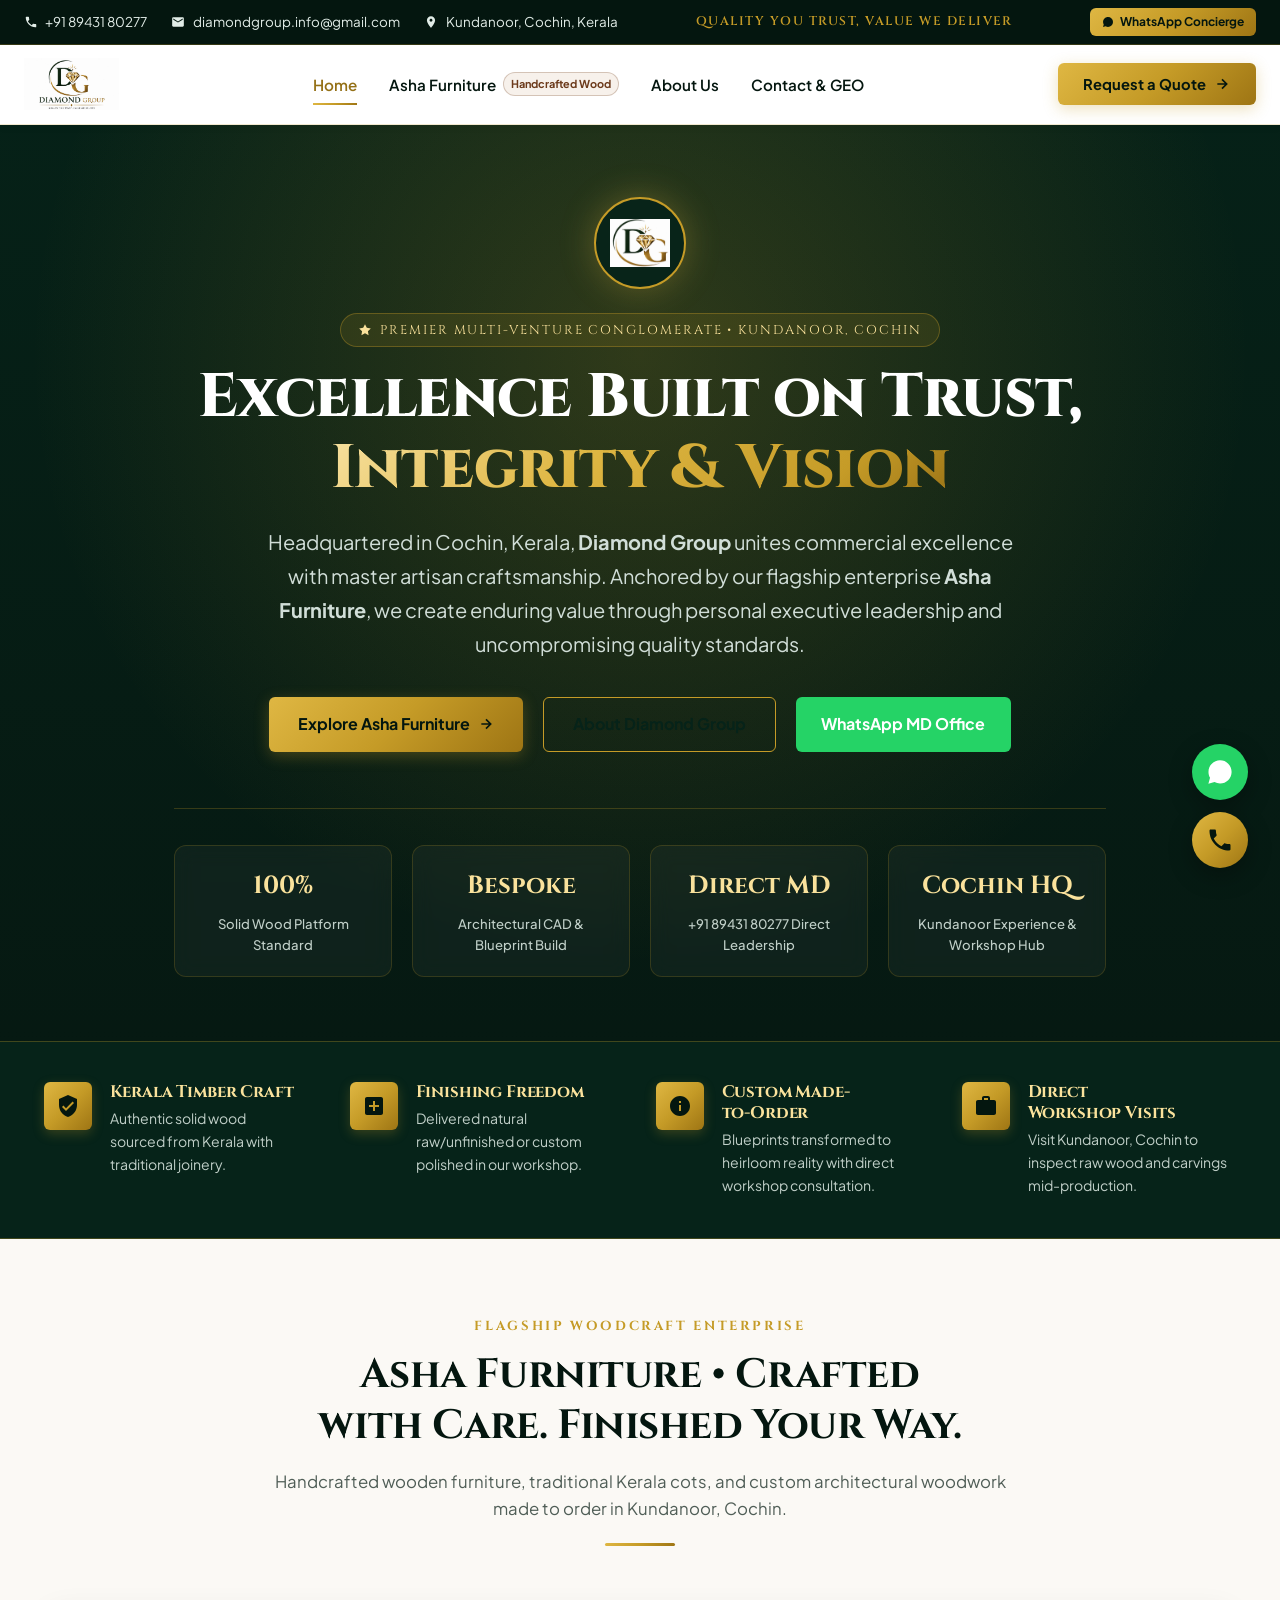
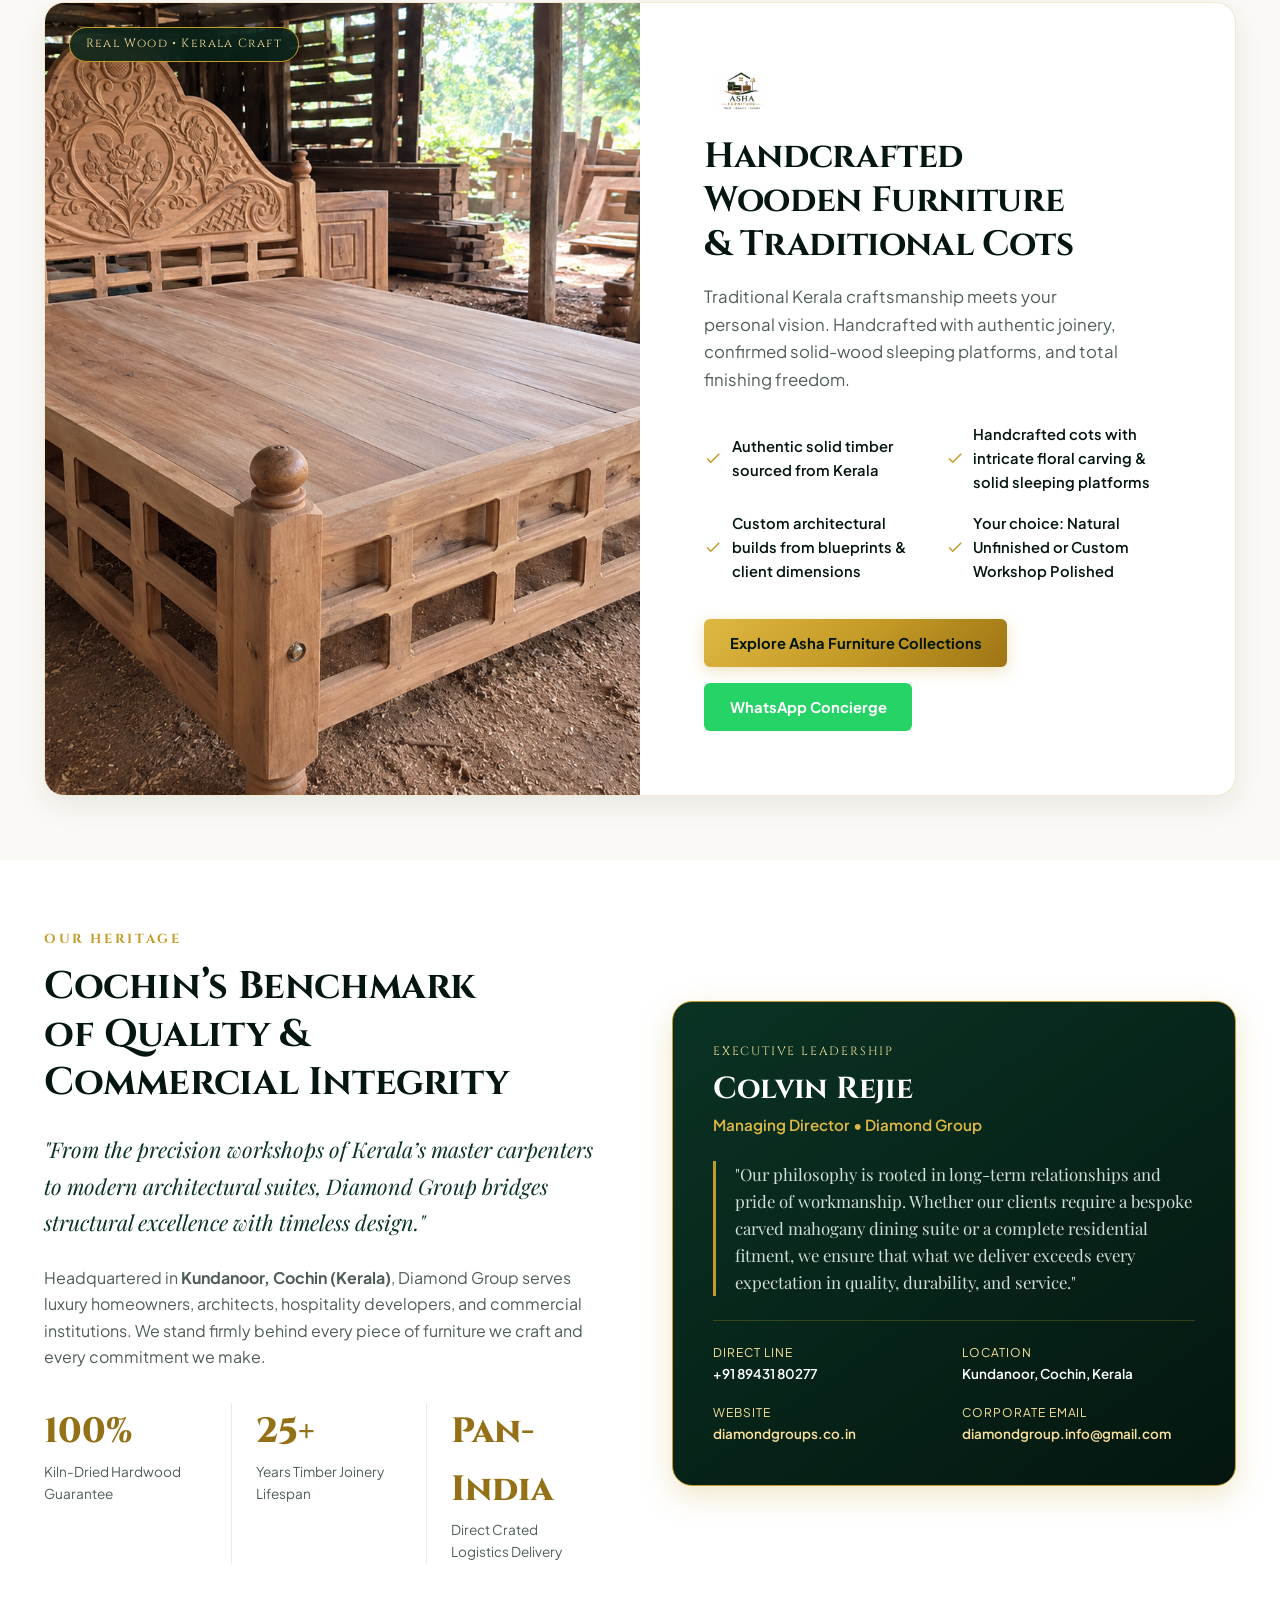
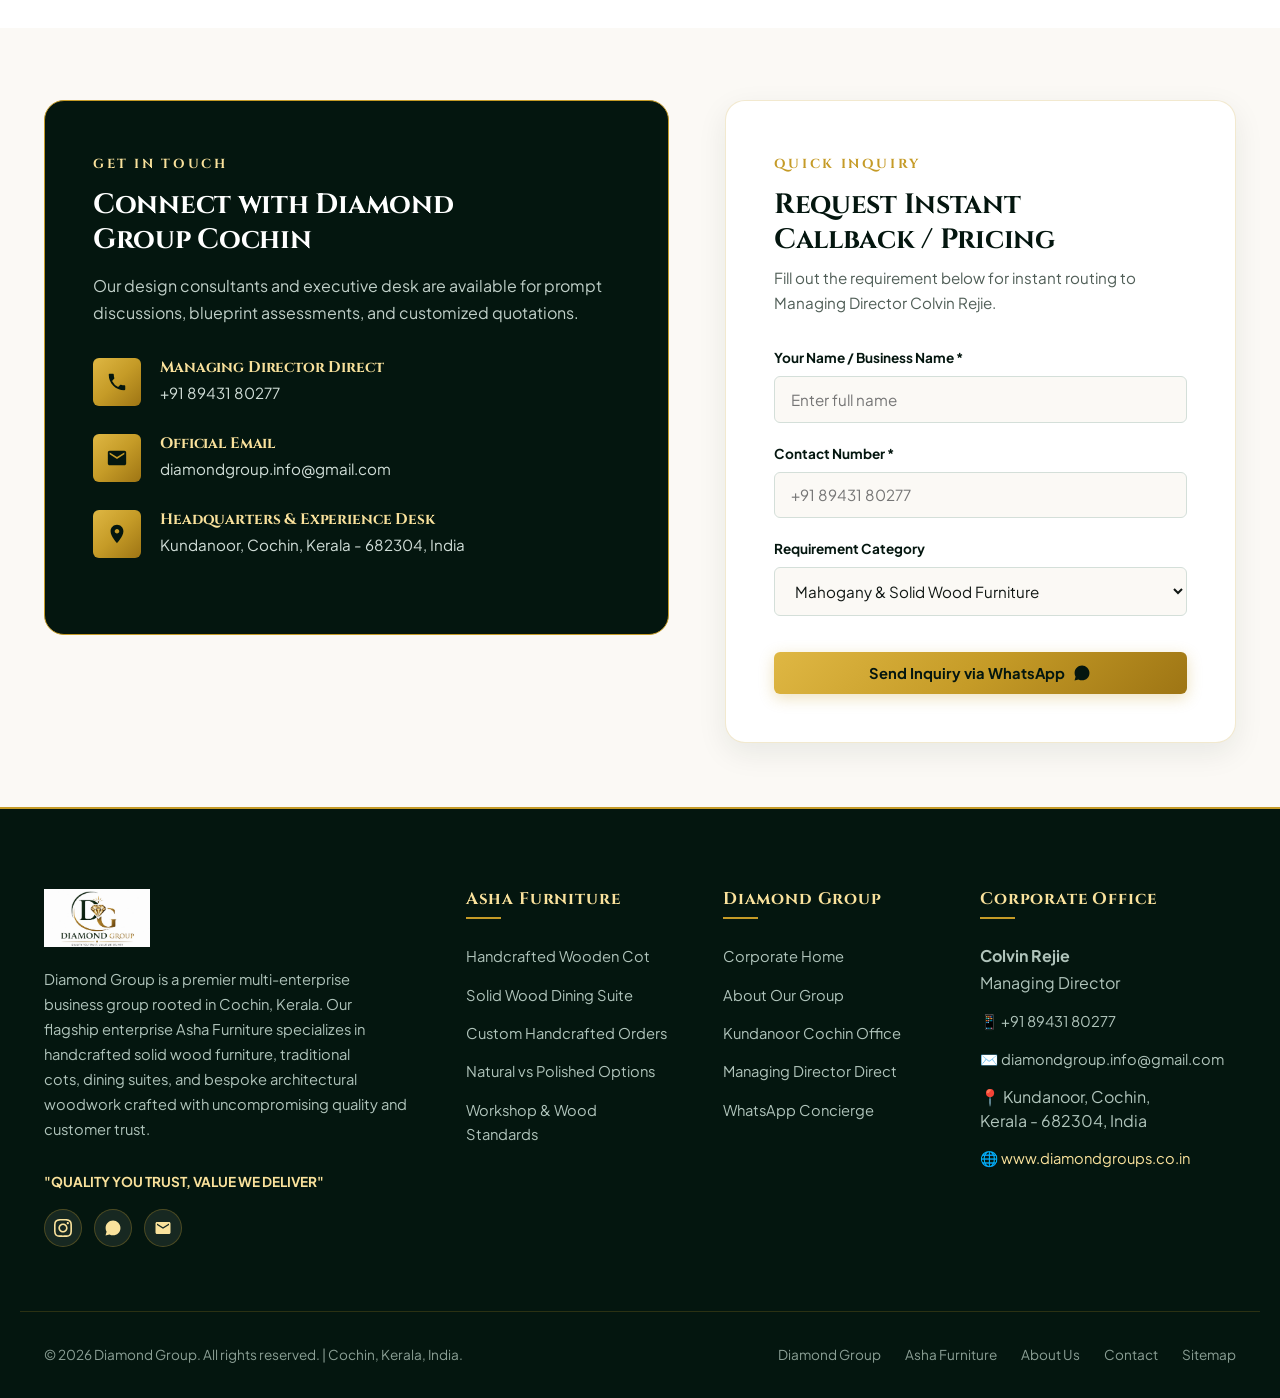
==== commit 771d34a8: "refactor(top-bar): clean phone labels and make phone a prominent mobile CTA button" ====
--- a/index.html
+++ b/index.html
@@ -96,15 +96,17 @@
   <aside class="top-bar" aria-label="Quick Contacts">
     <div class="container-wide top-bar-inner">
       <div class="top-bar-contact">
-        <span class="top-bar-item">
-          <svg width="14" height="14" viewBox="0 0 24 24" fill="currentColor"><path d="M6.62 10.79a15.05 15.05 0 006.59 6.59l2.2-2.2c.27-.27.67-.36 1.02-.24 1.12.37 2.33.57 3.57.57.55 0 1 .45 1 1V20c0 .55-.45 1-1 1-9.39 0-17-7.61-17-17 0-.55.45-1 1-1h3.5c.55 0 1 .45 1 1 0 1.25.2 2.45.57 3.57.11.35.03.74-.25 1.02l-2.2 2.2z"/></svg>
-          <a href="tel:+918943180277">+91 89431 80277 (MD Direct)</a>
+        <span class="top-bar-item top-bar-phone">
+          <a href="tel:+918943180277">
+            <svg width="14" height="14" viewBox="0 0 24 24" fill="currentColor"><path d="M6.62 10.79a15.05 15.05 0 006.59 6.59l2.2-2.2c.27-.27.67-.36 1.02-.24 1.12.37 2.33.57 3.57.57.55 0 1 .45 1 1V20c0 .55-.45 1-1 1-9.39 0-17-7.61-17-17 0-.55.45-1 1-1h3.5c.55 0 1 .45 1 1 0 1.25.2 2.45.57 3.57.11.35.03.74-.25 1.02l-2.2 2.2z"/></svg>
+            +91 89431 80277
+          </a>
         </span>
-        <span class="top-bar-item">
+        <span class="top-bar-item top-bar-email">
           <svg width="14" height="14" viewBox="0 0 24 24" fill="currentColor"><path d="M20 4H4c-1.1 0-1.99.9-1.99 2L2 18c0 1.1.9 2 2 2h16c1.1 0 2-.9 2-2V6c0-1.1-.9-2-2-2zm0 4l-8 5-8-5V6l8 5 8-5v2z"/></svg>
           <a href="mailto:diamondgroup.info@gmail.com">diamondgroup.info@gmail.com</a>
         </span>
-        <span class="top-bar-item">
+        <span class="top-bar-item top-bar-location">
           <svg width="14" height="14" viewBox="0 0 24 24" fill="currentColor"><path d="M12 2C8.13 2 5 5.13 5 9c0 5.25 7 13 7 13s7-7.75 7-13c0-3.87-3.13-7-7-7zm0 9.5c-1.38 0-2.5-1.12-2.5-2.5s1.12-2.5 2.5-2.5 2.5 1.12 2.5 2.5-1.12 2.5-2.5 2.5z"/></svg>
           <span>Kundanoor, Cochin, Kerala</span>
         </span>
@@ -170,7 +172,7 @@
     </ul>
     <div style="margin-top: 2.5rem; padding-top: 1.5rem; border-top: 1px solid rgba(197, 155, 39, 0.25);">
       <p style="color: var(--c-gold-bright); font-size: 0.85rem; margin-bottom: 0.75rem; font-weight: 700;">Direct Phone Line:</p>
-      <p style="margin-bottom: 1.25rem;"><a href="tel:+918943180277" style="color: #ffffff; font-size: 1.05rem; font-weight: 700;">+91 89431 80277 (MD)</a></p>
+      <p style="margin-bottom: 1.25rem;"><a href="tel:+918943180277" style="color: #ffffff; font-size: 1.05rem; font-weight: 700;">+91 89431 80277</a></p>
       <button type="button" class="btn btn-primary open-quote-modal" style="width: 100%;">Get Quick Quotation</button>
     </div>
   </aside>
@@ -323,7 +325,7 @@
               Explore Asha Furniture Collections
             </a>
             <a href="https://wa.me/918943180277?text=Hello%20Asha%20Furniture,%20I%20would%20like%20to%20discuss%20a%20furniture%20requirement" target="_blank" rel="noopener" class="btn btn-whatsapp">
-              WhatsApp Workshop Desk
+              WhatsApp Concierge
             </a>
           </div>
         </div>
@@ -405,7 +407,7 @@
           </div>
           <div class="contact-detail-text">
             <h4>Managing Director Direct</h4>
-            <p><a href="tel:+918943180277">+91 89431 80277 (Colvin Rejie)</a></p>
+            <p><a href="tel:+918943180277">+91 89431 80277</a></p>
           </div>
         </div>
 
--- a/css/style.css
+++ b/css/style.css
@@ -183,6 +183,10 @@
 
 .top-bar-item a {
   color: #e2ede8;
+  display: inline-flex;
+  align-items: center;
+  gap: 0.45rem;
+  text-decoration: none;
 }
 
 .top-bar-item a:hover {
@@ -1433,7 +1437,8 @@
   overflow-y: auto;
 }
 
-.mobile-nav-drawer.open {
+.mobile-nav-drawer.open,
+.mobile-nav-drawer.active {
   right: 0;
 }
 
@@ -1448,7 +1453,8 @@
   transition: opacity var(--transition-smooth);
 }
 
-.drawer-overlay.active {
+.drawer-overlay.active,
+.drawer-overlay.open {
   opacity: 1;
   pointer-events: auto;
 }
@@ -1681,8 +1687,53 @@
   .hero-corporate-actions {
     margin-bottom: 2rem;
   }
-  .top-bar-tagline {
-    display: none;
+  .top-bar {
+    padding: 0.45rem 0;
+  }
+  .top-bar-inner {
+    justify-content: center;
+  }
+  .top-bar-contact {
+    width: 100%;
+    justify-content: center;
+    gap: 0;
+  }
+  .top-bar-tagline,
+  .top-bar-links,
+  .top-bar-email,
+  .top-bar-location {
+    display: none !important;
+  }
+  .top-bar-phone {
+    display: flex !important;
+    justify-content: center;
+    width: 100%;
+  }
+  .top-bar-phone a {
+    display: inline-flex;
+    align-items: center;
+    justify-content: center;
+    gap: 0.5rem;
+    background: var(--c-gold-gradient);
+    color: var(--c-emerald-950) !important;
+    font-weight: 700;
+    font-size: 0.88rem;
+    padding: 0.42rem 1.4rem;
+    border-radius: var(--radius-full);
+    box-shadow: 0 2px 8px rgba(0, 0, 0, 0.28);
+    text-decoration: none;
+    letter-spacing: 0.02em;
+    transition: transform var(--transition-fast), box-shadow var(--transition-fast);
+  }
+  .top-bar-phone a:hover,
+  .top-bar-phone a:active {
+    transform: translateY(-1px);
+    box-shadow: 0 4px 12px rgba(197, 155, 39, 0.35);
+  }
+  .top-bar-phone a svg {
+    width: 14px;
+    height: 14px;
+    fill: var(--c-emerald-950) !important;
   }
   .main-nav,
   .nav-actions .btn-primary {
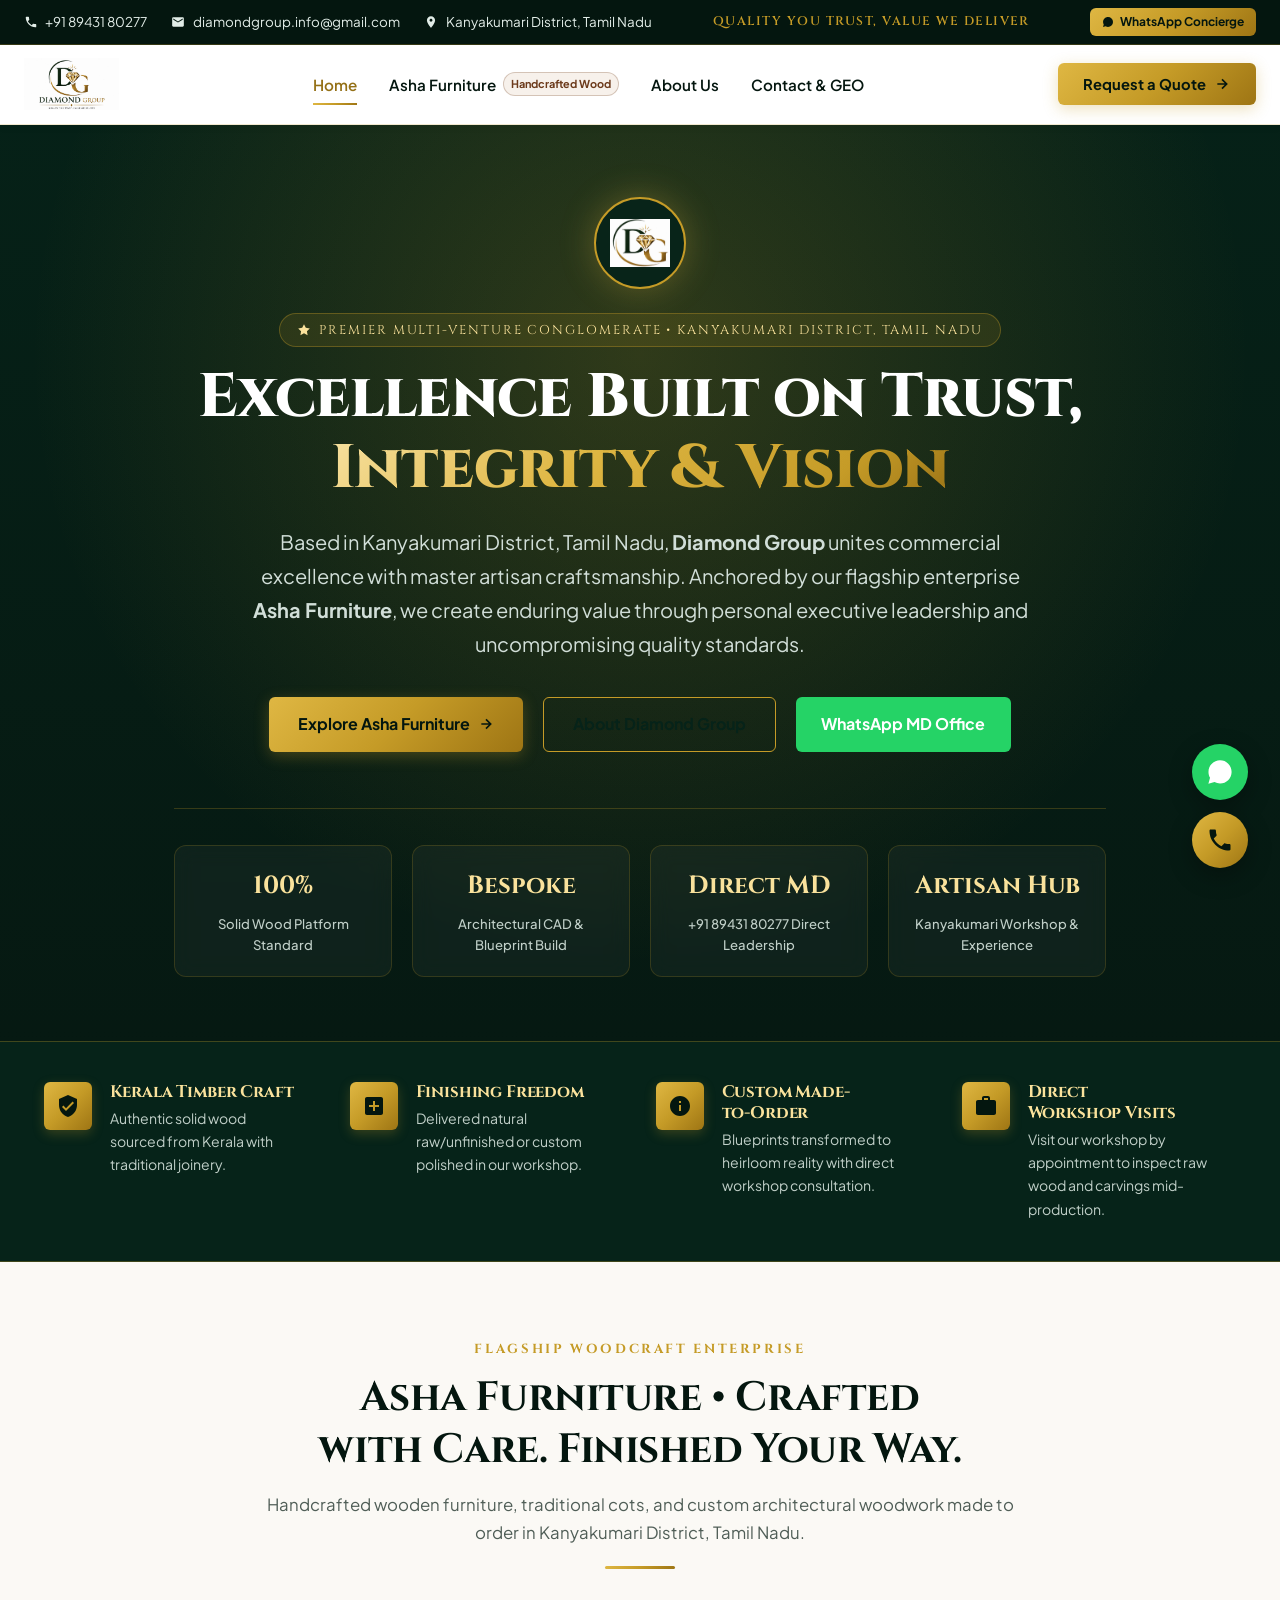
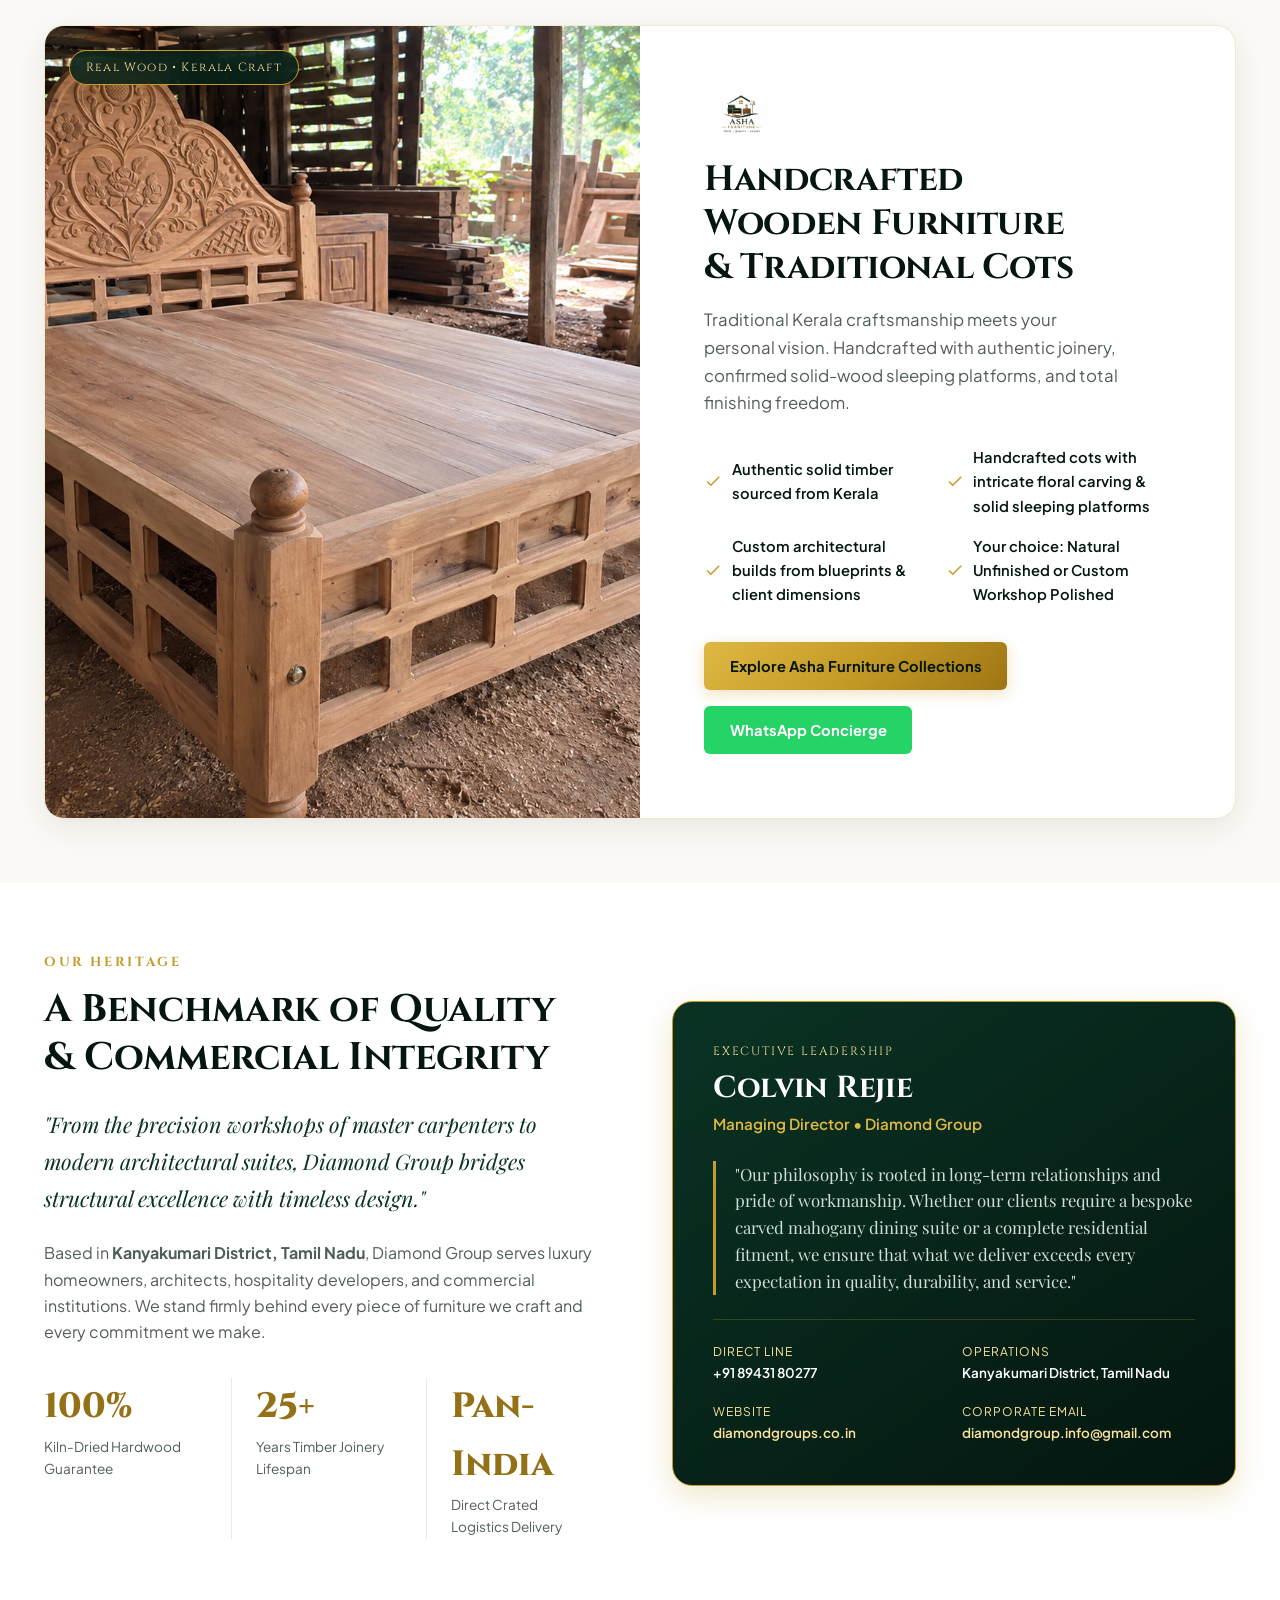
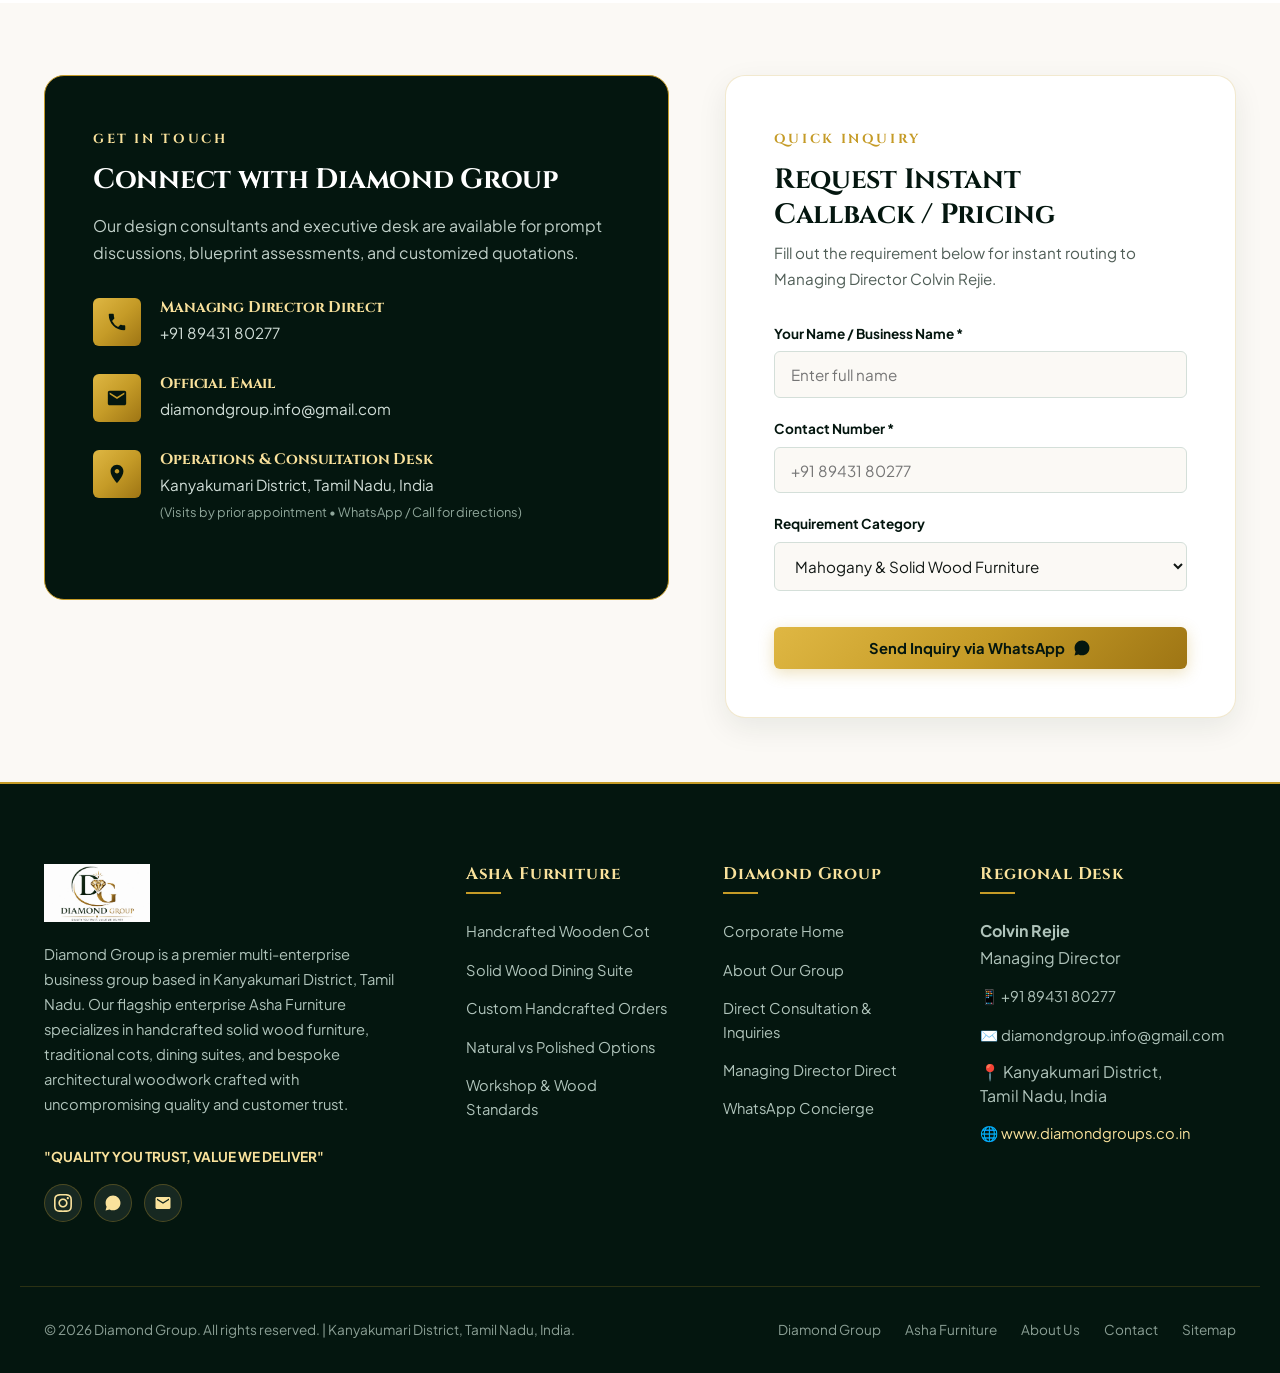
==== commit fc894452: "refactor(location): replace fixed addresses with flexible regional presence in Kanyakumari District," ====
--- a/index.html
+++ b/index.html
@@ -3,24 +3,24 @@
 <head>
   <meta charset="UTF-8">
   <meta name="viewport" content="width=device-width, initial-scale=1.0">
-  <title>Diamond Group | Quality You Trust, Value We Deliver | Cochin Kerala</title>
-  <meta name="description" content="Diamond Group in Kundanoor, Cochin, Kerala. Leading business conglomerate founded on enduring quality, commercial integrity, and premium artisan woodcraft through Asha Furniture. Contact: +91 89431 80277.">
-  <meta name="keywords" content="Diamond Group, Asha Furniture, Cochin Kerala business conglomerate, handcrafted wooden cot Cochin, solid wood furniture Kerala, custom furniture designs, Colvin Rejie, Kundanoor Cochin Kerala 682304">
+  <title>Diamond Group | Quality You Trust, Value We Deliver | Tamil Nadu</title>
+  <meta name="description" content="Diamond Group in Kanyakumari District, Tamil Nadu. Leading business conglomerate founded on enduring quality, commercial integrity, and premium artisan woodcraft through Asha Furniture. Contact: +91 89431 80277.">
+  <meta name="keywords" content="Diamond Group, Asha Furniture, Kanyakumari business conglomerate, handcrafted wooden cot, solid wood furniture Tamil Nadu, custom furniture designs, Colvin Rejie">
   <meta name="author" content="Diamond Group">
   <meta name="robots" content="index, follow, max-snippet:-1, max-image-preview:large, max-video-preview:-1">
   <link rel="canonical" href="https://www.diamondgroups.co.in/">
 
-  <!-- GEO & Local Search Metadata (Kerala, India) -->
-  <meta name="geo.region" content="IN-KL">
-  <meta name="geo.placename" content="Kundanoor, Cochin, Kerala, India">
-  <meta name="geo.position" content="9.9242;76.3184">
-  <meta name="ICBM" content="9.9242, 76.3184">
+  <!-- GEO & Local Search Metadata (Tamil Nadu, India) -->
+  <meta name="geo.region" content="IN-TN">
+  <meta name="geo.placename" content="Kanyakumari District, Tamil Nadu, India">
+  <meta name="geo.position" content="8.1833;77.4119">
+  <meta name="ICBM" content="8.1833, 77.4119">
 
   <!-- Open Graph / Social Media -->
   <meta property="og:locale" content="en_IN">
   <meta property="og:type" content="business.business">
   <meta property="og:title" content="Diamond Group | Quality You Trust, Value We Deliver">
-  <meta property="og:description" content="Diamond Group in Kundanoor, Cochin, Kerala. Premier enterprise dedicated to enduring quality, commercial integrity, and handcrafted luxury furniture.">
+  <meta property="og:description" content="Diamond Group in Kanyakumari District, Tamil Nadu. Premier enterprise dedicated to enduring quality, commercial integrity, and handcrafted luxury furniture.">
   <meta property="og:url" content="https://www.diamondgroups.co.in/">
   <meta property="og:site_name" content="Diamond Group">
   <meta property="og:image" content="https://www.diamondgroups.co.in/Assets/dggroup.png">
@@ -61,22 +61,20 @@
       {
         "@type": ["LocalBusiness", "HomeGoodsStore"],
         "@id": "https://www.diamondgroups.co.in/#localbusiness",
-        "name": "Diamond Group Cochin",
+        "name": "Diamond Group",
         "image": "https://www.diamondgroups.co.in/Assets/dggroup.png",
         "telephone": "+918943180277",
         "email": "diamondgroup.info@gmail.com",
         "address": {
           "@type": "PostalAddress",
-          "streetAddress": "Kundanoor",
-          "addressLocality": "Cochin",
-          "addressRegion": "Kerala",
-          "postalCode": "682304",
+          "addressLocality": "Kanyakumari District",
+          "addressRegion": "Tamil Nadu",
           "addressCountry": "IN"
         },
         "geo": {
           "@type": "GeoCoordinates",
-          "latitude": 9.9242,
-          "longitude": 76.3184
+          "latitude": 8.1833,
+          "longitude": 77.4119
         },
         "openingHoursSpecification": {
           "@type": "OpeningHoursSpecification",
@@ -108,7 +106,7 @@
         </span>
         <span class="top-bar-item top-bar-location">
           <svg width="14" height="14" viewBox="0 0 24 24" fill="currentColor"><path d="M12 2C8.13 2 5 5.13 5 9c0 5.25 7 13 7 13s7-7.75 7-13c0-3.87-3.13-7-7-7zm0 9.5c-1.38 0-2.5-1.12-2.5-2.5s1.12-2.5 2.5-2.5 2.5 1.12 2.5 2.5-1.12 2.5-2.5 2.5z"/></svg>
-          <span>Kundanoor, Cochin, Kerala</span>
+          <span>Kanyakumari District, Tamil Nadu</span>
         </span>
       </div>
       <div class="top-bar-tagline">
@@ -126,7 +124,7 @@
   <!-- Sticky Main Header -->
   <header class="site-header">
     <div class="container-wide nav-container">
-      <a href="./" class="brand-logo-wrap" title="Diamond Group - Cochin, Kerala">
+      <a href="./" class="brand-logo-wrap" title="Diamond Group - Kanyakumari District, Tamil Nadu">
         <img src="Assets/dggroup.png" alt="Diamond Group Logo" class="brand-logo-img" width="180" height="52">
       </a>
 
@@ -189,7 +187,7 @@
       <div style="margin-bottom: 1rem;">
         <span class="hero-badge">
           <svg width="14" height="14" viewBox="0 0 24 24" fill="currentColor"><path d="M12 2l3.09 6.26L22 9.27l-5 4.87 1.18 6.88L12 17.77l-6.18 3.25L7 14.14 2 9.27l6.91-1.01L12 2z"/></svg>
-          Premier Multi-Venture Conglomerate &bull; Kundanoor, Cochin
+          Premier Multi-Venture Conglomerate &bull; Kanyakumari District, Tamil Nadu
         </span>
       </div>
 
@@ -199,7 +197,7 @@
       </h1>
 
       <p class="hero-corporate-subtitle">
-        Headquartered in Cochin, Kerala, <strong>Diamond Group</strong> unites commercial excellence with master artisan craftsmanship. Anchored by our flagship enterprise <strong>Asha Furniture</strong>, we create enduring value through personal executive leadership and uncompromising quality standards.
+        Based in Kanyakumari District, Tamil Nadu, <strong>Diamond Group</strong> unites commercial excellence with master artisan craftsmanship. Anchored by our flagship enterprise <strong>Asha Furniture</strong>, we create enduring value through personal executive leadership and uncompromising quality standards.
       </p>
 
       <div class="hero-corporate-actions">
@@ -230,8 +228,8 @@
           <div class="hero-stat-label">+91 89431 80277 Direct Leadership</div>
         </div>
         <div class="hero-stat-card">
-          <div class="hero-stat-num">Cochin HQ</div>
-          <div class="hero-stat-label">Kundanoor Experience &amp; Workshop Hub</div>
+          <div class="hero-stat-num">Artisan Hub</div>
+          <div class="hero-stat-label">Kanyakumari Workshop &amp; Experience</div>
         </div>
       </div>
     </div>
@@ -273,7 +271,7 @@
         </div>
         <div class="value-text">
           <h4>Direct Workshop Visits</h4>
-          <p>Visit Kundanoor, Cochin to inspect raw wood and carvings mid-production.</p>
+          <p>Visit our workshop by appointment to inspect raw wood and carvings mid-production.</p>
         </div>
       </div>
     </div>
@@ -286,14 +284,14 @@
         <span class="section-eyebrow">Flagship Woodcraft Enterprise</span>
         <h2 class="section-title">Asha Furniture &bull; Crafted with Care. Finished Your Way.</h2>
         <p class="section-desc">
-          Handcrafted wooden furniture, traditional Kerala cots, and custom architectural woodwork made to order in Kundanoor, Cochin.
+          Handcrafted wooden furniture, traditional cots, and custom architectural woodwork made to order in Kanyakumari District, Tamil Nadu.
         </p>
         <div class="section-divider"></div>
       </div>
 
       <div class="showcase-card">
         <div class="showcase-media">
-          <img src="Assets/furniture/bed-workshop-ornate.png" alt="Handcrafted Traditional Wooden Cot - Asha Furniture Kundanoor Cochin">
+          <img src="Assets/furniture/bed-workshop-ornate.png" alt="Handcrafted Traditional Wooden Cot - Asha Furniture">
           <span class="showcase-badge-floating">Real Wood &bull; Kerala Craft</span>
         </div>
         <div class="showcase-content">
@@ -338,12 +336,12 @@
     <div class="container heritage-grid">
       <div>
         <span class="section-eyebrow">Our Heritage</span>
-        <h2 style="font-size: 2.4rem; margin-bottom: 1.5rem;">Cochin’s Benchmark of Quality &amp; Commercial Integrity</h2>
+        <h2 style="font-size: 2.4rem; margin-bottom: 1.5rem;">A Benchmark of Quality &amp; Commercial Integrity</h2>
         <p class="heritage-lead">
-          "From the precision workshops of Kerala’s master carpenters to modern architectural suites, Diamond Group bridges structural excellence with timeless design."
+          "From the precision workshops of master carpenters to modern architectural suites, Diamond Group bridges structural excellence with timeless design."
         </p>
         <p style="color: var(--c-text-muted); margin-bottom: 1.5rem;">
-          Headquartered in <strong>Kundanoor, Cochin (Kerala)</strong>, Diamond Group serves luxury homeowners, architects, hospitality developers, and commercial institutions. We stand firmly behind every piece of furniture we craft and every commitment we make.
+          Based in <strong>Kanyakumari District, Tamil Nadu</strong>, Diamond Group serves luxury homeowners, architects, hospitality developers, and commercial institutions. We stand firmly behind every piece of furniture we craft and every commitment we make.
         </p>
         <div style="display: flex; gap: 1.5rem; margin-top: 2rem;">
           <div>
@@ -375,8 +373,8 @@
             <p class="director-meta-val"><a href="tel:+918943180277" style="color: #ffffff;">+91 89431 80277</a></p>
           </div>
           <div class="director-meta-item">
-            <span class="director-meta-label">Location</span>
-            <p class="director-meta-val">Kundanoor, Cochin, Kerala</p>
+            <span class="director-meta-label">Operations</span>
+            <p class="director-meta-val">Kanyakumari District, Tamil Nadu</p>
           </div>
           <div class="director-meta-item">
             <span class="director-meta-label">Website</span>
@@ -396,7 +394,7 @@
     <div class="container contact-layout-grid">
       <div class="contact-card-info">
         <span class="section-eyebrow" style="color: var(--c-gold-bright);">Get in Touch</span>
-        <h3>Connect with Diamond Group Cochin</h3>
+        <h3>Connect with Diamond Group</h3>
         <p style="color: #c0cfc8; margin-bottom: 2rem;">
           Our design consultants and executive desk are available for prompt discussions, blueprint assessments, and customized quotations.
         </p>
@@ -426,8 +424,9 @@
             <svg viewBox="0 0 24 24"><path d="M12 2C8.13 2 5 5.13 5 9c0 5.25 7 13 7 13s7-7.75 7-13c0-3.87-3.13-7-7-7zm0 9.5c-1.38 0-2.5-1.12-2.5-2.5s1.12-2.5 2.5-2.5 2.5 1.12 2.5 2.5-1.12 2.5-2.5 2.5z"/></svg>
           </div>
           <div class="contact-detail-text">
-            <h4>Headquarters &amp; Experience Desk</h4>
-            <p>Kundanoor, Cochin, Kerala - 682304, India</p>
+            <h4>Operations &amp; Consultation Desk</h4>
+            <p>Kanyakumari District, Tamil Nadu, India</p>
+            <p style="font-size: 0.8rem; color: #8fa69a; margin-top: 0.25rem;">(Visits by prior appointment &bull; WhatsApp / Call for directions)</p>
           </div>
         </div>
       </div>
@@ -482,7 +481,7 @@
       <div class="footer-brand">
         <img src="Assets/dggroup.png" alt="Diamond Group Logo" style="height: 58px; width: auto; margin-bottom: 1rem;">
         <p>
-          Diamond Group is a premier multi-enterprise business group rooted in Cochin, Kerala. Our flagship enterprise Asha Furniture specializes in handcrafted solid wood furniture, traditional cots, dining suites, and bespoke architectural woodwork crafted with uncompromising quality and customer trust.
+          Diamond Group is a premier multi-enterprise business group based in Kanyakumari District, Tamil Nadu. Our flagship enterprise Asha Furniture specializes in handcrafted solid wood furniture, traditional cots, dining suites, and bespoke architectural woodwork crafted with uncompromising quality and customer trust.
         </p>
         <p style="color: var(--c-gold-bright); font-size: 0.85rem; font-weight: 700; margin-bottom: 1rem;">
           "QUALITY YOU TRUST, VALUE WE DELIVER"
@@ -516,14 +515,14 @@
         <ul class="footer-links">
           <li><a href="./">Corporate Home</a></li>
           <li><a href="about/">About Our Group</a></li>
-          <li><a href="contact/">Kundanoor Cochin Office</a></li>
+          <li><a href="contact/">Direct Consultation &amp; Inquiries</a></li>
           <li><a href="contact/">Managing Director Direct</a></li>
           <li><a href="https://wa.me/918943180277" target="_blank" rel="noopener">WhatsApp Concierge</a></li>
         </ul>
       </div>
 
       <div class="footer-col">
-        <h4>Corporate Office</h4>
+        <h4>Regional Desk</h4>
         <ul class="footer-links">
           <li style="color: #b0c4bb;">
             <strong>Colvin Rejie</strong><br>
@@ -536,8 +535,8 @@
             <a href="mailto:diamondgroup.info@gmail.com">✉️ diamondgroup.info@gmail.com</a>
           </li>
           <li style="color: #b0c4bb; line-height: 1.5;">
-            📍 Kundanoor, Cochin,<br>
-            Kerala - 682304, India
+            📍 Kanyakumari District,<br>
+            Tamil Nadu, India
           </li>
           <li>
             <a href="https://www.diamondgroups.co.in" style="color: var(--c-gold-bright);">🌐 www.diamondgroups.co.in</a>
@@ -548,7 +547,7 @@
 
     <div class="container footer-bottom">
       <div>
-        &copy; 2026 Diamond Group. All rights reserved. | Cochin, Kerala, India.
+        &copy; 2026 Diamond Group. All rights reserved. | Kanyakumari District, Tamil Nadu, India.
       </div>
       <div style="display: flex; gap: 1.5rem;">
         <a href="./" style="color: #8b9f95;">Diamond Group</a>
--- a/css/style.css
+++ b/css/style.css
@@ -1688,52 +1688,7 @@
     margin-bottom: 2rem;
   }
   .top-bar {
-    padding: 0.45rem 0;
-  }
-  .top-bar-inner {
-    justify-content: center;
-  }
-  .top-bar-contact {
-    width: 100%;
-    justify-content: center;
-    gap: 0;
-  }
-  .top-bar-tagline,
-  .top-bar-links,
-  .top-bar-email,
-  .top-bar-location {
     display: none !important;
-  }
-  .top-bar-phone {
-    display: flex !important;
-    justify-content: center;
-    width: 100%;
-  }
-  .top-bar-phone a {
-    display: inline-flex;
-    align-items: center;
-    justify-content: center;
-    gap: 0.5rem;
-    background: var(--c-gold-gradient);
-    color: var(--c-emerald-950) !important;
-    font-weight: 700;
-    font-size: 0.88rem;
-    padding: 0.42rem 1.4rem;
-    border-radius: var(--radius-full);
-    box-shadow: 0 2px 8px rgba(0, 0, 0, 0.28);
-    text-decoration: none;
-    letter-spacing: 0.02em;
-    transition: transform var(--transition-fast), box-shadow var(--transition-fast);
-  }
-  .top-bar-phone a:hover,
-  .top-bar-phone a:active {
-    transform: translateY(-1px);
-    box-shadow: 0 4px 12px rgba(197, 155, 39, 0.35);
-  }
-  .top-bar-phone a svg {
-    width: 14px;
-    height: 14px;
-    fill: var(--c-emerald-950) !important;
   }
   .main-nav,
   .nav-actions .btn-primary {
@@ -1757,6 +1712,15 @@
   .floating-actions {
     bottom: 1.25rem;
     right: 1.25rem;
+    gap: 0.6rem;
+  }
+  .float-btn {
+    width: 48px;
+    height: 48px;
+  }
+  .float-btn svg {
+    width: 24px;
+    height: 24px;
   }
 }
 
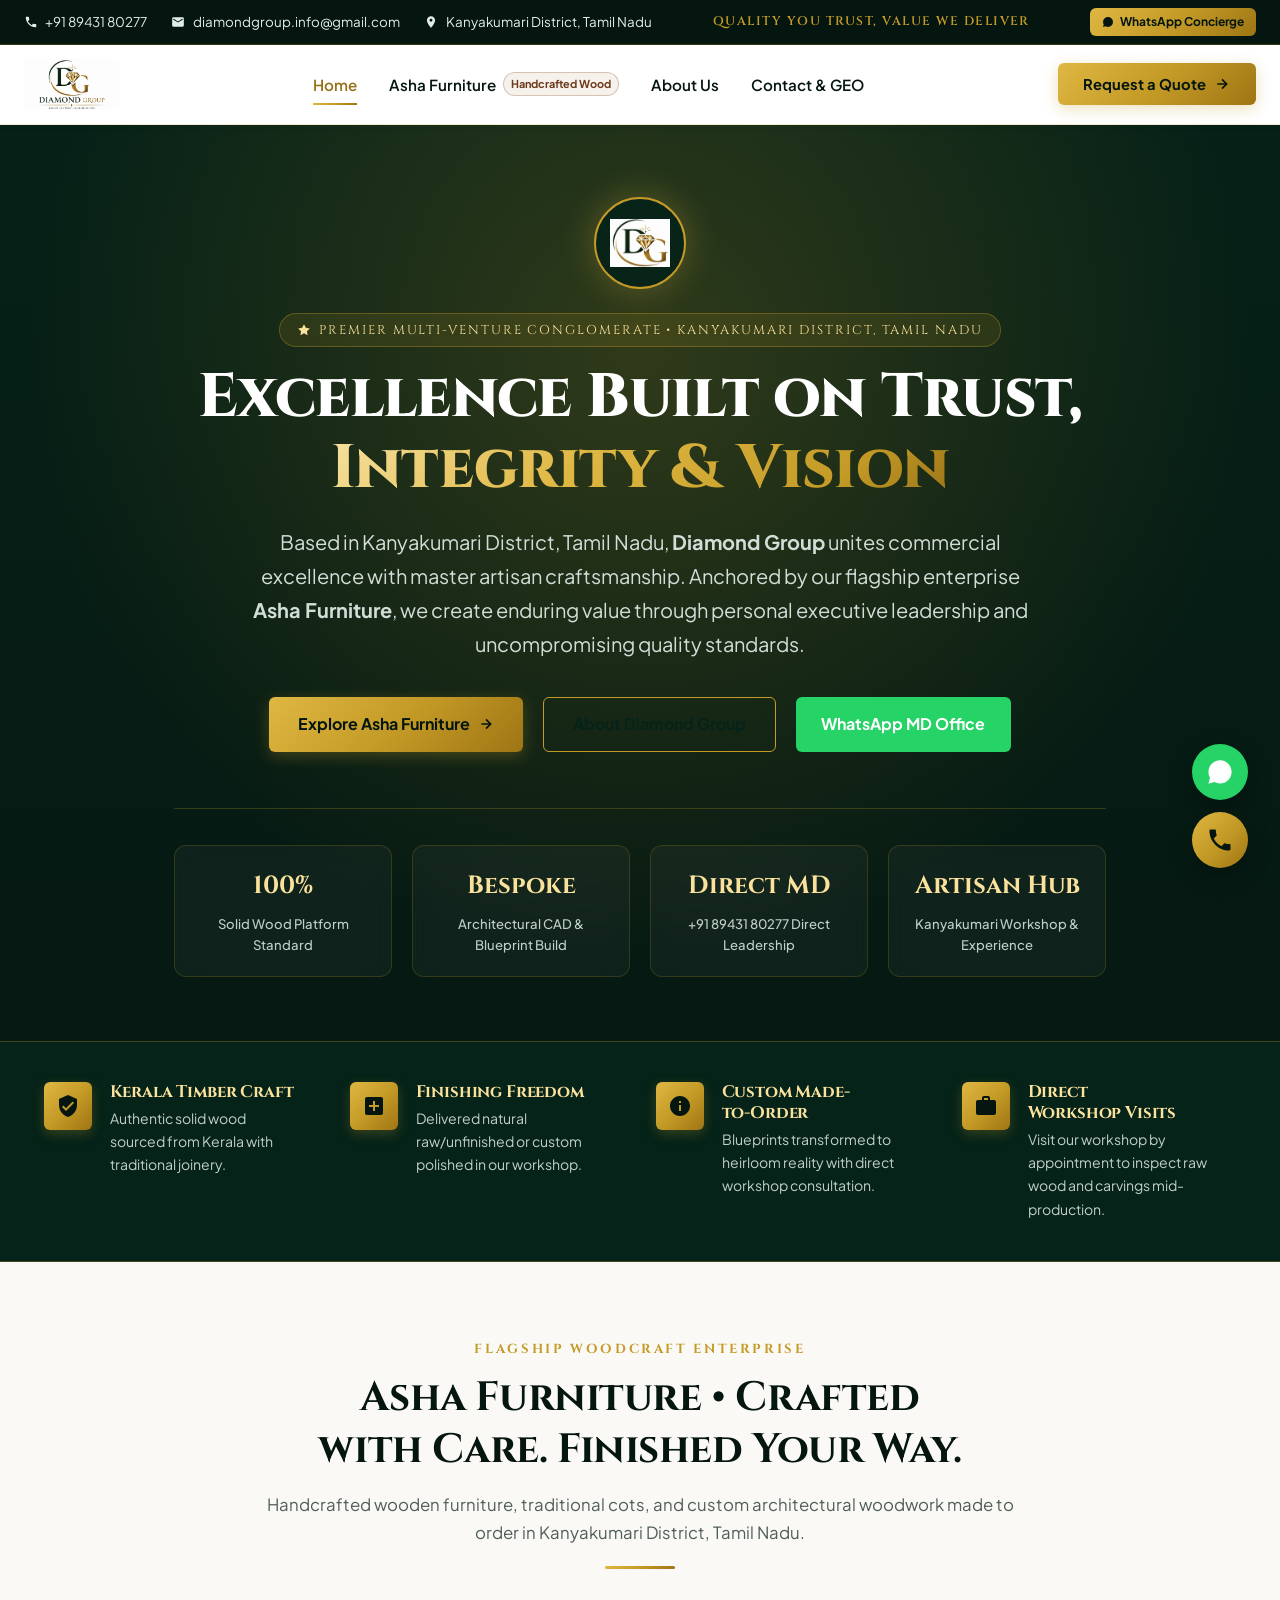
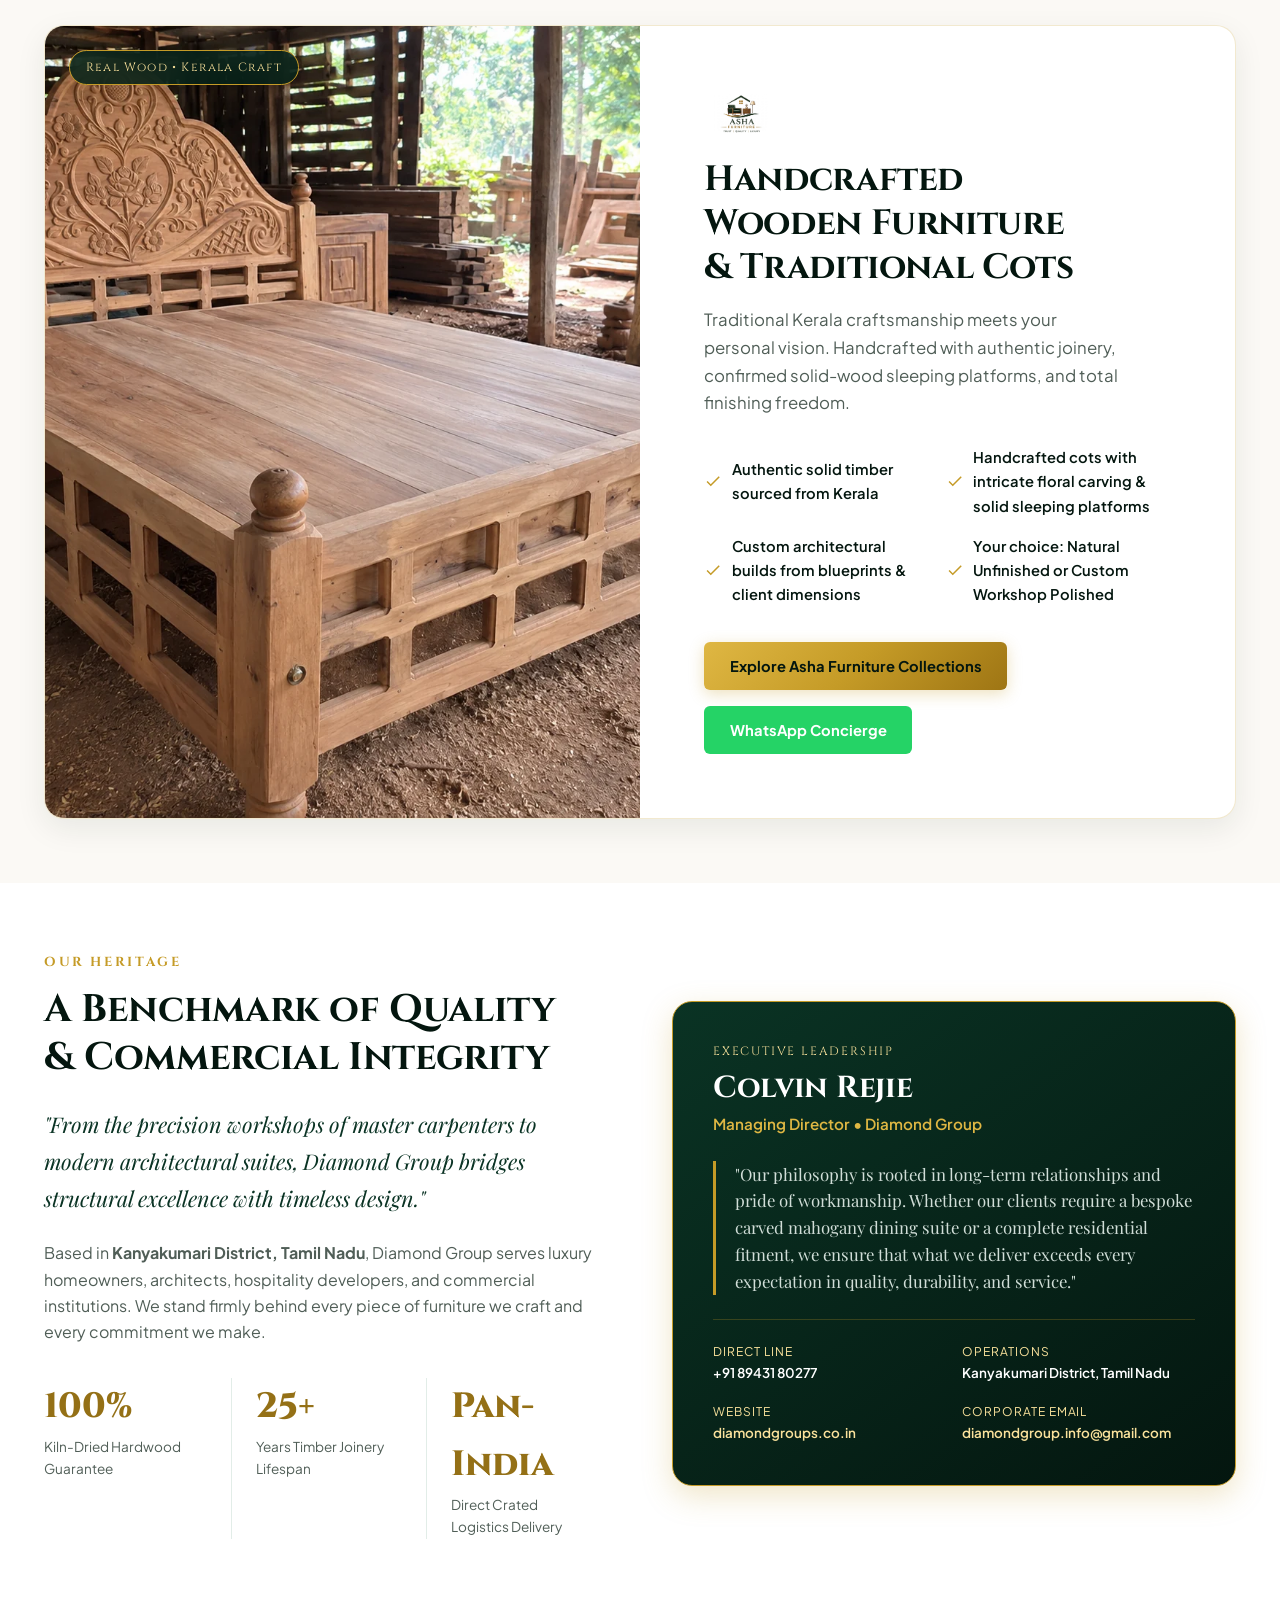
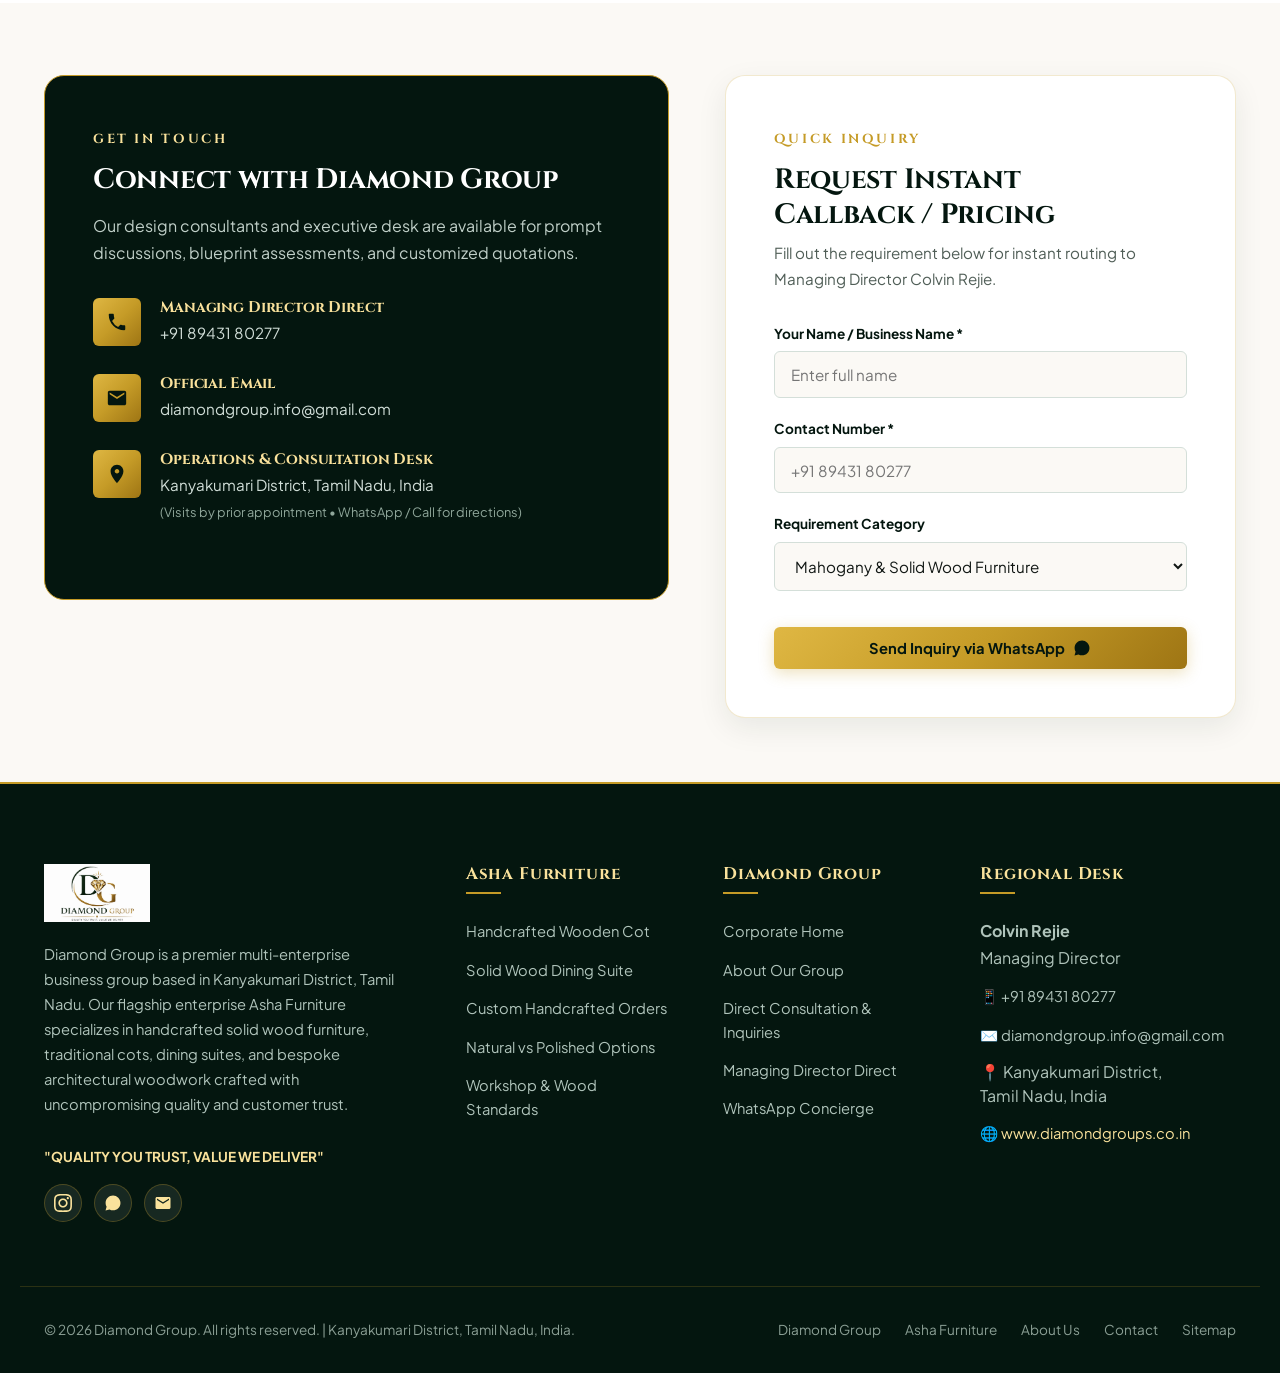
==== commit d31d27ff: "perf(assets): convert images to modern WebP, preload LCP, add lazy loading and preconnect Google Fon" ====
--- a/index.html
+++ b/index.html
@@ -29,6 +29,10 @@
   <link rel="icon" type="image/png" href="Assets/dg.png">
 
   <!-- Stylesheet -->
+  <!-- Preconnect & Preload Google Fonts -->
+  <link rel="preconnect" href="https://fonts.googleapis.com">
+  <link rel="preconnect" href="https://fonts.gstatic.com" crossorigin>
+  <link rel="stylesheet" href="https://fonts.googleapis.com/css2?family=Cinzel:wght@500;600;700;800;900&family=Playfair+Display:ital,wght@0,500;0,600;0,700;1,400;1,600&family=Plus+Jakarta+Sans:wght@300;400;500;600;700;800&display=swap">
   <link rel="stylesheet" href="css/style.css">
 
   <!-- Structured Data: Organization & LocalBusiness JSON-LD -->
@@ -125,7 +129,7 @@
   <header class="site-header">
     <div class="container-wide nav-container">
       <a href="./" class="brand-logo-wrap" title="Diamond Group - Kanyakumari District, Tamil Nadu">
-        <img src="Assets/dggroup.png" alt="Diamond Group Logo" class="brand-logo-img" width="180" height="52">
+        <img src="Assets/dggroup.webp" alt="Diamond Group Logo" class="brand-logo-img" width="180" height="52" fetchpriority="high">
       </a>
 
       <!-- Desktop Navigation Links -->
@@ -159,7 +163,7 @@
   <div class="drawer-overlay" aria-hidden="true"></div>
   <aside class="mobile-nav-drawer" aria-label="Mobile Navigation">
     <div class="drawer-header">
-      <img src="Assets/dg.png" alt="Diamond Group Emblem" style="height: 48px; width: auto;">
+      <img src="Assets/dg.webp" alt="Diamond Group Emblem" width="48" height="48" style="height: 48px; width: auto;" loading="lazy">
       <button class="dialog-close-btn drawer-close-btn" aria-label="Close menu">&times;</button>
     </div>
     <ul class="drawer-menu">
@@ -181,7 +185,7 @@
 
     <div class="container hero-corporate-content">
       <div class="hero-corporate-emblem">
-        <img src="Assets/dg.png" alt="Diamond Group Emblem" width="62" height="62">
+        <img src="Assets/dg.webp" alt="Diamond Group Emblem" width="62" height="62" fetchpriority="high">
       </div>
 
       <div style="margin-bottom: 1rem;">
@@ -291,11 +295,11 @@
 
       <div class="showcase-card">
         <div class="showcase-media">
-          <img src="Assets/furniture/bed-workshop-ornate.png" alt="Handcrafted Traditional Wooden Cot - Asha Furniture">
+          <img src="Assets/furniture/bed-workshop-ornate.webp" alt="Handcrafted Traditional Wooden Cot - Asha Furniture" loading="lazy" decoding="async" width="1448" height="1086">
           <span class="showcase-badge-floating">Real Wood &bull; Kerala Craft</span>
         </div>
         <div class="showcase-content">
-          <img src="Assets/furniture/asha-furniture-logo.png" alt="Asha Furniture Emblem" class="showcase-logo-stamp" style="max-height: 48px; width: auto; background: #ffffff; padding: 4px 10px; border-radius: 4px;">
+          <img src="Assets/furniture/asha-furniture-logo.webp" alt="Asha Furniture Emblem" class="showcase-logo-stamp" loading="lazy" decoding="async" width="160" height="48" style="max-height: 48px; width: auto; background: #ffffff; padding: 4px 10px; border-radius: 4px;">
           <h3 class="showcase-title">Handcrafted Wooden Furniture &amp; Traditional Cots</h3>
           <p class="showcase-lead">
             Traditional Kerala craftsmanship meets your personal vision. Handcrafted with authentic joinery, confirmed solid-wood sleeping platforms, and total finishing freedom.
@@ -479,7 +483,7 @@
   <footer class="site-footer">
     <div class="container footer-grid">
       <div class="footer-brand">
-        <img src="Assets/dggroup.png" alt="Diamond Group Logo" style="height: 58px; width: auto; margin-bottom: 1rem;">
+        <img src="Assets/dggroup.webp" alt="Diamond Group Logo" loading="lazy" decoding="async" width="180" height="58" style="height: 58px; width: auto; margin-bottom: 1rem;">
         <p>
           Diamond Group is a premier multi-enterprise business group based in Kanyakumari District, Tamil Nadu. Our flagship enterprise Asha Furniture specializes in handcrafted solid wood furniture, traditional cots, dining suites, and bespoke architectural woodwork crafted with uncompromising quality and customer trust.
         </p>
--- a/css/style.css
+++ b/css/style.css
@@ -7,7 +7,7 @@
    - High Contrast Dark: #101613
    ========================================================================== */
 
-@import url("https://fonts.googleapis.com/css2?family=Cinzel:wght@500;600;700;800;900&family=Playfair+Display:ital,wght@0,500;0,600;0,700;1,400;1,600&family=Plus+Jakarta+Sans:wght@300;400;500;600;700;800&display=swap");
+/* Note: Google Fonts are preconnected and loaded via <link> in HTML <head> for optimal Critical Rendering Path */
 
 :root {
   /* Brand Core Colors */
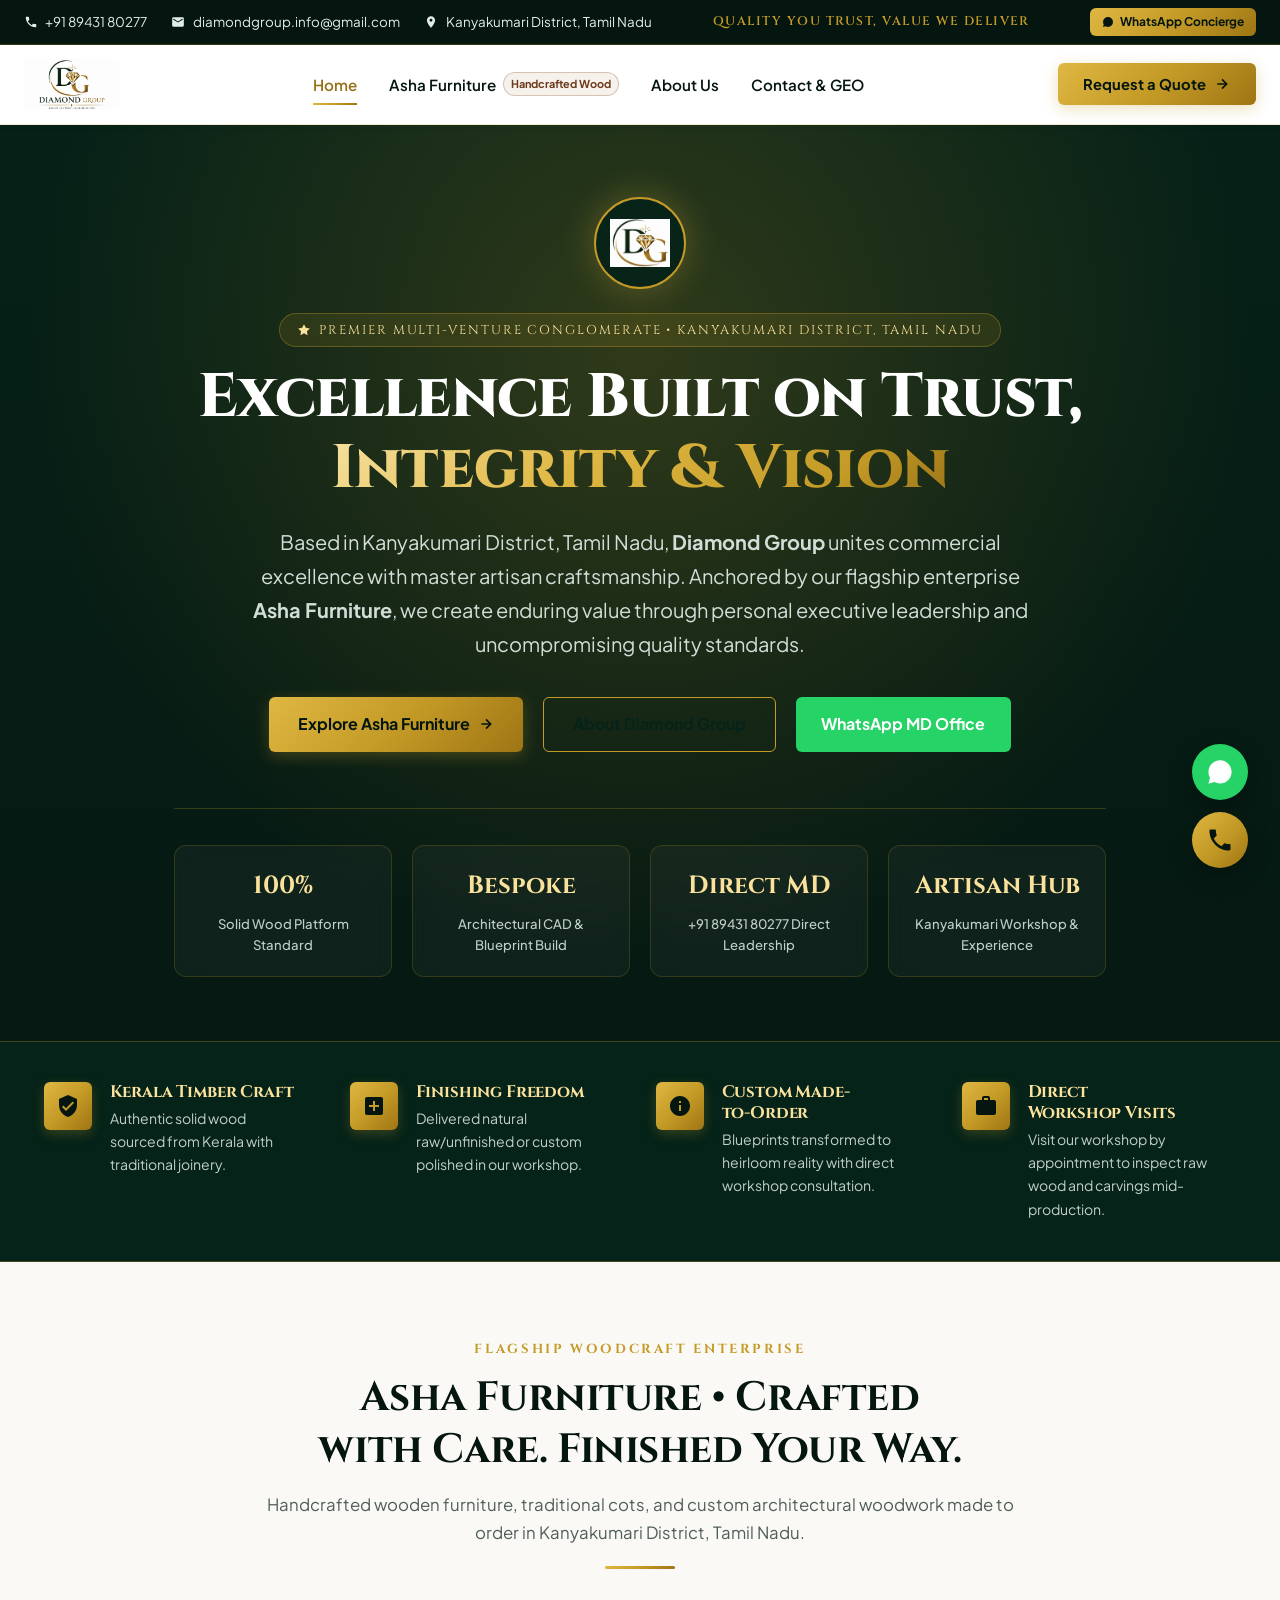
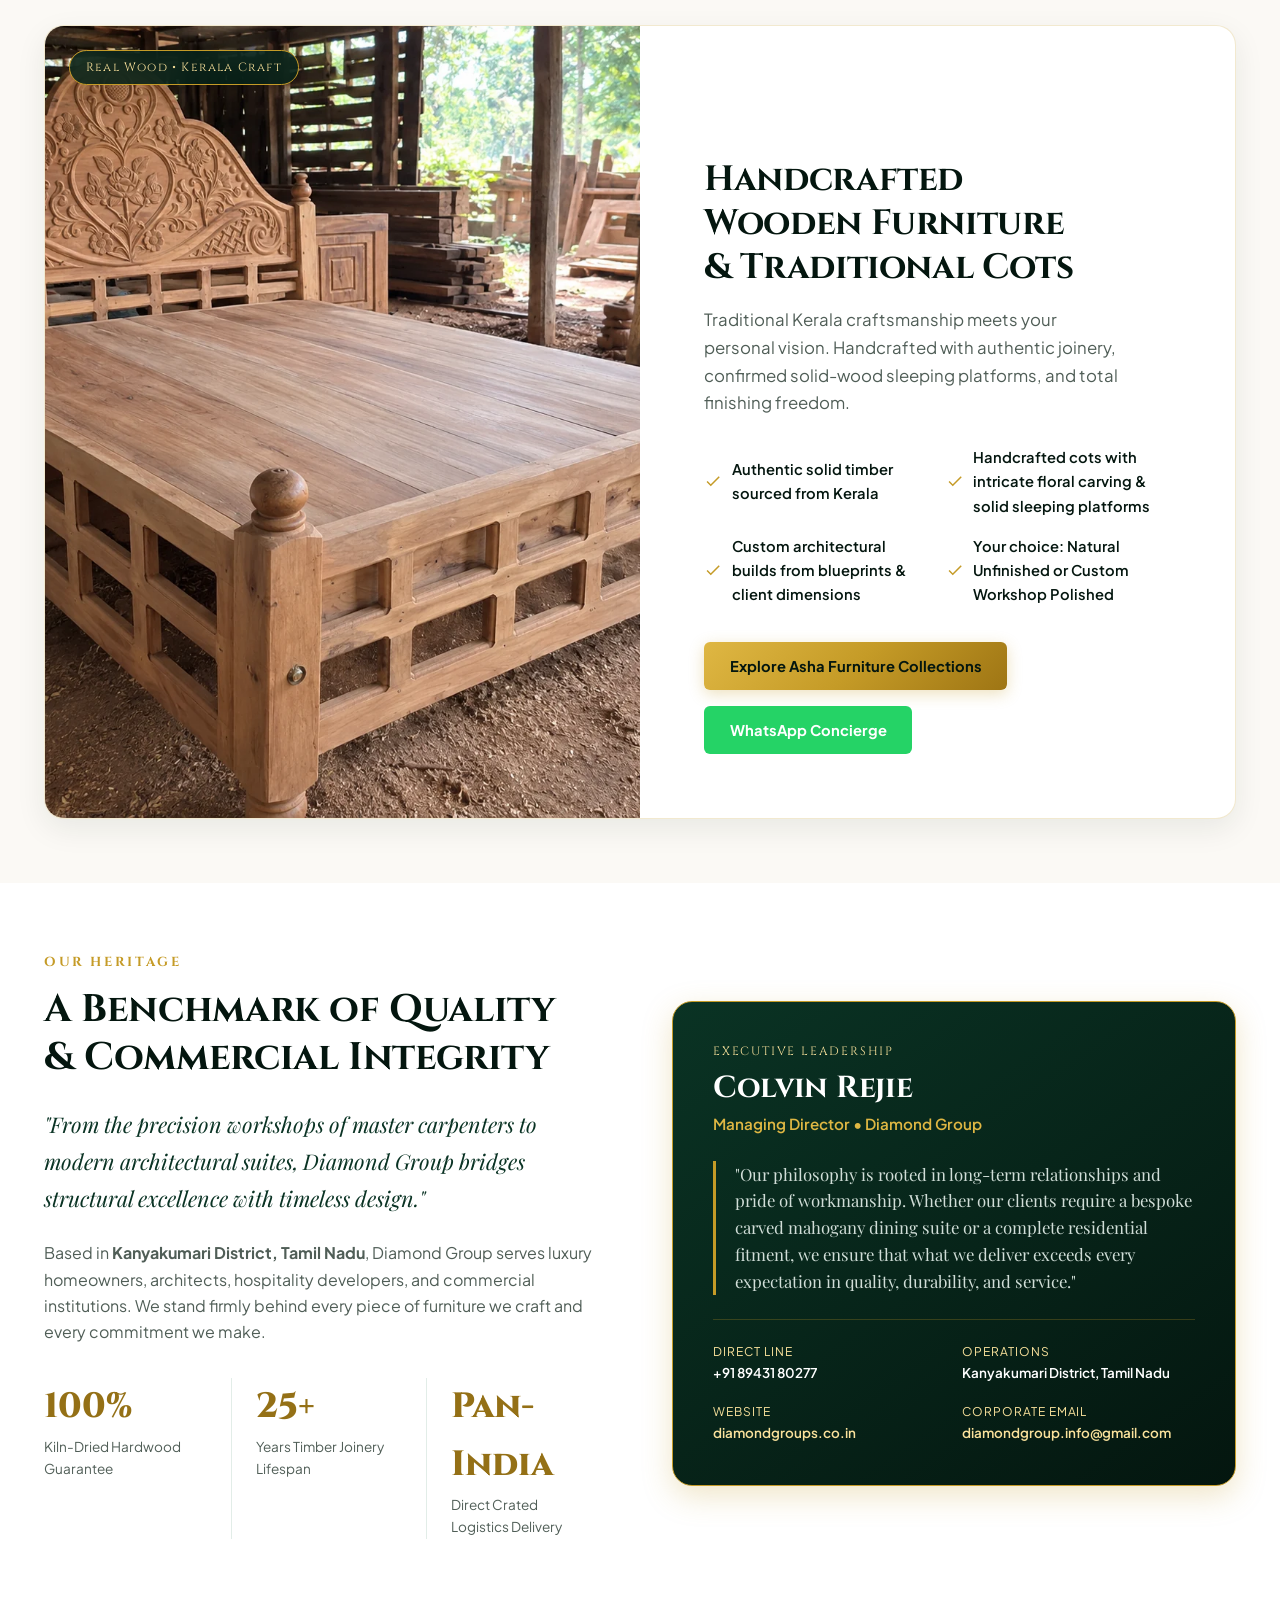
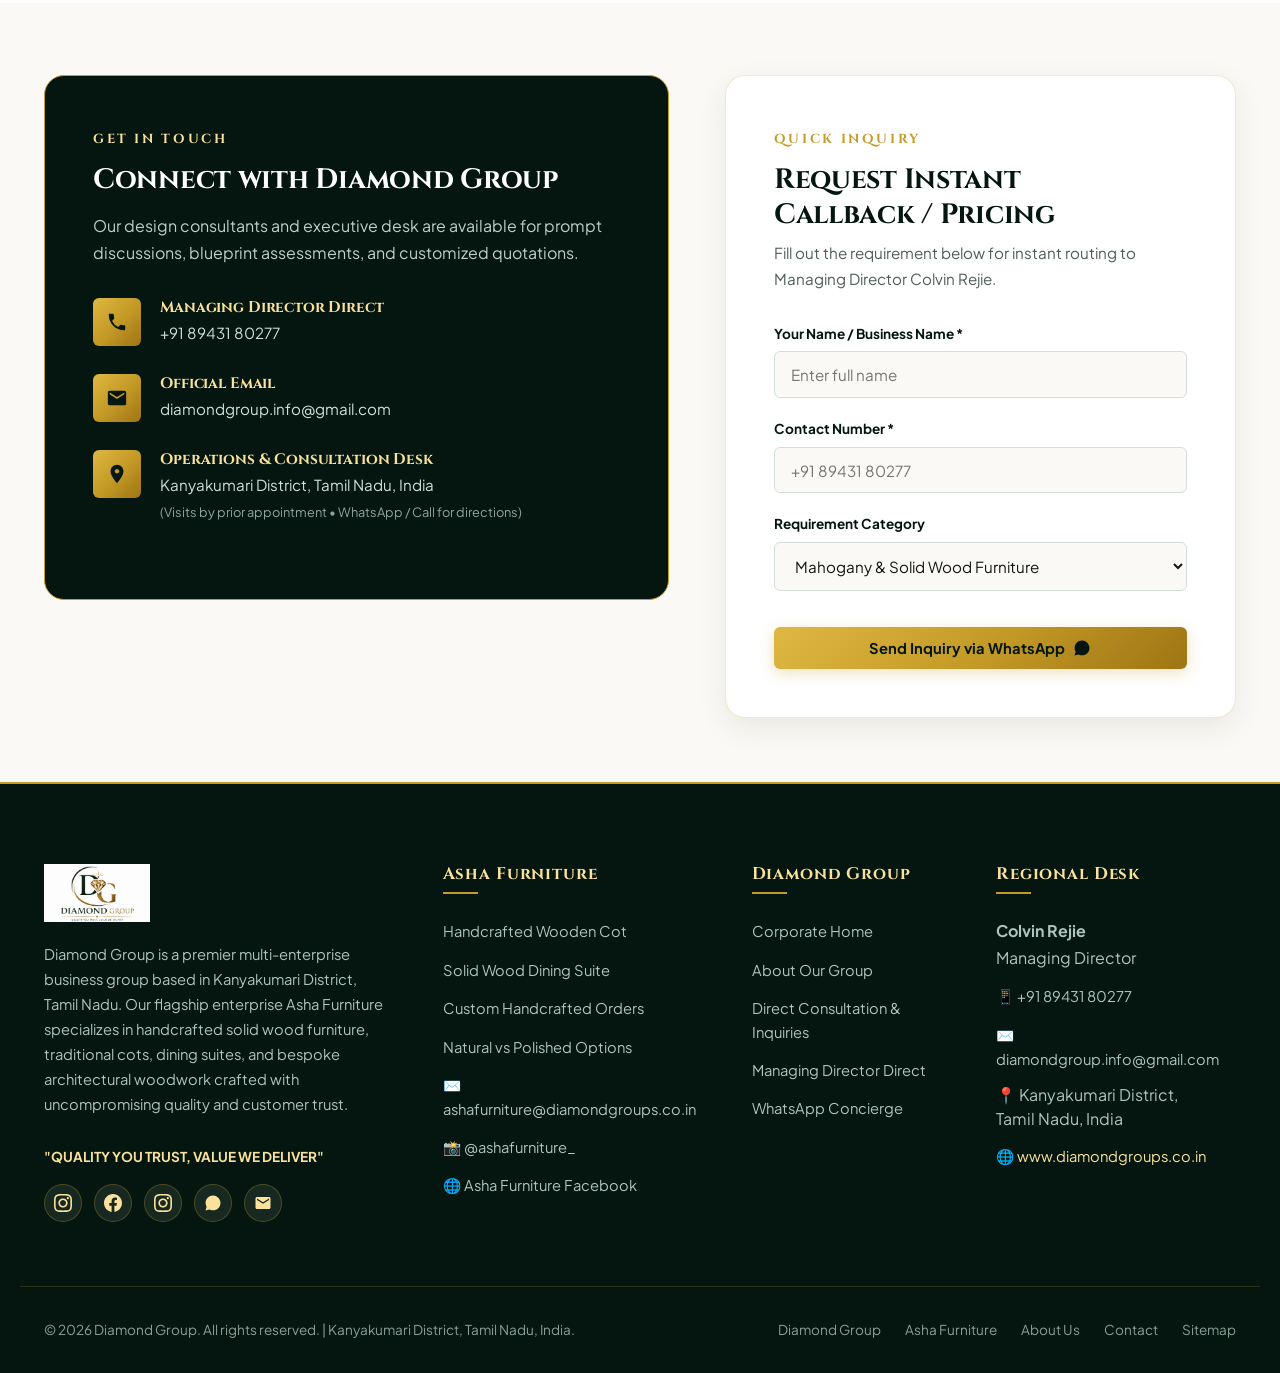
==== commit 66cf8d5a: "feat(contact): add official email, Facebook, and Instagram for Asha Furniture across website" ====
--- a/index.html
+++ b/index.html
@@ -491,6 +491,12 @@
           "QUALITY YOU TRUST, VALUE WE DELIVER"
         </p>
         <div class="footer-socials">
+          <a href="https://www.instagram.com/ashafurniture_/" target="_blank" rel="noopener" class="social-btn" title="Follow Asha Furniture on Instagram">
+            <svg viewBox="0 0 24 24"><path d="M12 2.163c3.204 0 3.584.012 4.85.07 3.252.148 4.771 1.691 4.919 4.919.058 1.265.069 1.645.069 4.849 0 3.205-.012 3.584-.069 4.849-.149 3.225-1.664 4.771-4.919 4.919-1.266.058-1.644.07-4.85.07-3.204 0-3.584-.012-4.849-.07-3.26-.149-4.771-1.699-4.919-4.92-.058-1.265-.07-1.644-.07-4.849 0-3.204.013-3.583.07-4.849.149-3.227 1.664-4.771 4.919-4.919 1.266-.057 1.645-.069 4.849-.069zm0-2.163c-3.259 0-3.667.014-4.947.072-4.358.2-6.78 2.618-6.98 6.98-.059 1.281-.073 1.689-.073 4.948 0 3.259.014 3.668.072 4.948.2 4.358 2.618 6.78 6.98 6.98 1.281.058 1.689.072 4.948.072 3.259 0 3.668-.014 4.948-.072 4.354-.2 6.782-2.618 6.979-6.98.059-1.28.073-1.689.073-4.948 0-3.259-.014-3.667-.072-4.947-.196-4.354-2.617-6.78-6.979-6.98-1.281-.059-1.69-.073-4.949-.073zm0 5.838c-3.403 0-6.162 2.759-6.162 6.162s2.759 6.163 6.162 6.163 6.162-2.759 6.162-6.163c0-3.403-2.759-6.162-6.162-6.162zm0 10.162c-2.209 0-4-1.79-4-4 0-2.209 1.791-4 4-4s4 1.791 4 4c0 2.21-1.791 4-4 4zm6.406-11.845c-.796 0-1.441.645-1.441 1.44s.645 1.44 1.441 1.44c.795 0 1.439-.645 1.439-1.44s-.644-1.44-1.439-1.44z"/></svg>
+          </a>
+          <a href="https://www.facebook.com/people/Asha-Furniture-By-Diamond-Group/61594905233182/#" target="_blank" rel="noopener" class="social-btn" title="Follow Asha Furniture on Facebook">
+            <svg viewBox="0 0 24 24"><path d="M24 12.073c0-6.627-5.373-12-12-12s-12 5.373-12 12c0 5.99 4.388 10.954 10.125 11.854v-8.385H7.078v-3.47h3.047V9.43c0-3.007 1.792-4.669 4.533-4.669 1.312 0 2.686.235 2.686.235v2.953H15.83c-1.491 0-1.956.925-1.956 1.874v2.25h3.328l-.532 3.47h-2.796v8.385C19.612 23.027 24 18.062 24 12.073z"/></svg>
+          </a>
           <a href="https://instagram.com/diamondgroup_official" target="_blank" rel="noopener" class="social-btn" title="Follow Diamond Group on Instagram">
             <svg viewBox="0 0 24 24"><path d="M12 2.163c3.204 0 3.584.012 4.85.07 3.252.148 4.771 1.691 4.919 4.919.058 1.265.069 1.645.069 4.849 0 3.205-.012 3.584-.069 4.849-.149 3.225-1.664 4.771-4.919 4.919-1.266.058-1.644.07-4.85.07-3.204 0-3.584-.012-4.849-.07-3.26-.149-4.771-1.699-4.919-4.92-.058-1.265-.07-1.644-.07-4.849 0-3.204.013-3.583.07-4.849.149-3.227 1.664-4.771 4.919-4.919 1.266-.057 1.645-.069 4.849-.069zm0-2.163c-3.259 0-3.667.014-4.947.072-4.358.2-6.78 2.618-6.98 6.98-.059 1.281-.073 1.689-.073 4.948 0 3.259.014 3.668.072 4.948.2 4.358 2.618 6.78 6.98 6.98 1.281.058 1.689.072 4.948.072 3.259 0 3.668-.014 4.948-.072 4.354-.2 6.782-2.618 6.979-6.98.059-1.28.073-1.689.073-4.948 0-3.259-.014-3.667-.072-4.947-.196-4.354-2.617-6.78-6.979-6.98-1.281-.059-1.69-.073-4.949-.073zm0 5.838c-3.403 0-6.162 2.759-6.162 6.162s2.759 6.163 6.162 6.163 6.162-2.759 6.162-6.163c0-3.403-2.759-6.162-6.162-6.162zm0 10.162c-2.209 0-4-1.79-4-4 0-2.209 1.791-4 4-4s4 1.791 4 4c0 2.21-1.791 4-4 4zm6.406-11.845c-.796 0-1.441.645-1.441 1.44s.645 1.44 1.441 1.44c.795 0 1.439-.645 1.439-1.44s-.644-1.44-1.439-1.44z"/></svg>
           </a>
@@ -510,7 +516,9 @@
           <li><a href="furniture/solid-wood-dining-table/">Solid Wood Dining Suite</a></li>
           <li><a href="furniture/custom-furniture-orders/">Custom Handcrafted Orders</a></li>
           <li><a href="furniture/#finishing-options">Natural vs Polished Options</a></li>
-          <li><a href="furniture/#craftsmanship">Workshop &amp; Wood Standards</a></li>
+          <li><a href="mailto:ashafurniture@diamondgroups.co.in">✉️ ashafurniture@diamondgroups.co.in</a></li>
+          <li><a href="https://www.instagram.com/ashafurniture_/" target="_blank" rel="noopener">📸 @ashafurniture_</a></li>
+          <li><a href="https://www.facebook.com/people/Asha-Furniture-By-Diamond-Group/61594905233182/#" target="_blank" rel="noopener">🌐 Asha Furniture Facebook</a></li>
         </ul>
       </div>
 
--- a/css/style.css
+++ b/css/style.css
@@ -77,6 +77,8 @@
   scroll-behavior: smooth;
   font-size: 16px;
   -webkit-text-size-adjust: 100%;
+  overflow-x: hidden;
+  max-width: 100%;
 }
 
 body {
@@ -85,6 +87,7 @@
   color: var(--c-text-main);
   line-height: 1.65;
   overflow-x: hidden;
+  max-width: 100%;
   -webkit-font-smoothing: antialiased;
 }
 
@@ -121,10 +124,21 @@
   transition: color var(--transition-fast);
 }
 
-img {
+img,
+picture,
+video,
+canvas,
+svg {
   max-width: 100%;
   height: auto;
   display: block;
+}
+
+.product-card,
+.finish-choice-card,
+.showcase-card {
+  min-width: 0;
+  max-width: 100%;
 }
 
 .container {
@@ -741,6 +755,12 @@
 .value-text p {
   font-size: 0.88rem;
   color: #c0cfc8;
+}
+
+/* Generic Content Section */
+.section {
+  padding: 5.5rem 0;
+  position: relative;
 }
 
 /* Section Header Generic */
@@ -1007,7 +1027,7 @@
 
 .product-grid {
   display: grid;
-  grid-template-columns: repeat(auto-fill, minmax(320px, 1fr));
+  grid-template-columns: repeat(auto-fill, minmax(min(100%, 320px), 1fr));
   gap: 2rem;
 }
 
@@ -1680,6 +1700,17 @@
 }
 
 @media (max-width: 768px) {
+  .container,
+  .container-wide {
+    padding-inline: 1rem;
+  }
+  .section {
+    padding: 3.75rem 0;
+  }
+  .product-grid {
+    grid-template-columns: 1fr;
+    gap: 1.5rem;
+  }
   .hero-stats-grid {
     grid-template-columns: repeat(2, 1fr);
     gap: 0.85rem;
@@ -1878,8 +1909,7 @@
 
 /* Gallery Component */
 .product-gallery-wrap {
-  position: sticky;
-  top: 100px;
+  position: relative;
 }
 
 .product-gallery-main {
@@ -2048,6 +2078,18 @@
 }
 
 /* Specs Table */
+.product-specs-section {
+  margin-top: 2.25rem;
+}
+
+.product-specs-title {
+  font-size: 1.15rem;
+  font-weight: 700;
+  color: var(--c-emerald-950);
+  margin-bottom: 0.85rem;
+  letter-spacing: -0.01em;
+}
+
 .spec-box {
   border: 1px solid var(--c-border-light);
   border-radius: var(--radius-md);
@@ -2123,7 +2165,10 @@
     grid-template-columns: 1fr;
   }
   .finish-card-body {
-    padding: 1.75rem;
+    padding: clamp(1.1rem, 4vw, 1.75rem);
+  }
+  .collection-controls-bar {
+    padding: 1.25rem 1rem;
   }
 }
 
@@ -2149,8 +2194,9 @@
 
 .collection-search-wrap {
   position: relative;
-  flex: 1;
-  min-width: 280px;
+  flex: 1 1 220px;
+  min-width: 0;
+  max-width: 100%;
 }
 
 .collection-search-wrap svg {
@@ -2242,3 +2288,66 @@
   color: var(--c-emerald-950);
 }
 
+/* ==========================================================================
+   NARROW MOBILE & COMPACT SCREENS (<= 480px & <= 360px)
+   ========================================================================== */
+@media (max-width: 480px) {
+  .container,
+  .container-wide {
+    padding-inline: 0.85rem;
+  }
+  .section {
+    padding: 3rem 0;
+  }
+  .nav-container {
+    padding: 0.75rem 0.85rem;
+  }
+  .btn {
+    max-width: 100%;
+    padding: 0.75rem 1.15rem;
+    font-size: 0.88rem;
+  }
+  .floating-actions {
+    bottom: 1rem;
+    right: 1rem;
+    gap: 0.5rem;
+  }
+  .float-btn {
+    width: 44px;
+    height: 44px;
+  }
+  .float-btn svg {
+    width: 22px;
+    height: 22px;
+  }
+  .collection-dropdown-wrap {
+    width: 100%;
+  }
+  .collection-select {
+    flex: 1 1 100%;
+    width: 100%;
+  }
+  .spec-row {
+    flex-direction: column;
+    gap: 0.25rem;
+    padding: 0.75rem 1rem;
+  }
+  .spec-key {
+    width: 100%;
+  }
+  .spec-val {
+    width: 100%;
+  }
+}
+
+@media (max-width: 360px) {
+  .container,
+  .container-wide {
+    padding-inline: 0.65rem;
+  }
+  .section {
+    padding: 2.5rem 0;
+  }
+}
+
+
